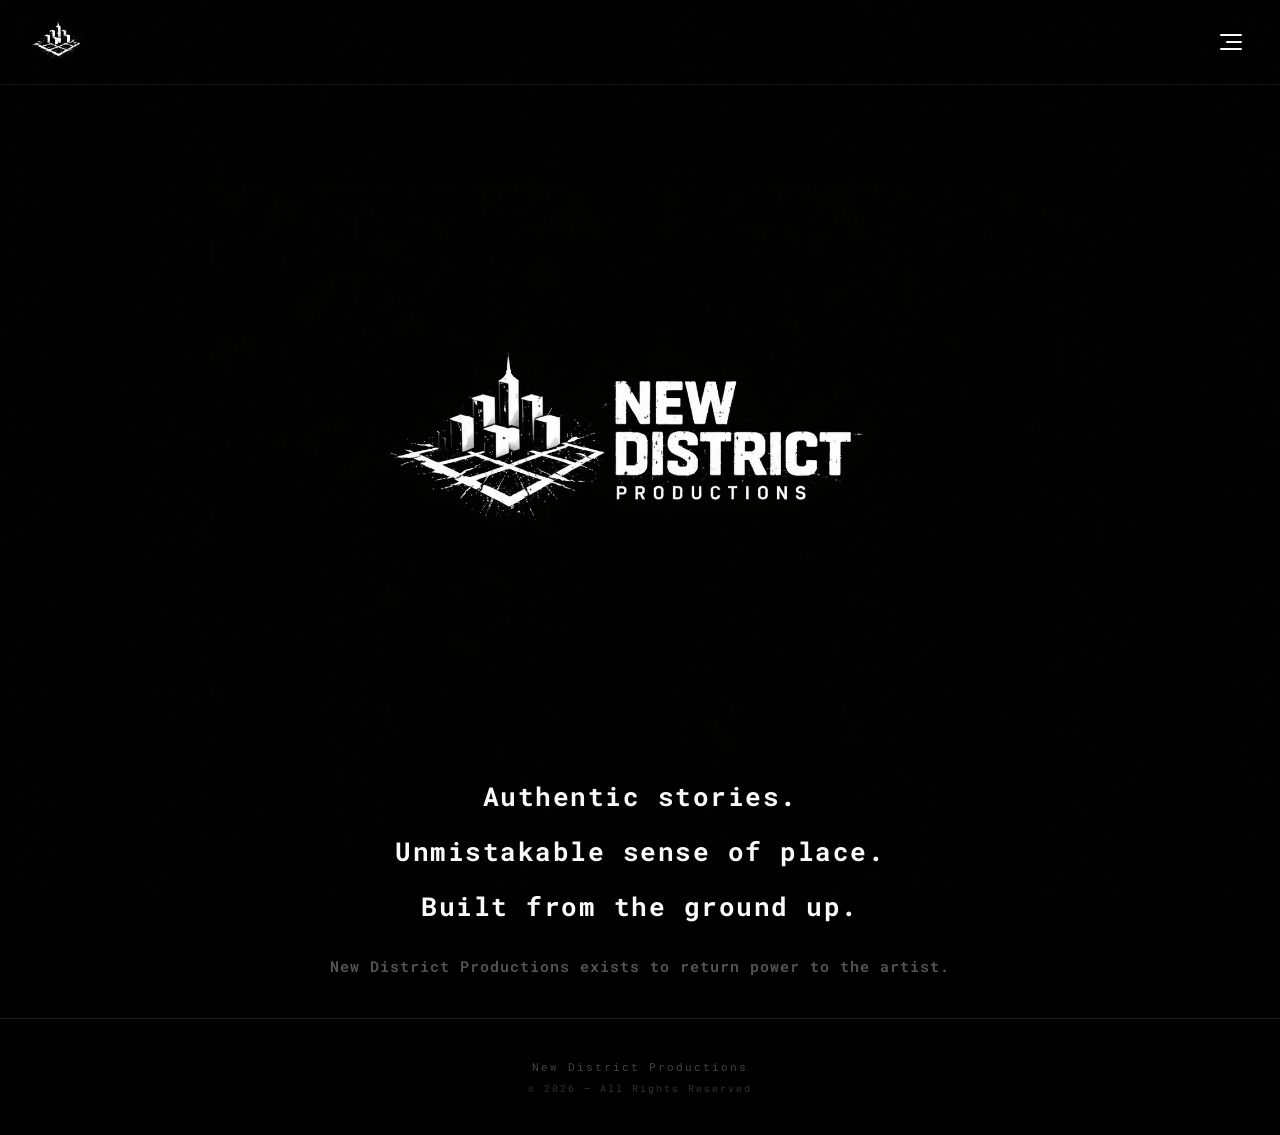
==== index.html @ b6a3fafb "Add files via upload" ====
<!doctype html>
<html lang="en">
<head>
  <meta charset="utf-8" />
  <meta name="viewport" content="width=device-width, initial-scale=1" />
  <title>New District Productions</title>
  <link rel="preconnect" href="https://fonts.googleapis.com">
  <link rel="preconnect" href="https://fonts.gstatic.com" crossorigin>
  <link href="https://fonts.googleapis.com/css2?family=Roboto+Mono:wght@600&display=swap" rel="stylesheet">
  <style>
    /* ── GTA-style district pins ── */
    .ndp-map-shell { position:relative; width:100%; aspect-ratio: 1100/620; }
    .ndp-markers { position:absolute; inset:0; pointer-events:none; }
    .ndp-district {
      position:absolute;
      left: calc(var(--x) * 1%);
      top:  calc(var(--y) * 1%);
      transform: translate(-50%, -100%);
      pointer-events:all;
      cursor:pointer;
      display:flex; flex-direction:column; align-items:center;
      background:none; border:none; padding:0; color:inherit;
      text-decoration:none;
    }
    .ndp-blip {
      width:14px; height:14px;
      transform: rotate(45deg);
      border: 2px solid currentColor;
      display:block;
      position:relative;
    }
    .ndp-blip::after {
      content:'';
      position:absolute; inset:2px;
      background:currentColor;
      opacity:0.5;
    }
    .open-blip  { color:#ffc840; box-shadow: 0 0 8px #ffc840, 0 0 18px #ffc84088; }
    .locked-blip { color:#8899bb; box-shadow: 0 0 6px #8899bb88; }
    .ndp-district .d-name {
      font-family:'Roboto Mono',monospace;
      font-size:11.2px; letter-spacing:2px; text-transform:uppercase;
      margin-top:4px; white-space:nowrap;
      font-weight:700;
      text-shadow: 0 0 4px currentColor, 0 1px 2px rgba(0,0,0,0.9);
    }
    .ndp-district .d-meta {
      font-family:'Roboto Mono',monospace;
      font-size:9.8px; letter-spacing:1px; opacity:0.8;
      font-weight:700;
      text-shadow: 0 0 3px currentColor, 0 1px 2px rgba(0,0,0,0.9);
    }
    .ndp-district.open  { color:#ffc840; }
    .ndp-district.locked { color:#7a90a8; }
    .ndp-district.open:hover .ndp-blip  { box-shadow:0 0 12px #ffc840, 0 0 28px #ffc84099; }
    .ndp-district.locked:hover .ndp-blip { box-shadow:0 0 10px #aabbdd; }
    .ndp-district { animation: pinDrop 0.4s cubic-bezier(0.34,1.56,0.64,1) both; }
    @keyframes pinDrop {
      from { transform:translate(-50%,-140%) scale(0.6); opacity:0; }
      to   { transform:translate(-50%,-100%) scale(1);   opacity:1; }
    }
    .ndp-district:nth-child(1) { animation-delay:0.1s; }
    .ndp-district:nth-child(2) { animation-delay:0.2s; }
    .ndp-district:nth-child(3) { animation-delay:0.3s; }
    .ndp-district:nth-child(4) { animation-delay:0.4s; }
    .ndp-district:nth-child(5) { animation-delay:0.5s; }
    .ndp-district:nth-child(6) { animation-delay:0.6s; }
    .ndp-district:nth-child(7) { animation-delay:0.7s; }

    /* ── Nav dropdown ── */
    .site-nav { position: relative; }
    .nav-toggle {
      background: none; border: none; cursor: pointer; padding: 6px;
      display: flex; flex-direction: column; gap: 5px; align-items: flex-end;
    }
    .nav-toggle span {
      display: block; height: 2px; background: #FAFAFA;
      border-radius: 2px; transition: width 0.2s;
    }
    .nav-toggle span:nth-child(1) { width: 22px; }
    .nav-toggle span:nth-child(2) { width: 16px; }
    .nav-toggle span:nth-child(3) { width: 22px; }
    .nav-toggle[aria-expanded="true"] span:nth-child(2) { width: 22px; }
    .nav-dropdown {
      display: none;
      position: absolute; top: calc(100% + 10px); right: 0;
      background: #0d0d0d; border: 1px solid #2a2a2a;
      border-radius: 6px; min-width: 180px; overflow: hidden;
      box-shadow: 0 8px 32px rgba(0,0,0,0.6);
      z-index: 200;
    }
    .nav-dropdown.open { display: block; }
    .nav-item {
      display: block; padding: 11px 20px;
      font-family: 'Roboto Mono', monospace; font-size: 11px;
      letter-spacing: 2px; text-transform: uppercase;
      color: #CCCCCC; text-decoration: none;
      border-bottom: 1px solid #1a1a1a;
      transition: background 0.15s, color 0.15s;
    }
    .nav-item:last-child { border-bottom: none; }
    .nav-item:hover { background: #111111; color: #FAFAFA; }
    .nav-item--cta { color: #ffc840; }
    .nav-item--cta:hover { background: #111111; color: #ffd870; }

    /* ── Contact page ── */
    .contact-panel {
      min-height: 100vh;
      display: flex; align-items: center; justify-content: center;
      background: #000000;
    }
    .contact-inner { width: 100%; max-width: 560px; padding: 60px 32px; }
    .contact-logo-block { display: flex; align-items: center; margin-bottom: 48px; }
    .contact-logo-mark {
      font-family: 'Roboto Mono', monospace; font-size: 22px;
      font-weight: 700; letter-spacing: 4px; color: #ffc840;
      border: 2px solid #ffc840; padding: 6px 10px;
    }
    .contact-logo-title {
      font-family: 'Roboto Mono', monospace; font-size: 12px;
      letter-spacing: 3px; text-transform: uppercase; color: #FAFAFA; margin: 0 0 2px;
    }
    .contact-logo-sub {
      font-family: 'Roboto Mono', monospace; font-size: 9px;
      letter-spacing: 2px; text-transform: uppercase; color: #666666; margin: 0;
    }
    .contact-heading {
      font-family: 'Roboto Mono', monospace; font-size: 13px;
      letter-spacing: 5px; text-transform: uppercase;
      color: #FAFAFA; margin: 0 0 32px; font-weight: 400;
    }
    .contact-form-wrap { display: flex; flex-direction: column; gap: 20px; }
    .contact-row { display: grid; grid-template-columns: 1fr 1fr; gap: 16px; }
    .contact-field { display: flex; flex-direction: column; gap: 7px; }
    .contact-field label {
      font-family: 'Roboto Mono', monospace; font-size: 10px;
      letter-spacing: 2px; text-transform: uppercase; color: #999;
    }
    .contact-field input, .contact-field textarea {
      background: #0a0a0a; border: 1px solid #2a2a2a;
      border-radius: 6px; padding: 12px 14px;
      font-family: 'Roboto Mono', monospace; font-size: 12px;
      color: #FAFAFA; outline: none; resize: none; transition: border-color 0.2s;
    }
    .contact-field input:focus, .contact-field textarea:focus { border-color: #ffc840; }
    .contact-submit {
      align-self: flex-start; margin-top: 8px;
      background: #ffc840; color: #020202;
      border: none; border-radius: 24px; padding: 13px 34px; cursor: pointer;
      font-family: 'Roboto Mono', monospace; font-size: 11px;
      font-weight: 700; letter-spacing: 3px; text-transform: uppercase;
      transition: background 0.2s, transform 0.15s;
    }
    .contact-submit:hover { background: #ffd870; transform: translateY(-1px); }
    .contact-submit:active { transform: translateY(0); }

    /* ── HEADER LOGO (fixed size for top bar) ── */
    .header-logo-img {
      height: 48px; width: auto;
      display: block;
    }
    .contact-logo-img {
      width: 260px; max-width: 100%; height: auto;
      margin-bottom: 0; display: block; filter: brightness(1);
    }

    /* ── RESET & BASE ── */
    *, *::before, *::after { box-sizing: border-box; margin: 0; padding: 0; }
    html { scroll-behavior: smooth; }
    body {
      background: #000000; color: #FAFAFA;
      font-family: 'Roboto Mono', monospace;
      min-height: 100vh; overflow-x: hidden;
    }

    /* ── GRAIN OVERLAY ── */
    .grain {
      position: fixed; inset: 0; z-index: 9999; pointer-events: none;
      background-image: url("data:image/svg+xml,%3Csvg viewBox='0 0 256 256' xmlns='http://www.w3.org/2000/svg'%3E%3Cfilter id='n'%3E%3CfeTurbulence type='fractalNoise' baseFrequency='0.9' numOctaves='4' stitchTiles='stitch'/%3E%3C/filter%3E%3Crect width='100%25' height='100%25' filter='url(%23n)' opacity='0.04'/%3E%3C/svg%3E");
      opacity: 0.35;
    }

    /* ── HEADER ── */
    .site-header {
      position: fixed; top: 0; left: 0; right: 0; z-index: 100;
      display: flex; align-items: center; justify-content: space-between;
      padding: 18px 32px;
      background: rgba(2, 2, 2, 0.95);
      backdrop-filter: blur(8px);
      border-bottom: 1px solid rgba(255,255,255,0.06);
    }
    .logo-block { display: flex; align-items: center; gap: 12px; }
    .logo-mark {
      font-family: 'Roboto Mono', monospace;
      font-size: 18px; font-weight: 700; letter-spacing: 4px;
      color: #ffc840; border: 2px solid #ffc840; padding: 4px 8px;
    }
    .logo-title {
      font-family: 'Roboto Mono', monospace; font-size: 11px;
      letter-spacing: 3px; text-transform: uppercase; color: #FAFAFA; margin: 0;
    }
    .logo-subtitle {
      font-family: 'Roboto Mono', monospace; font-size: 9px;
      letter-spacing: 2px; text-transform: uppercase; color: #666666; margin: 0;
    }

    /* ── MAIN LAYOUT ── */
    main { padding-top: 72px; }
    .panel { width: 100%; }

    /* ── HERO LOGO BANNER ── */
    .hero-logo-banner {
      width: 100%; display: flex; align-items: center; justify-content: center;
      padding: 40px 24px 0; margin-bottom: 0;
    }
    .hero-logo-img {
      width: 100%; max-width: 860px; height: auto; display: block;
    }
    .hero { flex-direction: column; justify-content: flex-start; padding-top: 72px; }
    .hero-copy { padding-top: 20px; }

    /* ── HERO ── */
    .hero {
      min-height: 100vh; display: flex; align-items: center; justify-content: center;
      background: #000000; position: relative;
    }
    .hero-copy { text-align: center; padding: 20px 24px 40px; max-width: 720px; }
    .hero-copy h1 {
      font-family: 'Roboto Mono', monospace;
      font-size: clamp(22px, 4vw, 44px); font-weight: 700; letter-spacing: 2px;
      color: #FAFAFA; line-height: 1.4; margin-bottom: 24px;
    }
    .hero-slogan {
      font-size: clamp(16px, 2.2vw, 26px);
      font-weight: 700;
      letter-spacing: 1.5px;
      color: #FAFAFA;
      line-height: 1.5;
      margin-bottom: 16px;
    }
    .hero-sub {
      font-size: clamp(11px, 1.3vw, 15px);
      font-weight: 600;
      letter-spacing: 1px;
      color: #555555;
      line-height: 1.6;
      margin-bottom: 0;
    }

    /* ── SECTION HEADERS ── */
    .section-header { text-align: center; padding: 60px 24px 40px; }
    .eyebrow { font-size: 12px; letter-spacing: 4px; text-transform: uppercase; color: #ffc840; margin-bottom: 12px; }
    .section-header h2 { font-size: clamp(18px, 3vw, 32px); font-weight: 700; color: #FAFAFA; letter-spacing: 1px; }
    .who-body { max-width: 680px; margin: 0 auto; text-align: center; }
    .who-body p {
      font-size: clamp(12px, 1.4vw, 15px); font-weight: 600; line-height: 1.75;
      color: #FAFAFA; margin-bottom: 1.4em; letter-spacing: 0.3px;
    }
    .who-body p:last-child { margin-bottom: 0; }

    /* ── FOUNDER BIO DROPDOWN ── */
    .founder-card { cursor: pointer; transition: border-color 0.2s; }
    .founder-card:hover { border-color: #ffc840; }
    .founder-bio-panel {
      max-width: 680px;
      margin: 0 auto 48px;
      padding: 0 24px;
      overflow: hidden;
      max-height: 0;
      opacity: 0;
      transition: max-height 0.45s cubic-bezier(0.4,0,0.2,1), opacity 0.35s ease;
    }
    .founder-bio-panel.open {
      max-height: 1200px;
      opacity: 1;
    }
    .founder-bio-inner {
      background: #0a0a0a;
      border: 1px solid #2a2a2a;
      border-radius: 8px;
      padding: 36px 40px;
      text-align: center;
    }
    .founder-bio-inner p {
      font-family: 'Roboto Mono', monospace;
      font-size: 12px;
      line-height: 1.9;
      color: #cccccc;
      letter-spacing: 0.3px;
      margin-bottom: 1.4em;
    }
    .founder-bio-inner p:last-of-type { margin-bottom: 0; }
    .founder-bio-inner a { color: #ffc840; text-decoration: none; }
    .founder-bio-inner a:hover { text-decoration: underline; }
    .bio-pins {
      display: flex;
      justify-content: center;
      gap: 32px;
      margin-top: 32px;
      flex-wrap: wrap;
    }
    .bio-pin {
      display: flex;
      flex-direction: column;
      align-items: center;
      gap: 8px;
      text-decoration: none;
      color: #ffc840;
      transition: transform 0.15s;
    }
    .bio-pin:hover { transform: translateY(-3px); }
    .bio-pin-diamond {
      width: 18px; height: 18px;
      transform: rotate(45deg);
      border: 2px solid #ffc840;
      position: relative;
      box-shadow: 0 0 8px #ffc840, 0 0 18px #ffc84088;
    }
    .bio-pin-diamond::after {
      content: '';
      position: absolute; inset: 3px;
      background: #ffc840;
      opacity: 0.5;
    }
    .bio-pin-label {
      font-family: 'Roboto Mono', monospace;
      font-size: 10px;
      letter-spacing: 3px;
      text-transform: uppercase;
      font-weight: 700;
      text-shadow: 0 0 6px #ffc840;
    }
    .bio-close {
      display: block;
      margin: 20px auto 0;
      background: none;
      border: 1px solid #2a2a2a;
      color: #666;
      font-family: 'Roboto Mono', monospace;
      font-size: 9px;
      letter-spacing: 2px;
      text-transform: uppercase;
      padding: 6px 16px;
      cursor: pointer;
      border-radius: 2px;
      transition: border-color 0.15s, color 0.15s;
    }
    .bio-close:hover { border-color: #ffc840; color: #ffc840; }
    .founders { background: #000000; padding-bottom: 80px; }
    .founder-grid {
      display: grid; grid-template-columns: repeat(auto-fit, minmax(240px, 1fr));
      gap: 24px; max-width: 900px; margin: 0 auto; padding: 0 24px;
    }
    .founder-card {
      background: #0a0a0a; border: 1px solid #2a2a2a;
      border-radius: 8px; padding: 24px; display: flex; flex-direction: column; gap: 16px;
    }
    .image-frame { width: 100%; aspect-ratio: 1; background: #1a1a1a; border-radius: 4px; }
    .founder-card h3 { font-size: 12px; letter-spacing: 2px; color: #FAFAFA; margin-bottom: 6px; }
    .founder-card p  { font-size: 11px; color: #999999; line-height: 1.6; }

    /* ── BULLETIN / NEWS ── */
    .news { background: #000000; padding-bottom: 80px; }
    .bulletin { max-width: 720px; margin: 0 auto; padding: 0 24px; display: flex; flex-direction: column; gap: 2px; }
    .bulletin-item {
      display: flex; gap: 24px; align-items: flex-start;
      padding: 20px 0; border-bottom: 1px solid #1a1a1a;
    }
    .bulletin-date { font-size: 10px; letter-spacing: 2px; color: #ffc840; min-width: 48px; padding-top: 3px; }
    .bulletin-item h3 { font-size: 12px; letter-spacing: 1px; color: #FAFAFA; margin-bottom: 6px; }
    .bulletin-item p  { font-size: 11px; color: #999999; line-height: 1.6; }

    /* ── PROJECTS / FILM DIVISION ── */
    .projects { background: #000000; padding-bottom: 80px; }
    .project-grid {
      display: grid; grid-template-columns: repeat(auto-fit, minmax(220px, 1fr));
      gap: 24px; max-width: 900px; margin: 0 auto; padding: 0 24px;
    }
    .project-card { background: #0a0a0a; border: 1px solid #2a2a2a; border-radius: 8px; overflow: hidden; }
    .project-thumb { width: 100%; height: 140px; background: #1a1a1a; }
    .project-card > div { padding: 16px; }
    .project-card h3 { font-size: 12px; letter-spacing: 2px; color: #FAFAFA; margin-bottom: 6px; }
    .project-card p  { font-size: 11px; color: #999999; line-height: 1.6; margin-bottom: 4px; }
    .project-meta    { font-size: 10px; color: #444444; letter-spacing: 1px; }

    /* ── MAP PANEL ── */
    .map { background: #000000; padding: 40px 24px 60px; }
    .ndp-map-wrap {
      max-width: 1100px; margin: 0 auto;
      border: 1px solid rgba(255,255,255,0.10); border-radius: 14px; overflow: hidden;
      background: #0d0d0d;
      box-shadow: 0 0 60px rgba(0,0,0,0.6), inset 0 0 0 1px rgba(255,255,255,0.04);
    }
    .ndp-city-svg { display: block; width: 100%; }
    .ndp-map-hud {
      display: flex; align-items: center; justify-content: space-between;
      flex-wrap: wrap; gap: 16px; padding: 24px 32px 16px;
    }
    .ndp-map-titles { display: flex; flex-direction: column; gap: 2px; }
    .ndp-map-title { font-size: 11px; letter-spacing: 4px; color: #ffc840; font-weight: 700; }
    .ndp-map-sub   { font-size: 9px; letter-spacing: 3px; color: #666666; }
    .ndp-map-controls { display: flex; gap: 8px; flex-wrap: wrap; }
    .ndp-btn {
      font-family: 'Roboto Mono', monospace; font-size: 9px; letter-spacing: 2px;
      text-transform: uppercase; padding: 6px 14px;
      background: #0a0a0a; border: 1px solid #2a2a2a; color: #999999;
      cursor: pointer; border-radius: 2px; transition: all 0.15s;
    }
    .ndp-btn.is-active, .ndp-btn:hover { border-color: #ffc840; color: #ffc840; }
    .ndp-btn.ghost { border-color: #2a2a2a; color: #444444; }
    .ndp-map-legend { display: flex; align-items: center; gap: 8px; font-size: 9px; letter-spacing: 2px; color: #666666; }
    .ndp-legend-dot { width: 8px; height: 8px; border-radius: 50%; display: inline-block; }
    .ndp-legend-dot.open { background: #ffc840; }
    .ndp-legend-dot.locked { background: #7a90a8; }
    .ndp-map-grain {
      position: absolute; inset: 0; pointer-events: none; opacity: 0.162;
      background-image: url("data:image/svg+xml,%3Csvg viewBox='0 0 256 256' xmlns='http://www.w3.org/2000/svg'%3E%3Cfilter id='n'%3E%3CfeTurbulence type='fractalNoise' baseFrequency='0.9' numOctaves='4' stitchTiles='stitch'/%3E%3C/filter%3E%3Crect width='100%25' height='100%25' filter='url(%23n)' opacity='1'/%3E%3C/svg%3E");
    }
    .ndp-map-footer { padding: 16px 32px 24px; }
    .ndp-map-guidance { font-size: 10px; letter-spacing: 2px; color: #444444; margin-bottom: 12px; }
    #ndpDetail { display: flex; flex-direction: column; gap: 4px; }
    .ndp-detail-name { font-size: 11px; letter-spacing: 3px; color: #ffc840; }
    .ndp-detail-desc { font-size: 11px; color: #999999; }

    /* ── MODAL ── */
    .modal { display: none; position: fixed; inset: 0; z-index: 500; align-items: center; justify-content: center; }
    .modal.open { display: flex; }
    .modal-backdrop { position: absolute; inset: 0; background: rgba(0,0,0,0.85); }
    .modal-card {
      position: relative; background: #0a0a0a; border: 1px solid #2a2a2a;
      border-radius: 8px; padding: 32px; max-width: 400px; width: 90%; z-index: 1;
    }
    .modal-header { display: flex; justify-content: space-between; align-items: center; margin-bottom: 16px; }
    .modal-header h3 { font-size: 14px; letter-spacing: 4px; color: #ffc840; }
    .modal-close { background: none; border: none; color: #999999; font-size: 14px; cursor: pointer; }
    .modal-body { font-size: 12px; color: #FAFAFA; line-height: 1.7; margin-bottom: 16px; text-align: justify; }
    .modal-tag { font-size: 9px; letter-spacing: 2px; color: #444444; text-transform: uppercase; }

    /* ── FOOTER ── */
    .site-footer {
      text-align: center; padding: 40px 24px;
      background: #000000; border-top: 1px solid #1e1e1e;
      font-size: 11px; letter-spacing: 2px; color: #444444;
    }
    .site-footer p + p { margin-top: 8px; }
    .site-footer a { color: #999999; text-decoration: none; }
    .footer-meta { font-size: 10px; color: #333333; }
  </style>
</head>
<body>
  <div class="grain" aria-hidden="true"></div>

  <!-- ── HEADER: logo uses header-logo-img (48px tall) ── -->
  <header class="site-header">
    <div class="logo-block">
      <img src="New district graphic.png" alt="New District Productions" class="header-logo-img">
    </div>
    <nav class="site-nav" style="position:relative;">
      <button class="nav-toggle" id="navToggle" aria-expanded="false" aria-label="Open menu" onclick="(function(btn){var d=document.getElementById('navDropdown');var open=d.classList.toggle('open');btn.setAttribute('aria-expanded',open?'true':'false');})(this)">
        <span></span><span></span><span></span>
      </button>
      <div class="nav-dropdown" id="navDropdown">
        <a href="#landing" class="nav-item">Home</a>
        <a href="#map"     class="nav-item">District Map</a>
        <a href="#film-division" class="nav-item">Film Division</a>
        <a href="#who"     class="nav-item">About</a>
        <a href="#contact" class="nav-item nav-item--cta">Get In Touch</a>
      </div>
    </nav>
  </header>

  <main>

    <!-- ── LANDING ── -->
    <section id="landing" class="panel hero">
      <div class="hero-logo-banner">
        <img src="New district logo.png" alt="New District Productions" class="hero-logo-img">
      </div>
      <div class="hero-copy">
        <p class="hero-slogan">Authentic stories.</p>
        <p class="hero-slogan">Unmistakable sense of place.</p>
        <p class="hero-slogan" style="margin-bottom:28px;">Built from the ground up.</p>
        <p class="hero-sub">New District Productions exists to return power to the artist.</p>
      </div>
    </section>

    <!-- ── FOUNDERS / WHO WE ARE ── -->
    <section id="who" class="panel founders" style="display:none">
      <div class="section-header">
        <p class="eyebrow">Who We Are</p>
        <div class="who-body">
          <p>New District Productions was built with one goal in mind — <span style="color:#ffc840;">to return power to the artist.</span></p>
          <p>In a creative world where the industry machine rules all, with high-up studio executives deciding on our employment between their morning coffees, us artists often end up out of the loop, and with a great deal of time on our hands. Whether you're a seasoned west end performer, BAFTA winner, Grammy nominee, or just starting out — the shadow of job insecurity and <span style="color:#ffc840;">the question of career progression</span> rarely goes away.</p>
          <p>Here at New District, we aim to solve that problem.</p>
          <p>And here's the thing, we're not just a film production company.</p>
          <p>While our in-house film division does have a <span style="color:#ffc840;">slate in development</span>, we are so much more than that. From our <span style="color:#ffc840;">community forum</span>, to <span style="color:#ffc840;">in-house masterclasses</span> spanning <span style="color:#ffc840;">scriptwriting, music production</span> and <span style="color:#ffc840;">acting performance</span> — we aim to <span style="color:#ffc840;">connect and evolve</span> hardworking industry talent in ways never before seen.</p>
          <p>We stand for betterment and improvement <span style="color:#ffc840;">for the artist, <em>by the artist</em>.</span></p>
        </div>
      </div>
      <div class="founder-grid" style="display:flex; justify-content:center; gap:24px; flex-wrap:wrap; max-width:600px; margin:0 auto; padding:0 24px;">
        <article class="founder-card" id="card-louis" style="flex:1; min-width:220px; max-width:260px;" onclick="toggleBio('louis')">
          <div class="image-frame" style="overflow:hidden; background:#1a1a1a;">
            <img src="L NDP headshot.png" alt="Louis Martino" style="width:100%; height:100%; object-fit:cover; display:block;">
          </div>
          <div><h3>Louis Martino — Founder &amp; Creative Executive</h3></div>
        </article>
        <article class="founder-card" id="card-hero" style="flex:1; min-width:220px; max-width:260px;" onclick="toggleBio('hero')">
          <div class="image-frame" style="overflow:hidden; background:#1a1a1a;">
            <img src="H NDP headshot.png" alt="Hero Maric" style="width:100%; height:100%; object-fit:cover; display:block;">
          </div>
          <div><h3>Hero Maric — Founder &amp; Music Specialist</h3></div>
        </article>
      </div>

      <!-- Louis bio -->
      <div class="founder-bio-panel" id="bio-louis">
        <div class="founder-bio-inner">
          <p>Louis is an <span style="color:#ffc840;">award nominated filmmaker</span> and has worked as a <span style="color:#ffc840;">professional actor</span> across the stage and screen for several years. His external projects include <em><span style="color:#ffc840;">Theodosia</span></em> (BBC iPlayer and Apple TV), <em><span style="color:#ffc840;">Cancer of the Blood</span></em> (Brave Mirror Productions) and most recently, the award-nominated <em><span style="color:#ffc840;">Overwhelm</span></em> (Working Progress Collective, Lion &amp; Unicorn Theatre, national tour). An avid reader, Louis is drawn to stories that capture and transport him to unique places.</p>
          <p>In 2025 Louis completed his training at BADA, as a part of their prestigious London Theatre Programme. He was awarded their <span style="color:#ffc840;">Branch scholarship</span> (prior recipients include Orlando Bloom).</p>
          <p>Louis is represented by <span style="color:#ffc840;">Jewell Wright (JWL)</span> who manage all of his professional acting enquiries in the UK, and <span style="color:#ffc840;">Zero Gravity Management (ZGM)</span> in LA. If you're interested in working with Louis as an actor, you can reach out via their websites below.</p>
          <p>Louis is the mind behind New District's <span style="color:#ffc840;">slated short film, Fridge</span>, a gritty urban crime short centring on a hit-and-run investigation amidst a surge of violent crime in early 2000's Brixton. If you're interested in collaborating with Louis through New District, please get in touch via <a href="/cdn-cgi/l/email-protection#93fdf6e4f7fae0e7e1faf0e7e3e1fcf7e6f0e7fafcfde0d3f4fef2faffbdf0fcfe"><span class="__cf_email__" data-cfemail="6e000b190a071d1a1c070d1a1e1c010a1b0d1a0701001d2e09030f0702400d0103">[email&#160;protected]</span></a>.</p>
          <div class="bio-pins">
            <a href="http://jwl-london.com/actors/" target="_blank" rel="noopener" class="bio-pin">
              <span class="bio-pin-diamond"></span>
              <span class="bio-pin-label">JWL</span>
            </a>
            <a href="https://www.zerogravitymanagement.com/" target="_blank" rel="noopener" class="bio-pin">
              <span class="bio-pin-diamond"></span>
              <span class="bio-pin-label">ZGM</span>
            </a>
          </div>
          <button class="bio-close" onclick="toggleBio('louis')">Close ✕</button>
        </div>
      </div>

      <!-- Hero bio (placeholder, ready for content) -->
      <div class="founder-bio-panel" id="bio-hero">
        <div class="founder-bio-inner">
          <p>Bio coming soon.</p>
          <button class="bio-close" onclick="toggleBio('hero')">Close ✕</button>
        </div>
      </div>
    </section>

    <!-- ── BULLETIN ── -->
    <section id="news" class="panel news" style="display:none">
      <div class="section-header">
        <p class="eyebrow">Latest News / Bulletin</p>
        <h2>Dispatches from the street.</h2>
      </div>
      <div class="bulletin">
        <article class="bulletin-item">
          <p class="bulletin-date">Oct 02</p>
          <div><h3>Location scouts locked in South Yard and Pierline.</h3><p>Our crews are embedded in the neighborhoods that shape the stories.</p></div>
        </article>
        <article class="bulletin-item">
          <p class="bulletin-date">Sep 18</p>
          <div><h3>City map prototype is live — feedback requested.</h3><p>Test the new map interface and send notes.</p></div>
        </article>
        <article class="bulletin-item">
          <p class="bulletin-date">Sep 01</p>
          <div><h3>Film Division: two short-form projects entered pre-production.</h3><p>Working titles: "Alleylight" and "Cold Signal."</p></div>
        </article>
      </div>
    </section>

    <!-- ── FILM DIVISION ── -->
    <section id="projects" class="panel projects" style="display:none">
      <div class="section-header">
        <p class="eyebrow">In-House Projects (Film Division)</p>
        <h2>Stories in motion. Built on the ground.</h2>
      </div>
      <div class="project-grid">
        <article class="project-card">
          <div class="project-thumb"></div>
          <div><h3>Alleylight</h3><p>A nocturnal chase through the warehouse district.</p><p class="project-meta">Status: Pre-production · 28 min</p></div>
        </article>
        <article class="project-card">
          <div class="project-thumb"></div>
          <div><h3>Cold Signal</h3><p>Two siblings navigate a blackout as rival crews hunt for a missing broadcast tape.</p><p class="project-meta">Status: Script lock · 42 min</p></div>
        </article>
        <article class="project-card">
          <div class="project-thumb"></div>
          <div><h3>South Yard Echo</h3><p>Short documentary on local crews reclaiming their sound.</p><p class="project-meta">Status: Field work · 18 min</p></div>
        </article>
      </div>
    </section>

    <!-- ── DISTRICT MAP ── -->
    <section id="map" class="panel map" style="display:none">
      <div class="section-header">
        <p class="eyebrow">District Map</p>
        <h2>Navigate what's open, preview what's locked.</h2>
      </div>
      <div class="ndp-map-wrap">
        <div class="ndp-map-hud">
          <div class="ndp-map-titles">
            <span class="ndp-map-title">DISTRICT MAP</span>
          </div>
          <div class="ndp-map-legend">
            <span class="ndp-legend-dot open"></span><span>OPEN</span>
            <span class="ndp-legend-dot locked"></span><span>LOCKED</span>
          </div>
        </div>

        <div class="ndp-map-shell" id="ndpMapShell" data-state="1">
          <svg class="ndp-city-svg" aria-hidden="true" viewBox="0 0 1100 620" preserveAspectRatio="xMidYMid slice" xmlns="http://www.w3.org/2000/svg">
            <defs>
              <radialGradient id="cityGlow" cx="48%" cy="50%" r="46%">
                <stop offset="0%"   stop-color="#ffe070" stop-opacity="0.95"/>
                <stop offset="10%"  stop-color="#ffaa20" stop-opacity="0.70"/>
                <stop offset="28%"  stop-color="#a05a08" stop-opacity="0.32"/>
                <stop offset="52%"  stop-color="#3a1a00" stop-opacity="0.12"/>
                <stop offset="78%"  stop-color="#0a0500" stop-opacity="0.04"/>
                <stop offset="100%" stop-color="#000000" stop-opacity="0"/>
              </radialGradient>
              <radialGradient id="coreBlaze" cx="50%" cy="50%" r="50%">
                <stop offset="0%"   stop-color="#ffffff" stop-opacity="1.0"/>
                <stop offset="8%"   stop-color="#fffbe0" stop-opacity="0.98"/>
                <stop offset="20%"  stop-color="#ffd060" stop-opacity="0.90"/>
                <stop offset="40%"  stop-color="#ff8800" stop-opacity="0.65"/>
                <stop offset="65%"  stop-color="#aa4400" stop-opacity="0.30"/>
                <stop offset="85%"  stop-color="#330a00" stop-opacity="0.08"/>
                <stop offset="100%" stop-color="#000000" stop-opacity="0"/>
              </radialGradient>
              <radialGradient id="vignette" cx="48%" cy="50%" r="50%">
                <stop offset="28%"  stop-color="#000000" stop-opacity="0"/>
                <stop offset="58%"  stop-color="#000000" stop-opacity="0.50"/>
                <stop offset="78%"  stop-color="#000000" stop-opacity="0.80"/>
                <stop offset="100%" stop-color="#000000" stop-opacity="0.96"/>
              </radialGradient>
              <filter id="streetGlow"><feGaussianBlur stdDeviation="1.0" result="blur"/><feMerge><feMergeNode in="blur"/><feMergeNode in="SourceGraphic"/></feMerge></filter>
              <filter id="majorGlow"><feGaussianBlur stdDeviation="2.2" result="blur"/><feMerge><feMergeNode in="blur"/><feMergeNode in="SourceGraphic"/></feMerge></filter>
              <filter id="dotGlow"><feGaussianBlur stdDeviation="1.4" result="blur"/><feMerge><feMergeNode in="blur"/><feMergeNode in="SourceGraphic"/></feMerge></filter>
              <filter id="softEdge"><feGaussianBlur stdDeviation="9"/></filter>
              <clipPath id="mapClip"><rect width="1100" height="620"/></clipPath>
              <clipPath id="northBank">
                <path d="M 0 0 L 1100 0 L 1100 197 C 1060 201,1030 203,1000 205 C 972 207,948 207,925 211 C 905 215,890 223,872 231 C 855 239,835 245,812 247 C 790 249,768 247,748 249 C 730 251,716 255,706 263 C 696 271,692 283,692 297 C 692 311,696 327,698 345 C 700 363,700 380,695 393 C 690 405,684 413,672 415 C 662 417,650 412,632 407 C 615 403,600 401,585 403 C 570 405,558 410,545 419 C 530 429,520 443,505 455 C 492 465,482 471,470 471 C 458 471,448 466,435 459 C 422 452,412 445,395 442 C 380 439,365 441,345 449 C 320 459,300 472,270 487 C 240 502,210 517,150 532 C 90 547,40 559,-20 567 L 0 567 Z"/>
              </clipPath>
              <clipPath id="southBank">
                <path d="M -20 594 C 40 586,90 574,150 559 C 210 544,240 529,270 514 C 300 499,320 486,345 476 C 365 468,380 466,395 469 C 412 472,422 479,435 486 C 448 493,458 498,470 498 C 482 498,492 492,505 482 C 520 470,530 456,545 446 C 558 437,570 432,585 430 C 600 428,615 430,632 434 C 650 439,662 444,672 442 C 684 440,690 432,695 420 C 700 407,700 390,698 372 C 696 354,692 338,692 324 C 692 310,696 298,706 290 C 716 282,730 278,748 276 C 768 274,790 276,812 274 C 835 272,855 266,872 258 C 890 250,905 242,925 238 C 948 234,972 234,1000 232 C 1030 230,1060 228,1120 224 L 1100 620 L 0 620 Z"/>
              </clipPath>
            </defs>

            <!-- Deep black base -->
            <rect width="1100" height="620" fill="#1a1208"/>
            <!-- Street backlight — warm amber glows through block gaps -->
            <rect width="1100" height="620" fill="#F0EBEB" fill-opacity="0.55"/>

            <!-- North bank blocks -->
            <g fill="#0d0d14" stroke="none" fill-opacity="0.96" clip-path="url(#northBank)">
              <rect x="0" y="0" width="22" height="20"/><rect x="32" y="0" width="22" height="20"/><rect x="60" y="0" width="22" height="20"/><rect x="88" y="0" width="22" height="20"/><rect x="116" y="0" width="22" height="20"/><rect x="144" y="0" width="22" height="20"/><rect x="176" y="0" width="22" height="20"/><rect x="204" y="0" width="22" height="20"/><rect x="232" y="0" width="22" height="20"/><rect x="268" y="0" width="22" height="20"/><rect x="296" y="0" width="22" height="20"/><rect x="328" y="0" width="22" height="20"/><rect x="356" y="0" width="22" height="20"/><rect x="384" y="0" width="22" height="20"/><rect x="412" y="0" width="22" height="20"/><rect x="440" y="0" width="22" height="20"/><rect x="472" y="0" width="22" height="20"/><rect x="500" y="0" width="22" height="20"/><rect x="528" y="0" width="22" height="20"/><rect x="556" y="0" width="22" height="20"/><rect x="584" y="0" width="22" height="20"/><rect x="616" y="0" width="22" height="20"/><rect x="644" y="0" width="22" height="20"/><rect x="672" y="0" width="22" height="20"/><rect x="700" y="0" width="22" height="20"/><rect x="728" y="0" width="22" height="20"/><rect x="760" y="0" width="22" height="20"/><rect x="788" y="0" width="22" height="20"/><rect x="816" y="0" width="22" height="20"/><rect x="844" y="0" width="22" height="20"/><rect x="872" y="0" width="22" height="20"/><rect x="904" y="0" width="22" height="20"/><rect x="932" y="0" width="22" height="20"/><rect x="960" y="0" width="22" height="20"/><rect x="988" y="0" width="22" height="20"/><rect x="1016" y="0" width="22" height="20"/><rect x="1048" y="0" width="22" height="20"/><rect x="1076" y="0" width="22" height="20"/>
              <rect x="0" y="30" width="22" height="20"/><rect x="32" y="30" width="22" height="20"/><rect x="60" y="30" width="22" height="20"/><rect x="88" y="30" width="22" height="20"/><rect x="116" y="30" width="22" height="20"/><rect x="144" y="30" width="22" height="20"/><rect x="176" y="30" width="22" height="20"/><rect x="204" y="30" width="22" height="20"/><rect x="232" y="30" width="22" height="20"/><rect x="268" y="30" width="22" height="20"/><rect x="296" y="30" width="22" height="20"/><rect x="328" y="30" width="22" height="20"/><rect x="356" y="30" width="22" height="20"/><rect x="384" y="30" width="22" height="20"/><rect x="412" y="30" width="22" height="20"/><rect x="440" y="30" width="22" height="20"/><rect x="472" y="30" width="22" height="20"/><rect x="500" y="30" width="22" height="20"/><rect x="528" y="30" width="22" height="20"/><rect x="556" y="30" width="22" height="20"/><rect x="584" y="30" width="22" height="20"/><rect x="616" y="30" width="22" height="20"/><rect x="644" y="30" width="22" height="20"/><rect x="672" y="30" width="22" height="20"/><rect x="700" y="30" width="22" height="20"/><rect x="728" y="30" width="22" height="20"/><rect x="760" y="30" width="22" height="20"/><rect x="788" y="30" width="22" height="20"/><rect x="816" y="30" width="22" height="20"/><rect x="844" y="30" width="22" height="20"/><rect x="872" y="30" width="22" height="20"/><rect x="904" y="30" width="22" height="20"/><rect x="932" y="30" width="22" height="20"/><rect x="960" y="30" width="22" height="20"/><rect x="988" y="30" width="22" height="20"/><rect x="1016" y="30" width="22" height="20"/><rect x="1048" y="30" width="22" height="20"/><rect x="1076" y="30" width="22" height="20"/>
              <rect x="0" y="56" width="22" height="20"/><rect x="32" y="56" width="22" height="20"/><rect x="60" y="56" width="22" height="20"/><rect x="88" y="56" width="22" height="20"/><rect x="116" y="56" width="22" height="20"/><rect x="144" y="56" width="22" height="20"/><rect x="176" y="56" width="22" height="20"/><rect x="204" y="56" width="22" height="20"/><rect x="232" y="56" width="22" height="20"/><rect x="268" y="56" width="22" height="20"/><rect x="296" y="56" width="22" height="20"/><rect x="328" y="56" width="22" height="20"/><rect x="356" y="56" width="22" height="20"/><rect x="384" y="56" width="22" height="20"/><rect x="412" y="56" width="22" height="20"/><rect x="440" y="56" width="22" height="20"/><rect x="472" y="56" width="22" height="20"/><rect x="500" y="56" width="22" height="20"/><rect x="528" y="56" width="22" height="20"/><rect x="556" y="56" width="22" height="20"/><rect x="584" y="56" width="22" height="20"/><rect x="616" y="56" width="22" height="20"/><rect x="644" y="56" width="22" height="20"/><rect x="672" y="56" width="22" height="20"/><rect x="700" y="56" width="22" height="20"/><rect x="728" y="56" width="22" height="20"/><rect x="760" y="56" width="22" height="20"/><rect x="788" y="56" width="22" height="20"/><rect x="816" y="56" width="22" height="20"/><rect x="844" y="56" width="22" height="20"/><rect x="872" y="56" width="22" height="20"/><rect x="904" y="56" width="22" height="20"/><rect x="932" y="56" width="22" height="20"/><rect x="960" y="56" width="22" height="20"/><rect x="988" y="56" width="22" height="20"/><rect x="1016" y="56" width="22" height="20"/><rect x="1048" y="56" width="22" height="20"/><rect x="1076" y="56" width="22" height="20"/>
              <rect x="0" y="82" width="22" height="20"/><rect x="32" y="82" width="22" height="20"/><rect x="60" y="82" width="22" height="20"/><rect x="88" y="82" width="22" height="20"/><rect x="116" y="82" width="22" height="20"/><rect x="144" y="82" width="22" height="20"/><rect x="176" y="82" width="22" height="20"/><rect x="204" y="82" width="22" height="20"/><rect x="232" y="82" width="22" height="20"/><rect x="268" y="82" width="22" height="20"/><rect x="296" y="82" width="22" height="20"/><rect x="328" y="82" width="22" height="20"/><rect x="356" y="82" width="22" height="20"/><rect x="384" y="82" width="22" height="20"/><rect x="412" y="82" width="22" height="20"/><rect x="440" y="82" width="22" height="20"/><rect x="472" y="82" width="22" height="20"/><rect x="500" y="82" width="22" height="20"/><rect x="528" y="82" width="22" height="20"/><rect x="556" y="82" width="22" height="20"/><rect x="584" y="82" width="22" height="20"/><rect x="616" y="82" width="22" height="20"/><rect x="644" y="82" width="22" height="20"/><rect x="672" y="82" width="22" height="20"/><rect x="700" y="82" width="22" height="20"/><rect x="728" y="82" width="22" height="20"/><rect x="760" y="82" width="22" height="20"/><rect x="788" y="82" width="22" height="20"/><rect x="816" y="82" width="22" height="20"/><rect x="844" y="82" width="22" height="20"/><rect x="872" y="82" width="22" height="20"/><rect x="904" y="82" width="22" height="20"/><rect x="932" y="82" width="22" height="20"/><rect x="960" y="82" width="22" height="20"/><rect x="988" y="82" width="22" height="20"/><rect x="1016" y="82" width="22" height="20"/><rect x="1048" y="82" width="22" height="20"/><rect x="1076" y="82" width="22" height="20"/>
              <rect x="0" y="108" width="22" height="20"/><rect x="32" y="108" width="22" height="20"/><rect x="60" y="108" width="22" height="20"/><rect x="88" y="108" width="22" height="20"/><rect x="116" y="108" width="22" height="20"/><rect x="144" y="108" width="22" height="20"/><rect x="176" y="108" width="22" height="20"/><rect x="204" y="108" width="22" height="20"/><rect x="232" y="108" width="22" height="20"/><rect x="268" y="108" width="22" height="20"/><rect x="296" y="108" width="22" height="20"/><rect x="328" y="108" width="22" height="20"/><rect x="356" y="108" width="22" height="20"/><rect x="384" y="108" width="22" height="20"/><rect x="412" y="108" width="22" height="20"/><rect x="440" y="108" width="22" height="20"/><rect x="472" y="108" width="22" height="20"/><rect x="500" y="108" width="22" height="20"/><rect x="528" y="108" width="22" height="20"/><rect x="556" y="108" width="22" height="20"/><rect x="584" y="108" width="22" height="20"/><rect x="616" y="108" width="22" height="20"/><rect x="644" y="108" width="22" height="20"/><rect x="672" y="108" width="22" height="20"/><rect x="700" y="108" width="22" height="20"/><rect x="728" y="108" width="22" height="20"/><rect x="760" y="108" width="22" height="20"/><rect x="788" y="108" width="22" height="20"/><rect x="816" y="108" width="22" height="20"/><rect x="844" y="108" width="22" height="20"/><rect x="872" y="108" width="22" height="20"/><rect x="904" y="108" width="22" height="20"/><rect x="932" y="108" width="22" height="20"/><rect x="960" y="108" width="22" height="20"/><rect x="988" y="108" width="22" height="20"/><rect x="1016" y="108" width="22" height="20"/><rect x="1048" y="108" width="22" height="20"/><rect x="1076" y="108" width="22" height="20"/>
              <rect x="0" y="134" width="22" height="20"/><rect x="32" y="134" width="22" height="20"/><rect x="60" y="134" width="22" height="20"/><rect x="88" y="134" width="22" height="20"/><rect x="116" y="134" width="22" height="20"/><rect x="144" y="134" width="22" height="20"/><rect x="176" y="134" width="22" height="20"/><rect x="204" y="134" width="22" height="20"/><rect x="232" y="134" width="22" height="20"/><rect x="268" y="134" width="22" height="20"/><rect x="296" y="134" width="22" height="20"/><rect x="328" y="134" width="22" height="20"/><rect x="356" y="134" width="22" height="20"/><rect x="384" y="134" width="22" height="20"/><rect x="412" y="134" width="22" height="20"/><rect x="440" y="134" width="22" height="20"/><rect x="472" y="134" width="22" height="20"/><rect x="500" y="134" width="22" height="20"/><rect x="528" y="134" width="22" height="20"/><rect x="556" y="134" width="22" height="20"/><rect x="584" y="134" width="22" height="20"/><rect x="616" y="134" width="22" height="20"/><rect x="644" y="134" width="22" height="20"/><rect x="672" y="134" width="22" height="20"/><rect x="700" y="134" width="22" height="20"/><rect x="728" y="134" width="22" height="20"/><rect x="760" y="134" width="22" height="20"/><rect x="788" y="134" width="22" height="20"/><rect x="816" y="134" width="22" height="20"/><rect x="844" y="134" width="22" height="20"/><rect x="872" y="134" width="22" height="20"/><rect x="904" y="134" width="22" height="20"/><rect x="932" y="134" width="22" height="20"/><rect x="960" y="134" width="22" height="20"/><rect x="988" y="134" width="22" height="20"/><rect x="1016" y="134" width="22" height="20"/><rect x="1048" y="134" width="22" height="20"/><rect x="1076" y="134" width="22" height="20"/>
              <rect x="0" y="164" width="22" height="20"/><rect x="32" y="164" width="22" height="20"/><rect x="60" y="164" width="22" height="20"/><rect x="88" y="164" width="22" height="20"/><rect x="116" y="164" width="22" height="20"/><rect x="144" y="164" width="22" height="20"/><rect x="176" y="164" width="22" height="20"/><rect x="204" y="164" width="22" height="20"/><rect x="232" y="164" width="22" height="20"/><rect x="268" y="164" width="22" height="20"/><rect x="296" y="164" width="22" height="20"/><rect x="328" y="164" width="22" height="20"/><rect x="356" y="164" width="22" height="20"/><rect x="384" y="164" width="22" height="20"/><rect x="412" y="164" width="22" height="20"/><rect x="440" y="164" width="22" height="20"/><rect x="472" y="164" width="22" height="20"/><rect x="500" y="164" width="22" height="20"/><rect x="528" y="164" width="22" height="20"/><rect x="556" y="164" width="22" height="20"/><rect x="584" y="164" width="22" height="20"/><rect x="616" y="164" width="22" height="20"/><rect x="644" y="164" width="22" height="20"/><rect x="672" y="164" width="22" height="20"/><rect x="700" y="164" width="22" height="20"/><rect x="728" y="164" width="22" height="20"/><rect x="760" y="164" width="22" height="20"/><rect x="788" y="164" width="22" height="20"/><rect x="816" y="164" width="22" height="20"/><rect x="844" y="164" width="22" height="20"/><rect x="872" y="164" width="22" height="20"/><rect x="904" y="164" width="22" height="20"/><rect x="932" y="164" width="22" height="20"/><rect x="960" y="164" width="22" height="20"/><rect x="988" y="164" width="22" height="20"/><rect x="1016" y="164" width="22" height="20"/><rect x="1048" y="164" width="22" height="20"/><rect x="1076" y="164" width="22" height="20"/>
              <rect x="0" y="190" width="22" height="20"/><rect x="32" y="190" width="22" height="20"/><rect x="60" y="190" width="22" height="20"/><rect x="88" y="190" width="22" height="20"/><rect x="116" y="190" width="22" height="20"/><rect x="144" y="190" width="22" height="20"/><rect x="176" y="190" width="22" height="20"/><rect x="204" y="190" width="22" height="20"/><rect x="232" y="190" width="22" height="20"/><rect x="268" y="190" width="22" height="20"/><rect x="296" y="190" width="22" height="20"/><rect x="328" y="190" width="22" height="20"/><rect x="356" y="190" width="22" height="20"/><rect x="384" y="190" width="22" height="20"/><rect x="412" y="190" width="22" height="20"/><rect x="440" y="190" width="22" height="20"/><rect x="472" y="190" width="22" height="20"/><rect x="500" y="190" width="22" height="20"/><rect x="528" y="190" width="22" height="20"/><rect x="556" y="190" width="22" height="20"/><rect x="584" y="190" width="22" height="20"/><rect x="616" y="190" width="22" height="20"/><rect x="644" y="190" width="22" height="20"/><rect x="672" y="190" width="22" height="20"/><rect x="700" y="190" width="22" height="20"/><rect x="728" y="190" width="22" height="20"/><rect x="760" y="190" width="22" height="20"/><rect x="788" y="190" width="22" height="20"/><rect x="816" y="190" width="22" height="20"/><rect x="844" y="190" width="22" height="20"/><rect x="872" y="190" width="22" height="20"/><rect x="904" y="190" width="22" height="20"/><rect x="932" y="190" width="22" height="20"/><rect x="960" y="190" width="22" height="20"/><rect x="988" y="190" width="22" height="20"/><rect x="1016" y="190" width="22" height="20"/><rect x="1048" y="190" width="22" height="20"/><rect x="1076" y="190" width="22" height="20"/>
              <rect x="0" y="216" width="22" height="20"/><rect x="32" y="216" width="22" height="20"/><rect x="60" y="216" width="22" height="20"/><rect x="88" y="216" width="22" height="20"/><rect x="116" y="216" width="22" height="20"/><rect x="144" y="216" width="22" height="20"/><rect x="176" y="216" width="22" height="20"/><rect x="204" y="216" width="22" height="20"/><rect x="232" y="216" width="22" height="20"/><rect x="268" y="216" width="22" height="20"/><rect x="296" y="216" width="22" height="20"/><rect x="328" y="216" width="22" height="20"/><rect x="356" y="216" width="22" height="20"/><rect x="384" y="216" width="22" height="20"/><rect x="412" y="216" width="22" height="20"/><rect x="440" y="216" width="22" height="20"/><rect x="472" y="216" width="22" height="20"/><rect x="500" y="216" width="22" height="20"/><rect x="528" y="216" width="22" height="20"/><rect x="556" y="216" width="22" height="20"/><rect x="584" y="216" width="22" height="20"/><rect x="616" y="216" width="22" height="20"/><rect x="644" y="216" width="22" height="20"/><rect x="672" y="216" width="22" height="20"/><rect x="700" y="216" width="22" height="20"/><rect x="728" y="216" width="22" height="20"/><rect x="760" y="216" width="22" height="20"/><rect x="788" y="216" width="22" height="20"/><rect x="816" y="216" width="22" height="20"/><rect x="844" y="216" width="22" height="20"/><rect x="872" y="216" width="22" height="20"/><rect x="904" y="216" width="22" height="20"/><rect x="932" y="216" width="22" height="20"/><rect x="960" y="216" width="22" height="20"/><rect x="988" y="216" width="22" height="20"/><rect x="1016" y="216" width="22" height="20"/><rect x="1048" y="216" width="22" height="20"/><rect x="1076" y="216" width="22" height="20"/>
              <rect x="0" y="242" width="22" height="20"/><rect x="32" y="242" width="22" height="20"/><rect x="60" y="242" width="22" height="20"/><rect x="88" y="242" width="22" height="20"/><rect x="116" y="242" width="22" height="20"/><rect x="144" y="242" width="22" height="20"/><rect x="176" y="242" width="22" height="20"/><rect x="204" y="242" width="22" height="20"/><rect x="232" y="242" width="22" height="20"/><rect x="268" y="242" width="22" height="20"/><rect x="296" y="242" width="22" height="20"/><rect x="328" y="242" width="22" height="20"/><rect x="356" y="242" width="22" height="20"/><rect x="384" y="242" width="22" height="20"/><rect x="412" y="242" width="22" height="20"/><rect x="440" y="242" width="22" height="20"/><rect x="472" y="242" width="22" height="20"/><rect x="500" y="242" width="22" height="20"/><rect x="528" y="242" width="22" height="20"/><rect x="556" y="242" width="22" height="20"/><rect x="584" y="242" width="22" height="20"/><rect x="616" y="242" width="22" height="20"/><rect x="644" y="242" width="22" height="20"/><rect x="672" y="242" width="22" height="20"/><rect x="700" y="242" width="22" height="20"/><rect x="728" y="242" width="22" height="20"/><rect x="760" y="242" width="22" height="20"/><rect x="788" y="242" width="22" height="20"/><rect x="816" y="242" width="22" height="20"/><rect x="844" y="242" width="22" height="20"/><rect x="872" y="242" width="22" height="20"/><rect x="904" y="242" width="22" height="20"/><rect x="932" y="242" width="22" height="20"/><rect x="960" y="242" width="22" height="20"/><rect x="988" y="242" width="22" height="20"/><rect x="1016" y="242" width="22" height="20"/><rect x="1048" y="242" width="22" height="20"/><rect x="1076" y="242" width="22" height="20"/>
              <rect x="0" y="268" width="22" height="20"/><rect x="32" y="268" width="22" height="20"/><rect x="60" y="268" width="22" height="20"/><rect x="88" y="268" width="22" height="20"/><rect x="116" y="268" width="22" height="20"/><rect x="144" y="268" width="22" height="20"/><rect x="176" y="268" width="22" height="20"/><rect x="204" y="268" width="22" height="20"/><rect x="232" y="268" width="22" height="20"/><rect x="268" y="268" width="22" height="20"/><rect x="296" y="268" width="22" height="20"/><rect x="328" y="268" width="22" height="20"/><rect x="356" y="268" width="22" height="20"/><rect x="384" y="268" width="22" height="20"/><rect x="412" y="268" width="22" height="20"/><rect x="440" y="268" width="22" height="20"/><rect x="472" y="268" width="22" height="20"/><rect x="500" y="268" width="22" height="20"/><rect x="528" y="268" width="22" height="20"/><rect x="556" y="268" width="22" height="20"/><rect x="584" y="268" width="22" height="20"/><rect x="616" y="268" width="22" height="20"/><rect x="644" y="268" width="22" height="20"/><rect x="672" y="268" width="22" height="20"/><rect x="700" y="268" width="22" height="20"/><rect x="728" y="268" width="22" height="20"/><rect x="760" y="268" width="22" height="20"/><rect x="788" y="268" width="22" height="20"/><rect x="816" y="268" width="22" height="20"/><rect x="844" y="268" width="22" height="20"/><rect x="872" y="268" width="22" height="20"/><rect x="904" y="268" width="22" height="20"/><rect x="932" y="268" width="22" height="20"/><rect x="960" y="268" width="22" height="20"/><rect x="988" y="268" width="22" height="20"/><rect x="1016" y="268" width="22" height="20"/><rect x="1048" y="268" width="22" height="20"/><rect x="1076" y="268" width="22" height="20"/>
              <rect x="0" y="302" width="22" height="20"/><rect x="32" y="302" width="22" height="20"/><rect x="60" y="302" width="22" height="20"/><rect x="88" y="302" width="22" height="20"/><rect x="116" y="302" width="22" height="20"/><rect x="144" y="302" width="22" height="20"/><rect x="176" y="302" width="22" height="20"/><rect x="204" y="302" width="22" height="20"/><rect x="232" y="302" width="22" height="20"/><rect x="268" y="302" width="22" height="20"/><rect x="296" y="302" width="22" height="20"/><rect x="328" y="302" width="22" height="20"/><rect x="356" y="302" width="22" height="20"/><rect x="384" y="302" width="22" height="20"/><rect x="412" y="302" width="22" height="20"/><rect x="440" y="302" width="22" height="20"/><rect x="472" y="302" width="22" height="20"/><rect x="500" y="302" width="22" height="20"/><rect x="528" y="302" width="22" height="20"/><rect x="556" y="302" width="22" height="20"/><rect x="584" y="302" width="22" height="20"/><rect x="616" y="302" width="22" height="20"/><rect x="644" y="302" width="22" height="20"/><rect x="672" y="302" width="22" height="20"/><rect x="700" y="302" width="22" height="20"/><rect x="728" y="302" width="22" height="20"/><rect x="760" y="302" width="22" height="20"/><rect x="788" y="302" width="22" height="20"/><rect x="816" y="302" width="22" height="20"/><rect x="844" y="302" width="22" height="20"/><rect x="872" y="302" width="22" height="20"/><rect x="904" y="302" width="22" height="20"/><rect x="932" y="302" width="22" height="20"/><rect x="960" y="302" width="22" height="20"/><rect x="988" y="302" width="22" height="20"/><rect x="1016" y="302" width="22" height="20"/><rect x="1048" y="302" width="22" height="20"/><rect x="1076" y="302" width="22" height="20"/>
              <rect x="0" y="328" width="22" height="20"/><rect x="32" y="328" width="22" height="20"/><rect x="60" y="328" width="22" height="20"/><rect x="88" y="328" width="22" height="20"/><rect x="116" y="328" width="22" height="20"/><rect x="144" y="328" width="22" height="20"/><rect x="176" y="328" width="22" height="20"/><rect x="204" y="328" width="22" height="20"/><rect x="232" y="328" width="22" height="20"/><rect x="268" y="328" width="22" height="20"/><rect x="296" y="328" width="22" height="20"/><rect x="328" y="328" width="22" height="20"/><rect x="356" y="328" width="22" height="20"/><rect x="384" y="328" width="22" height="20"/><rect x="412" y="328" width="22" height="20"/><rect x="440" y="328" width="22" height="20"/><rect x="472" y="328" width="22" height="20"/><rect x="500" y="328" width="22" height="20"/><rect x="528" y="328" width="22" height="20"/><rect x="556" y="328" width="22" height="20"/><rect x="584" y="328" width="22" height="20"/><rect x="616" y="328" width="22" height="20"/><rect x="644" y="328" width="22" height="20"/><rect x="672" y="328" width="22" height="20"/><rect x="700" y="328" width="22" height="20"/><rect x="728" y="328" width="22" height="20"/><rect x="760" y="328" width="22" height="20"/><rect x="788" y="328" width="22" height="20"/><rect x="816" y="328" width="22" height="20"/><rect x="844" y="328" width="22" height="20"/><rect x="872" y="328" width="22" height="20"/><rect x="904" y="328" width="22" height="20"/><rect x="932" y="328" width="22" height="20"/><rect x="960" y="328" width="22" height="20"/><rect x="988" y="328" width="22" height="20"/><rect x="1016" y="328" width="22" height="20"/><rect x="1048" y="328" width="22" height="20"/><rect x="1076" y="328" width="22" height="20"/>
              <rect x="0" y="354" width="22" height="20"/><rect x="32" y="354" width="22" height="20"/><rect x="60" y="354" width="22" height="20"/><rect x="88" y="354" width="22" height="20"/><rect x="116" y="354" width="22" height="20"/><rect x="144" y="354" width="22" height="20"/><rect x="176" y="354" width="22" height="20"/><rect x="204" y="354" width="22" height="20"/><rect x="232" y="354" width="22" height="20"/><rect x="268" y="354" width="22" height="20"/><rect x="296" y="354" width="22" height="20"/><rect x="328" y="354" width="22" height="20"/><rect x="356" y="354" width="22" height="20"/><rect x="384" y="354" width="22" height="20"/><rect x="412" y="354" width="22" height="20"/><rect x="440" y="354" width="22" height="20"/><rect x="472" y="354" width="22" height="20"/><rect x="500" y="354" width="22" height="20"/><rect x="528" y="354" width="22" height="20"/><rect x="556" y="354" width="22" height="20"/><rect x="584" y="354" width="22" height="20"/><rect x="616" y="354" width="22" height="20"/><rect x="644" y="354" width="22" height="20"/><rect x="672" y="354" width="22" height="20"/><rect x="700" y="354" width="22" height="20"/><rect x="728" y="354" width="22" height="20"/><rect x="760" y="354" width="22" height="20"/><rect x="788" y="354" width="22" height="20"/><rect x="816" y="354" width="22" height="20"/><rect x="844" y="354" width="22" height="20"/><rect x="872" y="354" width="22" height="20"/><rect x="904" y="354" width="22" height="20"/><rect x="932" y="354" width="22" height="20"/><rect x="960" y="354" width="22" height="20"/><rect x="988" y="354" width="22" height="20"/><rect x="1016" y="354" width="22" height="20"/><rect x="1048" y="354" width="22" height="20"/><rect x="1076" y="354" width="22" height="20"/>
              <rect x="0" y="380" width="22" height="20"/><rect x="32" y="380" width="22" height="20"/><rect x="60" y="380" width="22" height="20"/><rect x="88" y="380" width="22" height="20"/><rect x="116" y="380" width="22" height="20"/><rect x="144" y="380" width="22" height="20"/><rect x="176" y="380" width="22" height="20"/><rect x="204" y="380" width="22" height="20"/><rect x="232" y="380" width="22" height="20"/><rect x="268" y="380" width="22" height="20"/><rect x="296" y="380" width="22" height="20"/><rect x="328" y="380" width="22" height="20"/><rect x="356" y="380" width="22" height="20"/><rect x="384" y="380" width="22" height="20"/><rect x="412" y="380" width="22" height="20"/><rect x="440" y="380" width="22" height="20"/><rect x="472" y="380" width="22" height="20"/><rect x="500" y="380" width="22" height="20"/><rect x="528" y="380" width="22" height="20"/><rect x="556" y="380" width="22" height="20"/><rect x="584" y="380" width="22" height="20"/><rect x="616" y="380" width="22" height="20"/><rect x="644" y="380" width="22" height="20"/><rect x="672" y="380" width="22" height="20"/><rect x="700" y="380" width="22" height="20"/><rect x="728" y="380" width="22" height="20"/><rect x="760" y="380" width="22" height="20"/><rect x="788" y="380" width="22" height="20"/><rect x="816" y="380" width="22" height="20"/><rect x="844" y="380" width="22" height="20"/><rect x="872" y="380" width="22" height="20"/><rect x="904" y="380" width="22" height="20"/><rect x="932" y="380" width="22" height="20"/><rect x="960" y="380" width="22" height="20"/><rect x="988" y="380" width="22" height="20"/><rect x="1016" y="380" width="22" height="20"/><rect x="1048" y="380" width="22" height="20"/><rect x="1076" y="380" width="22" height="20"/>
              <rect x="0" y="406" width="22" height="20"/><rect x="32" y="406" width="22" height="20"/><rect x="60" y="406" width="22" height="20"/><rect x="88" y="406" width="22" height="20"/><rect x="116" y="406" width="22" height="20"/><rect x="144" y="406" width="22" height="20"/><rect x="176" y="406" width="22" height="20"/><rect x="204" y="406" width="22" height="20"/><rect x="232" y="406" width="22" height="20"/><rect x="268" y="406" width="22" height="20"/><rect x="296" y="406" width="22" height="20"/><rect x="328" y="406" width="22" height="20"/><rect x="356" y="406" width="22" height="20"/><rect x="384" y="406" width="22" height="20"/><rect x="412" y="406" width="22" height="20"/><rect x="440" y="406" width="22" height="20"/><rect x="472" y="406" width="22" height="20"/><rect x="500" y="406" width="22" height="20"/><rect x="528" y="406" width="22" height="20"/><rect x="556" y="406" width="22" height="20"/><rect x="584" y="406" width="22" height="20"/><rect x="616" y="406" width="22" height="20"/><rect x="644" y="406" width="22" height="20"/><rect x="672" y="406" width="22" height="20"/><rect x="700" y="406" width="22" height="20"/><rect x="728" y="406" width="22" height="20"/><rect x="760" y="406" width="22" height="20"/><rect x="788" y="406" width="22" height="20"/><rect x="816" y="406" width="22" height="20"/><rect x="844" y="406" width="22" height="20"/><rect x="872" y="406" width="22" height="20"/><rect x="904" y="406" width="22" height="20"/><rect x="932" y="406" width="22" height="20"/><rect x="960" y="406" width="22" height="20"/><rect x="988" y="406" width="22" height="20"/><rect x="1016" y="406" width="22" height="20"/><rect x="1048" y="406" width="22" height="20"/><rect x="1076" y="406" width="22" height="20"/>
              <rect x="0" y="436" width="22" height="20"/><rect x="32" y="436" width="22" height="20"/><rect x="60" y="436" width="22" height="20"/><rect x="88" y="436" width="22" height="20"/><rect x="116" y="436" width="22" height="20"/><rect x="144" y="436" width="22" height="20"/><rect x="176" y="436" width="22" height="20"/><rect x="204" y="436" width="22" height="20"/><rect x="232" y="436" width="22" height="20"/><rect x="268" y="436" width="22" height="20"/><rect x="296" y="436" width="22" height="20"/><rect x="328" y="436" width="22" height="20"/><rect x="356" y="436" width="22" height="20"/><rect x="384" y="436" width="22" height="20"/><rect x="412" y="436" width="22" height="20"/><rect x="440" y="436" width="22" height="20"/><rect x="472" y="436" width="22" height="20"/><rect x="500" y="436" width="22" height="20"/><rect x="528" y="436" width="22" height="20"/><rect x="556" y="436" width="22" height="20"/><rect x="584" y="436" width="22" height="20"/><rect x="616" y="436" width="22" height="20"/><rect x="644" y="436" width="22" height="20"/><rect x="672" y="436" width="22" height="20"/><rect x="700" y="436" width="22" height="20"/><rect x="728" y="436" width="22" height="20"/><rect x="760" y="436" width="22" height="20"/><rect x="788" y="436" width="22" height="20"/><rect x="816" y="436" width="22" height="20"/><rect x="844" y="436" width="22" height="20"/><rect x="872" y="436" width="22" height="20"/><rect x="904" y="436" width="22" height="20"/><rect x="932" y="436" width="22" height="20"/><rect x="960" y="436" width="22" height="20"/><rect x="988" y="436" width="22" height="20"/><rect x="1016" y="436" width="22" height="20"/><rect x="1048" y="436" width="22" height="20"/><rect x="1076" y="436" width="22" height="20"/>
              <rect x="0" y="462" width="22" height="20"/><rect x="32" y="462" width="22" height="20"/><rect x="60" y="462" width="22" height="20"/><rect x="88" y="462" width="22" height="20"/><rect x="116" y="462" width="22" height="20"/><rect x="144" y="462" width="22" height="20"/><rect x="176" y="462" width="22" height="20"/><rect x="204" y="462" width="22" height="20"/><rect x="232" y="462" width="22" height="20"/><rect x="268" y="462" width="22" height="20"/><rect x="296" y="462" width="22" height="20"/><rect x="328" y="462" width="22" height="20"/><rect x="356" y="462" width="22" height="20"/><rect x="384" y="462" width="22" height="20"/><rect x="412" y="462" width="22" height="20"/><rect x="440" y="462" width="22" height="20"/><rect x="472" y="462" width="22" height="20"/><rect x="500" y="462" width="22" height="20"/><rect x="528" y="462" width="22" height="20"/><rect x="556" y="462" width="22" height="20"/><rect x="584" y="462" width="22" height="20"/><rect x="616" y="462" width="22" height="20"/><rect x="644" y="462" width="22" height="20"/><rect x="672" y="462" width="22" height="20"/><rect x="700" y="462" width="22" height="20"/><rect x="728" y="462" width="22" height="20"/><rect x="760" y="462" width="22" height="20"/><rect x="788" y="462" width="22" height="20"/><rect x="816" y="462" width="22" height="20"/><rect x="844" y="462" width="22" height="20"/><rect x="872" y="462" width="22" height="20"/><rect x="904" y="462" width="22" height="20"/><rect x="932" y="462" width="22" height="20"/><rect x="960" y="462" width="22" height="20"/><rect x="988" y="462" width="22" height="20"/><rect x="1016" y="462" width="22" height="20"/><rect x="1048" y="462" width="22" height="20"/><rect x="1076" y="462" width="22" height="20"/>
              <rect x="0" y="488" width="22" height="20"/><rect x="32" y="488" width="22" height="20"/><rect x="60" y="488" width="22" height="20"/><rect x="88" y="488" width="22" height="20"/><rect x="116" y="488" width="22" height="20"/><rect x="144" y="488" width="22" height="20"/><rect x="176" y="488" width="22" height="20"/><rect x="204" y="488" width="22" height="20"/><rect x="232" y="488" width="22" height="20"/><rect x="268" y="488" width="22" height="20"/><rect x="296" y="488" width="22" height="20"/><rect x="328" y="488" width="22" height="20"/><rect x="356" y="488" width="22" height="20"/><rect x="384" y="488" width="22" height="20"/><rect x="412" y="488" width="22" height="20"/><rect x="440" y="488" width="22" height="20"/><rect x="472" y="488" width="22" height="20"/><rect x="500" y="488" width="22" height="20"/><rect x="528" y="488" width="22" height="20"/><rect x="556" y="488" width="22" height="20"/><rect x="584" y="488" width="22" height="20"/><rect x="616" y="488" width="22" height="20"/><rect x="644" y="488" width="22" height="20"/><rect x="672" y="488" width="22" height="20"/><rect x="700" y="488" width="22" height="20"/><rect x="728" y="488" width="22" height="20"/><rect x="760" y="488" width="22" height="20"/><rect x="788" y="488" width="22" height="20"/><rect x="816" y="488" width="22" height="20"/><rect x="844" y="488" width="22" height="20"/><rect x="872" y="488" width="22" height="20"/><rect x="904" y="488" width="22" height="20"/><rect x="932" y="488" width="22" height="20"/><rect x="960" y="488" width="22" height="20"/><rect x="988" y="488" width="22" height="20"/><rect x="1016" y="488" width="22" height="20"/><rect x="1048" y="488" width="22" height="20"/><rect x="1076" y="488" width="22" height="20"/>
              <rect x="0" y="514" width="22" height="20"/><rect x="32" y="514" width="22" height="20"/><rect x="60" y="514" width="22" height="20"/><rect x="88" y="514" width="22" height="20"/><rect x="116" y="514" width="22" height="20"/><rect x="144" y="514" width="22" height="20"/><rect x="176" y="514" width="22" height="20"/><rect x="204" y="514" width="22" height="20"/><rect x="232" y="514" width="22" height="20"/><rect x="268" y="514" width="22" height="20"/><rect x="296" y="514" width="22" height="20"/><rect x="328" y="514" width="22" height="20"/><rect x="356" y="514" width="22" height="20"/><rect x="384" y="514" width="22" height="20"/><rect x="412" y="514" width="22" height="20"/><rect x="440" y="514" width="22" height="20"/><rect x="472" y="514" width="22" height="20"/><rect x="500" y="514" width="22" height="20"/><rect x="528" y="514" width="22" height="20"/><rect x="556" y="514" width="22" height="20"/><rect x="584" y="514" width="22" height="20"/><rect x="616" y="514" width="22" height="20"/><rect x="644" y="514" width="22" height="20"/><rect x="672" y="514" width="22" height="20"/><rect x="700" y="514" width="22" height="20"/><rect x="728" y="514" width="22" height="20"/><rect x="760" y="514" width="22" height="20"/><rect x="788" y="514" width="22" height="20"/><rect x="816" y="514" width="22" height="20"/><rect x="844" y="514" width="22" height="20"/><rect x="872" y="514" width="22" height="20"/><rect x="904" y="514" width="22" height="20"/><rect x="932" y="514" width="22" height="20"/><rect x="960" y="514" width="22" height="20"/><rect x="988" y="514" width="22" height="20"/><rect x="1016" y="514" width="22" height="20"/><rect x="1048" y="514" width="22" height="20"/><rect x="1076" y="514" width="22" height="20"/>
              <rect x="0" y="540" width="22" height="20"/><rect x="32" y="540" width="22" height="20"/><rect x="60" y="540" width="22" height="20"/><rect x="88" y="540" width="22" height="20"/><rect x="116" y="540" width="22" height="20"/><rect x="144" y="540" width="22" height="20"/><rect x="176" y="540" width="22" height="20"/><rect x="204" y="540" width="22" height="20"/><rect x="232" y="540" width="22" height="20"/><rect x="268" y="540" width="22" height="20"/><rect x="296" y="540" width="22" height="20"/><rect x="328" y="540" width="22" height="20"/><rect x="356" y="540" width="22" height="20"/><rect x="384" y="540" width="22" height="20"/><rect x="412" y="540" width="22" height="20"/><rect x="440" y="540" width="22" height="20"/><rect x="472" y="540" width="22" height="20"/><rect x="500" y="540" width="22" height="20"/><rect x="528" y="540" width="22" height="20"/><rect x="556" y="540" width="22" height="20"/><rect x="584" y="540" width="22" height="20"/><rect x="616" y="540" width="22" height="20"/><rect x="644" y="540" width="22" height="20"/><rect x="672" y="540" width="22" height="20"/><rect x="700" y="540" width="22" height="20"/><rect x="728" y="540" width="22" height="20"/><rect x="760" y="540" width="22" height="20"/><rect x="788" y="540" width="22" height="20"/><rect x="816" y="540" width="22" height="20"/><rect x="844" y="540" width="22" height="20"/><rect x="872" y="540" width="22" height="20"/><rect x="904" y="540" width="22" height="20"/><rect x="932" y="540" width="22" height="20"/><rect x="960" y="540" width="22" height="20"/><rect x="988" y="540" width="22" height="20"/><rect x="1016" y="540" width="22" height="20"/><rect x="1048" y="540" width="22" height="20"/><rect x="1076" y="540" width="22" height="20"/>
              <rect x="0" y="570" width="22" height="20"/><rect x="32" y="570" width="22" height="20"/><rect x="60" y="570" width="22" height="20"/><rect x="88" y="570" width="22" height="20"/><rect x="116" y="570" width="22" height="20"/><rect x="144" y="570" width="22" height="20"/><rect x="176" y="570" width="22" height="20"/><rect x="204" y="570" width="22" height="20"/><rect x="232" y="570" width="22" height="20"/><rect x="268" y="570" width="22" height="20"/><rect x="296" y="570" width="22" height="20"/><rect x="328" y="570" width="22" height="20"/><rect x="356" y="570" width="22" height="20"/><rect x="384" y="570" width="22" height="20"/><rect x="412" y="570" width="22" height="20"/><rect x="440" y="570" width="22" height="20"/><rect x="472" y="570" width="22" height="20"/><rect x="500" y="570" width="22" height="20"/><rect x="528" y="570" width="22" height="20"/><rect x="556" y="570" width="22" height="20"/><rect x="584" y="570" width="22" height="20"/><rect x="616" y="570" width="22" height="20"/><rect x="644" y="570" width="22" height="20"/><rect x="672" y="570" width="22" height="20"/><rect x="700" y="570" width="22" height="20"/><rect x="728" y="570" width="22" height="20"/><rect x="760" y="570" width="22" height="20"/><rect x="788" y="570" width="22" height="20"/><rect x="816" y="570" width="22" height="20"/><rect x="844" y="570" width="22" height="20"/><rect x="872" y="570" width="22" height="20"/><rect x="904" y="570" width="22" height="20"/><rect x="932" y="570" width="22" height="20"/><rect x="960" y="570" width="22" height="20"/><rect x="988" y="570" width="22" height="20"/><rect x="1016" y="570" width="22" height="20"/><rect x="1048" y="570" width="22" height="20"/><rect x="1076" y="570" width="22" height="20"/>
              <rect x="0" y="596" width="22" height="20"/><rect x="32" y="596" width="22" height="20"/><rect x="60" y="596" width="22" height="20"/><rect x="88" y="596" width="22" height="20"/><rect x="116" y="596" width="22" height="20"/><rect x="144" y="596" width="22" height="20"/><rect x="176" y="596" width="22" height="20"/><rect x="204" y="596" width="22" height="20"/><rect x="232" y="596" width="22" height="20"/><rect x="268" y="596" width="22" height="20"/><rect x="296" y="596" width="22" height="20"/><rect x="328" y="596" width="22" height="20"/><rect x="356" y="596" width="22" height="20"/><rect x="384" y="596" width="22" height="20"/><rect x="412" y="596" width="22" height="20"/><rect x="440" y="596" width="22" height="20"/><rect x="472" y="596" width="22" height="20"/><rect x="500" y="596" width="22" height="20"/><rect x="528" y="596" width="22" height="20"/><rect x="556" y="596" width="22" height="20"/><rect x="584" y="596" width="22" height="20"/><rect x="616" y="596" width="22" height="20"/><rect x="644" y="596" width="22" height="20"/><rect x="672" y="596" width="22" height="20"/><rect x="700" y="596" width="22" height="20"/><rect x="728" y="596" width="22" height="20"/><rect x="760" y="596" width="22" height="20"/><rect x="788" y="596" width="22" height="20"/><rect x="816" y="596" width="22" height="20"/><rect x="844" y="596" width="22" height="20"/><rect x="872" y="596" width="22" height="20"/><rect x="904" y="596" width="22" height="20"/><rect x="932" y="596" width="22" height="20"/><rect x="960" y="596" width="22" height="20"/><rect x="988" y="596" width="22" height="20"/><rect x="1016" y="596" width="22" height="20"/><rect x="1048" y="596" width="22" height="20"/><rect x="1076" y="596" width="22" height="20"/>
            </g>

            <!-- South bank blocks -->
            <g fill="#0d0d14" stroke="none" fill-opacity="0.96" clip-path="url(#southBank)">
              <rect x="0" y="0" width="22" height="20"/><rect x="32" y="0" width="22" height="20"/><rect x="60" y="0" width="22" height="20"/><rect x="88" y="0" width="22" height="20"/><rect x="116" y="0" width="22" height="20"/><rect x="144" y="0" width="22" height="20"/><rect x="176" y="0" width="22" height="20"/><rect x="204" y="0" width="22" height="20"/><rect x="232" y="0" width="22" height="20"/><rect x="268" y="0" width="22" height="20"/><rect x="296" y="0" width="22" height="20"/><rect x="328" y="0" width="22" height="20"/><rect x="356" y="0" width="22" height="20"/><rect x="384" y="0" width="22" height="20"/><rect x="412" y="0" width="22" height="20"/><rect x="440" y="0" width="22" height="20"/><rect x="472" y="0" width="22" height="20"/><rect x="500" y="0" width="22" height="20"/><rect x="528" y="0" width="22" height="20"/><rect x="556" y="0" width="22" height="20"/><rect x="584" y="0" width="22" height="20"/><rect x="616" y="0" width="22" height="20"/><rect x="644" y="0" width="22" height="20"/><rect x="672" y="0" width="22" height="20"/><rect x="700" y="0" width="22" height="20"/><rect x="728" y="0" width="22" height="20"/><rect x="760" y="0" width="22" height="20"/><rect x="788" y="0" width="22" height="20"/><rect x="816" y="0" width="22" height="20"/><rect x="844" y="0" width="22" height="20"/><rect x="872" y="0" width="22" height="20"/><rect x="904" y="0" width="22" height="20"/><rect x="932" y="0" width="22" height="20"/><rect x="960" y="0" width="22" height="20"/><rect x="988" y="0" width="22" height="20"/><rect x="1016" y="0" width="22" height="20"/><rect x="1048" y="0" width="22" height="20"/><rect x="1076" y="0" width="22" height="20"/>
              <rect x="0" y="30" width="22" height="20"/><rect x="32" y="30" width="22" height="20"/><rect x="60" y="30" width="22" height="20"/><rect x="88" y="30" width="22" height="20"/><rect x="116" y="30" width="22" height="20"/><rect x="144" y="30" width="22" height="20"/><rect x="176" y="30" width="22" height="20"/><rect x="204" y="30" width="22" height="20"/><rect x="232" y="30" width="22" height="20"/><rect x="268" y="30" width="22" height="20"/><rect x="296" y="30" width="22" height="20"/><rect x="328" y="30" width="22" height="20"/><rect x="356" y="30" width="22" height="20"/><rect x="384" y="30" width="22" height="20"/><rect x="412" y="30" width="22" height="20"/><rect x="440" y="30" width="22" height="20"/><rect x="472" y="30" width="22" height="20"/><rect x="500" y="30" width="22" height="20"/><rect x="528" y="30" width="22" height="20"/><rect x="556" y="30" width="22" height="20"/><rect x="584" y="30" width="22" height="20"/><rect x="616" y="30" width="22" height="20"/><rect x="644" y="30" width="22" height="20"/><rect x="672" y="30" width="22" height="20"/><rect x="700" y="30" width="22" height="20"/><rect x="728" y="30" width="22" height="20"/><rect x="760" y="30" width="22" height="20"/><rect x="788" y="30" width="22" height="20"/><rect x="816" y="30" width="22" height="20"/><rect x="844" y="30" width="22" height="20"/><rect x="872" y="30" width="22" height="20"/><rect x="904" y="30" width="22" height="20"/><rect x="932" y="30" width="22" height="20"/><rect x="960" y="30" width="22" height="20"/><rect x="988" y="30" width="22" height="20"/><rect x="1016" y="30" width="22" height="20"/><rect x="1048" y="30" width="22" height="20"/><rect x="1076" y="30" width="22" height="20"/>
              <rect x="0" y="56" width="22" height="20"/><rect x="32" y="56" width="22" height="20"/><rect x="60" y="56" width="22" height="20"/><rect x="88" y="56" width="22" height="20"/><rect x="116" y="56" width="22" height="20"/><rect x="144" y="56" width="22" height="20"/><rect x="176" y="56" width="22" height="20"/><rect x="204" y="56" width="22" height="20"/><rect x="232" y="56" width="22" height="20"/><rect x="268" y="56" width="22" height="20"/><rect x="296" y="56" width="22" height="20"/><rect x="328" y="56" width="22" height="20"/><rect x="356" y="56" width="22" height="20"/><rect x="384" y="56" width="22" height="20"/><rect x="412" y="56" width="22" height="20"/><rect x="440" y="56" width="22" height="20"/><rect x="472" y="56" width="22" height="20"/><rect x="500" y="56" width="22" height="20"/><rect x="528" y="56" width="22" height="20"/><rect x="556" y="56" width="22" height="20"/><rect x="584" y="56" width="22" height="20"/><rect x="616" y="56" width="22" height="20"/><rect x="644" y="56" width="22" height="20"/><rect x="672" y="56" width="22" height="20"/><rect x="700" y="56" width="22" height="20"/><rect x="728" y="56" width="22" height="20"/><rect x="760" y="56" width="22" height="20"/><rect x="788" y="56" width="22" height="20"/><rect x="816" y="56" width="22" height="20"/><rect x="844" y="56" width="22" height="20"/><rect x="872" y="56" width="22" height="20"/><rect x="904" y="56" width="22" height="20"/><rect x="932" y="56" width="22" height="20"/><rect x="960" y="56" width="22" height="20"/><rect x="988" y="56" width="22" height="20"/><rect x="1016" y="56" width="22" height="20"/><rect x="1048" y="56" width="22" height="20"/><rect x="1076" y="56" width="22" height="20"/>
              <rect x="0" y="82" width="22" height="20"/><rect x="32" y="82" width="22" height="20"/><rect x="60" y="82" width="22" height="20"/><rect x="88" y="82" width="22" height="20"/><rect x="116" y="82" width="22" height="20"/><rect x="144" y="82" width="22" height="20"/><rect x="176" y="82" width="22" height="20"/><rect x="204" y="82" width="22" height="20"/><rect x="232" y="82" width="22" height="20"/><rect x="268" y="82" width="22" height="20"/><rect x="296" y="82" width="22" height="20"/><rect x="328" y="82" width="22" height="20"/><rect x="356" y="82" width="22" height="20"/><rect x="384" y="82" width="22" height="20"/><rect x="412" y="82" width="22" height="20"/><rect x="440" y="82" width="22" height="20"/><rect x="472" y="82" width="22" height="20"/><rect x="500" y="82" width="22" height="20"/><rect x="528" y="82" width="22" height="20"/><rect x="556" y="82" width="22" height="20"/><rect x="584" y="82" width="22" height="20"/><rect x="616" y="82" width="22" height="20"/><rect x="644" y="82" width="22" height="20"/><rect x="672" y="82" width="22" height="20"/><rect x="700" y="82" width="22" height="20"/><rect x="728" y="82" width="22" height="20"/><rect x="760" y="82" width="22" height="20"/><rect x="788" y="82" width="22" height="20"/><rect x="816" y="82" width="22" height="20"/><rect x="844" y="82" width="22" height="20"/><rect x="872" y="82" width="22" height="20"/><rect x="904" y="82" width="22" height="20"/><rect x="932" y="82" width="22" height="20"/><rect x="960" y="82" width="22" height="20"/><rect x="988" y="82" width="22" height="20"/><rect x="1016" y="82" width="22" height="20"/><rect x="1048" y="82" width="22" height="20"/><rect x="1076" y="82" width="22" height="20"/>
              <rect x="0" y="108" width="22" height="20"/><rect x="32" y="108" width="22" height="20"/><rect x="60" y="108" width="22" height="20"/><rect x="88" y="108" width="22" height="20"/><rect x="116" y="108" width="22" height="20"/><rect x="144" y="108" width="22" height="20"/><rect x="176" y="108" width="22" height="20"/><rect x="204" y="108" width="22" height="20"/><rect x="232" y="108" width="22" height="20"/><rect x="268" y="108" width="22" height="20"/><rect x="296" y="108" width="22" height="20"/><rect x="328" y="108" width="22" height="20"/><rect x="356" y="108" width="22" height="20"/><rect x="384" y="108" width="22" height="20"/><rect x="412" y="108" width="22" height="20"/><rect x="440" y="108" width="22" height="20"/><rect x="472" y="108" width="22" height="20"/><rect x="500" y="108" width="22" height="20"/><rect x="528" y="108" width="22" height="20"/><rect x="556" y="108" width="22" height="20"/><rect x="584" y="108" width="22" height="20"/><rect x="616" y="108" width="22" height="20"/><rect x="644" y="108" width="22" height="20"/><rect x="672" y="108" width="22" height="20"/><rect x="700" y="108" width="22" height="20"/><rect x="728" y="108" width="22" height="20"/><rect x="760" y="108" width="22" height="20"/><rect x="788" y="108" width="22" height="20"/><rect x="816" y="108" width="22" height="20"/><rect x="844" y="108" width="22" height="20"/><rect x="872" y="108" width="22" height="20"/><rect x="904" y="108" width="22" height="20"/><rect x="932" y="108" width="22" height="20"/><rect x="960" y="108" width="22" height="20"/><rect x="988" y="108" width="22" height="20"/><rect x="1016" y="108" width="22" height="20"/><rect x="1048" y="108" width="22" height="20"/><rect x="1076" y="108" width="22" height="20"/>
              <rect x="0" y="134" width="22" height="20"/><rect x="32" y="134" width="22" height="20"/><rect x="60" y="134" width="22" height="20"/><rect x="88" y="134" width="22" height="20"/><rect x="116" y="134" width="22" height="20"/><rect x="144" y="134" width="22" height="20"/><rect x="176" y="134" width="22" height="20"/><rect x="204" y="134" width="22" height="20"/><rect x="232" y="134" width="22" height="20"/><rect x="268" y="134" width="22" height="20"/><rect x="296" y="134" width="22" height="20"/><rect x="328" y="134" width="22" height="20"/><rect x="356" y="134" width="22" height="20"/><rect x="384" y="134" width="22" height="20"/><rect x="412" y="134" width="22" height="20"/><rect x="440" y="134" width="22" height="20"/><rect x="472" y="134" width="22" height="20"/><rect x="500" y="134" width="22" height="20"/><rect x="528" y="134" width="22" height="20"/><rect x="556" y="134" width="22" height="20"/><rect x="584" y="134" width="22" height="20"/><rect x="616" y="134" width="22" height="20"/><rect x="644" y="134" width="22" height="20"/><rect x="672" y="134" width="22" height="20"/><rect x="700" y="134" width="22" height="20"/><rect x="728" y="134" width="22" height="20"/><rect x="760" y="134" width="22" height="20"/><rect x="788" y="134" width="22" height="20"/><rect x="816" y="134" width="22" height="20"/><rect x="844" y="134" width="22" height="20"/><rect x="872" y="134" width="22" height="20"/><rect x="904" y="134" width="22" height="20"/><rect x="932" y="134" width="22" height="20"/><rect x="960" y="134" width="22" height="20"/><rect x="988" y="134" width="22" height="20"/><rect x="1016" y="134" width="22" height="20"/><rect x="1048" y="134" width="22" height="20"/><rect x="1076" y="134" width="22" height="20"/>
              <rect x="0" y="164" width="22" height="20"/><rect x="32" y="164" width="22" height="20"/><rect x="60" y="164" width="22" height="20"/><rect x="88" y="164" width="22" height="20"/><rect x="116" y="164" width="22" height="20"/><rect x="144" y="164" width="22" height="20"/><rect x="176" y="164" width="22" height="20"/><rect x="204" y="164" width="22" height="20"/><rect x="232" y="164" width="22" height="20"/><rect x="268" y="164" width="22" height="20"/><rect x="296" y="164" width="22" height="20"/><rect x="328" y="164" width="22" height="20"/><rect x="356" y="164" width="22" height="20"/><rect x="384" y="164" width="22" height="20"/><rect x="412" y="164" width="22" height="20"/><rect x="440" y="164" width="22" height="20"/><rect x="472" y="164" width="22" height="20"/><rect x="500" y="164" width="22" height="20"/><rect x="528" y="164" width="22" height="20"/><rect x="556" y="164" width="22" height="20"/><rect x="584" y="164" width="22" height="20"/><rect x="616" y="164" width="22" height="20"/><rect x="644" y="164" width="22" height="20"/><rect x="672" y="164" width="22" height="20"/><rect x="700" y="164" width="22" height="20"/><rect x="728" y="164" width="22" height="20"/><rect x="760" y="164" width="22" height="20"/><rect x="788" y="164" width="22" height="20"/><rect x="816" y="164" width="22" height="20"/><rect x="844" y="164" width="22" height="20"/><rect x="872" y="164" width="22" height="20"/><rect x="904" y="164" width="22" height="20"/><rect x="932" y="164" width="22" height="20"/><rect x="960" y="164" width="22" height="20"/><rect x="988" y="164" width="22" height="20"/><rect x="1016" y="164" width="22" height="20"/><rect x="1048" y="164" width="22" height="20"/><rect x="1076" y="164" width="22" height="20"/>
              <rect x="0" y="190" width="22" height="20"/><rect x="32" y="190" width="22" height="20"/><rect x="60" y="190" width="22" height="20"/><rect x="88" y="190" width="22" height="20"/><rect x="116" y="190" width="22" height="20"/><rect x="144" y="190" width="22" height="20"/><rect x="176" y="190" width="22" height="20"/><rect x="204" y="190" width="22" height="20"/><rect x="232" y="190" width="22" height="20"/><rect x="268" y="190" width="22" height="20"/><rect x="296" y="190" width="22" height="20"/><rect x="328" y="190" width="22" height="20"/><rect x="356" y="190" width="22" height="20"/><rect x="384" y="190" width="22" height="20"/><rect x="412" y="190" width="22" height="20"/><rect x="440" y="190" width="22" height="20"/><rect x="472" y="190" width="22" height="20"/><rect x="500" y="190" width="22" height="20"/><rect x="528" y="190" width="22" height="20"/><rect x="556" y="190" width="22" height="20"/><rect x="584" y="190" width="22" height="20"/><rect x="616" y="190" width="22" height="20"/><rect x="644" y="190" width="22" height="20"/><rect x="672" y="190" width="22" height="20"/><rect x="700" y="190" width="22" height="20"/><rect x="728" y="190" width="22" height="20"/><rect x="760" y="190" width="22" height="20"/><rect x="788" y="190" width="22" height="20"/><rect x="816" y="190" width="22" height="20"/><rect x="844" y="190" width="22" height="20"/><rect x="872" y="190" width="22" height="20"/><rect x="904" y="190" width="22" height="20"/><rect x="932" y="190" width="22" height="20"/><rect x="960" y="190" width="22" height="20"/><rect x="988" y="190" width="22" height="20"/><rect x="1016" y="190" width="22" height="20"/><rect x="1048" y="190" width="22" height="20"/><rect x="1076" y="190" width="22" height="20"/>
              <rect x="0" y="216" width="22" height="20"/><rect x="32" y="216" width="22" height="20"/><rect x="60" y="216" width="22" height="20"/><rect x="88" y="216" width="22" height="20"/><rect x="116" y="216" width="22" height="20"/><rect x="144" y="216" width="22" height="20"/><rect x="176" y="216" width="22" height="20"/><rect x="204" y="216" width="22" height="20"/><rect x="232" y="216" width="22" height="20"/><rect x="268" y="216" width="22" height="20"/><rect x="296" y="216" width="22" height="20"/><rect x="328" y="216" width="22" height="20"/><rect x="356" y="216" width="22" height="20"/><rect x="384" y="216" width="22" height="20"/><rect x="412" y="216" width="22" height="20"/><rect x="440" y="216" width="22" height="20"/><rect x="472" y="216" width="22" height="20"/><rect x="500" y="216" width="22" height="20"/><rect x="528" y="216" width="22" height="20"/><rect x="556" y="216" width="22" height="20"/><rect x="584" y="216" width="22" height="20"/><rect x="616" y="216" width="22" height="20"/><rect x="644" y="216" width="22" height="20"/><rect x="672" y="216" width="22" height="20"/><rect x="700" y="216" width="22" height="20"/><rect x="728" y="216" width="22" height="20"/><rect x="760" y="216" width="22" height="20"/><rect x="788" y="216" width="22" height="20"/><rect x="816" y="216" width="22" height="20"/><rect x="844" y="216" width="22" height="20"/><rect x="872" y="216" width="22" height="20"/><rect x="904" y="216" width="22" height="20"/><rect x="932" y="216" width="22" height="20"/><rect x="960" y="216" width="22" height="20"/><rect x="988" y="216" width="22" height="20"/><rect x="1016" y="216" width="22" height="20"/><rect x="1048" y="216" width="22" height="20"/><rect x="1076" y="216" width="22" height="20"/>
              <rect x="0" y="242" width="22" height="20"/><rect x="32" y="242" width="22" height="20"/><rect x="60" y="242" width="22" height="20"/><rect x="88" y="242" width="22" height="20"/><rect x="116" y="242" width="22" height="20"/><rect x="144" y="242" width="22" height="20"/><rect x="176" y="242" width="22" height="20"/><rect x="204" y="242" width="22" height="20"/><rect x="232" y="242" width="22" height="20"/><rect x="268" y="242" width="22" height="20"/><rect x="296" y="242" width="22" height="20"/><rect x="328" y="242" width="22" height="20"/><rect x="356" y="242" width="22" height="20"/><rect x="384" y="242" width="22" height="20"/><rect x="412" y="242" width="22" height="20"/><rect x="440" y="242" width="22" height="20"/><rect x="472" y="242" width="22" height="20"/><rect x="500" y="242" width="22" height="20"/><rect x="528" y="242" width="22" height="20"/><rect x="556" y="242" width="22" height="20"/><rect x="584" y="242" width="22" height="20"/><rect x="616" y="242" width="22" height="20"/><rect x="644" y="242" width="22" height="20"/><rect x="672" y="242" width="22" height="20"/><rect x="700" y="242" width="22" height="20"/><rect x="728" y="242" width="22" height="20"/><rect x="760" y="242" width="22" height="20"/><rect x="788" y="242" width="22" height="20"/><rect x="816" y="242" width="22" height="20"/><rect x="844" y="242" width="22" height="20"/><rect x="872" y="242" width="22" height="20"/><rect x="904" y="242" width="22" height="20"/><rect x="932" y="242" width="22" height="20"/><rect x="960" y="242" width="22" height="20"/><rect x="988" y="242" width="22" height="20"/><rect x="1016" y="242" width="22" height="20"/><rect x="1048" y="242" width="22" height="20"/><rect x="1076" y="242" width="22" height="20"/>
              <rect x="0" y="268" width="22" height="20"/><rect x="32" y="268" width="22" height="20"/><rect x="60" y="268" width="22" height="20"/><rect x="88" y="268" width="22" height="20"/><rect x="116" y="268" width="22" height="20"/><rect x="144" y="268" width="22" height="20"/><rect x="176" y="268" width="22" height="20"/><rect x="204" y="268" width="22" height="20"/><rect x="232" y="268" width="22" height="20"/><rect x="268" y="268" width="22" height="20"/><rect x="296" y="268" width="22" height="20"/><rect x="328" y="268" width="22" height="20"/><rect x="356" y="268" width="22" height="20"/><rect x="384" y="268" width="22" height="20"/><rect x="412" y="268" width="22" height="20"/><rect x="440" y="268" width="22" height="20"/><rect x="472" y="268" width="22" height="20"/><rect x="500" y="268" width="22" height="20"/><rect x="528" y="268" width="22" height="20"/><rect x="556" y="268" width="22" height="20"/><rect x="584" y="268" width="22" height="20"/><rect x="616" y="268" width="22" height="20"/><rect x="644" y="268" width="22" height="20"/><rect x="672" y="268" width="22" height="20"/><rect x="700" y="268" width="22" height="20"/><rect x="728" y="268" width="22" height="20"/><rect x="760" y="268" width="22" height="20"/><rect x="788" y="268" width="22" height="20"/><rect x="816" y="268" width="22" height="20"/><rect x="844" y="268" width="22" height="20"/><rect x="872" y="268" width="22" height="20"/><rect x="904" y="268" width="22" height="20"/><rect x="932" y="268" width="22" height="20"/><rect x="960" y="268" width="22" height="20"/><rect x="988" y="268" width="22" height="20"/><rect x="1016" y="268" width="22" height="20"/><rect x="1048" y="268" width="22" height="20"/><rect x="1076" y="268" width="22" height="20"/>
              <rect x="0" y="302" width="22" height="20"/><rect x="32" y="302" width="22" height="20"/><rect x="60" y="302" width="22" height="20"/><rect x="88" y="302" width="22" height="20"/><rect x="116" y="302" width="22" height="20"/><rect x="144" y="302" width="22" height="20"/><rect x="176" y="302" width="22" height="20"/><rect x="204" y="302" width="22" height="20"/><rect x="232" y="302" width="22" height="20"/><rect x="268" y="302" width="22" height="20"/><rect x="296" y="302" width="22" height="20"/><rect x="328" y="302" width="22" height="20"/><rect x="356" y="302" width="22" height="20"/><rect x="384" y="302" width="22" height="20"/><rect x="412" y="302" width="22" height="20"/><rect x="440" y="302" width="22" height="20"/><rect x="472" y="302" width="22" height="20"/><rect x="500" y="302" width="22" height="20"/><rect x="528" y="302" width="22" height="20"/><rect x="556" y="302" width="22" height="20"/><rect x="584" y="302" width="22" height="20"/><rect x="616" y="302" width="22" height="20"/><rect x="644" y="302" width="22" height="20"/><rect x="672" y="302" width="22" height="20"/><rect x="700" y="302" width="22" height="20"/><rect x="728" y="302" width="22" height="20"/><rect x="760" y="302" width="22" height="20"/><rect x="788" y="302" width="22" height="20"/><rect x="816" y="302" width="22" height="20"/><rect x="844" y="302" width="22" height="20"/><rect x="872" y="302" width="22" height="20"/><rect x="904" y="302" width="22" height="20"/><rect x="932" y="302" width="22" height="20"/><rect x="960" y="302" width="22" height="20"/><rect x="988" y="302" width="22" height="20"/><rect x="1016" y="302" width="22" height="20"/><rect x="1048" y="302" width="22" height="20"/><rect x="1076" y="302" width="22" height="20"/>
              <rect x="0" y="328" width="22" height="20"/><rect x="32" y="328" width="22" height="20"/><rect x="60" y="328" width="22" height="20"/><rect x="88" y="328" width="22" height="20"/><rect x="116" y="328" width="22" height="20"/><rect x="144" y="328" width="22" height="20"/><rect x="176" y="328" width="22" height="20"/><rect x="204" y="328" width="22" height="20"/><rect x="232" y="328" width="22" height="20"/><rect x="268" y="328" width="22" height="20"/><rect x="296" y="328" width="22" height="20"/><rect x="328" y="328" width="22" height="20"/><rect x="356" y="328" width="22" height="20"/><rect x="384" y="328" width="22" height="20"/><rect x="412" y="328" width="22" height="20"/><rect x="440" y="328" width="22" height="20"/><rect x="472" y="328" width="22" height="20"/><rect x="500" y="328" width="22" height="20"/><rect x="528" y="328" width="22" height="20"/><rect x="556" y="328" width="22" height="20"/><rect x="584" y="328" width="22" height="20"/><rect x="616" y="328" width="22" height="20"/><rect x="644" y="328" width="22" height="20"/><rect x="672" y="328" width="22" height="20"/><rect x="700" y="328" width="22" height="20"/><rect x="728" y="328" width="22" height="20"/><rect x="760" y="328" width="22" height="20"/><rect x="788" y="328" width="22" height="20"/><rect x="816" y="328" width="22" height="20"/><rect x="844" y="328" width="22" height="20"/><rect x="872" y="328" width="22" height="20"/><rect x="904" y="328" width="22" height="20"/><rect x="932" y="328" width="22" height="20"/><rect x="960" y="328" width="22" height="20"/><rect x="988" y="328" width="22" height="20"/><rect x="1016" y="328" width="22" height="20"/><rect x="1048" y="328" width="22" height="20"/><rect x="1076" y="328" width="22" height="20"/>
              <rect x="0" y="354" width="22" height="20"/><rect x="32" y="354" width="22" height="20"/><rect x="60" y="354" width="22" height="20"/><rect x="88" y="354" width="22" height="20"/><rect x="116" y="354" width="22" height="20"/><rect x="144" y="354" width="22" height="20"/><rect x="176" y="354" width="22" height="20"/><rect x="204" y="354" width="22" height="20"/><rect x="232" y="354" width="22" height="20"/><rect x="268" y="354" width="22" height="20"/><rect x="296" y="354" width="22" height="20"/><rect x="328" y="354" width="22" height="20"/><rect x="356" y="354" width="22" height="20"/><rect x="384" y="354" width="22" height="20"/><rect x="412" y="354" width="22" height="20"/><rect x="440" y="354" width="22" height="20"/><rect x="472" y="354" width="22" height="20"/><rect x="500" y="354" width="22" height="20"/><rect x="528" y="354" width="22" height="20"/><rect x="556" y="354" width="22" height="20"/><rect x="584" y="354" width="22" height="20"/><rect x="616" y="354" width="22" height="20"/><rect x="644" y="354" width="22" height="20"/><rect x="672" y="354" width="22" height="20"/><rect x="700" y="354" width="22" height="20"/><rect x="728" y="354" width="22" height="20"/><rect x="760" y="354" width="22" height="20"/><rect x="788" y="354" width="22" height="20"/><rect x="816" y="354" width="22" height="20"/><rect x="844" y="354" width="22" height="20"/><rect x="872" y="354" width="22" height="20"/><rect x="904" y="354" width="22" height="20"/><rect x="932" y="354" width="22" height="20"/><rect x="960" y="354" width="22" height="20"/><rect x="988" y="354" width="22" height="20"/><rect x="1016" y="354" width="22" height="20"/><rect x="1048" y="354" width="22" height="20"/><rect x="1076" y="354" width="22" height="20"/>
              <rect x="0" y="380" width="22" height="20"/><rect x="32" y="380" width="22" height="20"/><rect x="60" y="380" width="22" height="20"/><rect x="88" y="380" width="22" height="20"/><rect x="116" y="380" width="22" height="20"/><rect x="144" y="380" width="22" height="20"/><rect x="176" y="380" width="22" height="20"/><rect x="204" y="380" width="22" height="20"/><rect x="232" y="380" width="22" height="20"/><rect x="268" y="380" width="22" height="20"/><rect x="296" y="380" width="22" height="20"/><rect x="328" y="380" width="22" height="20"/><rect x="356" y="380" width="22" height="20"/><rect x="384" y="380" width="22" height="20"/><rect x="412" y="380" width="22" height="20"/><rect x="440" y="380" width="22" height="20"/><rect x="472" y="380" width="22" height="20"/><rect x="500" y="380" width="22" height="20"/><rect x="528" y="380" width="22" height="20"/><rect x="556" y="380" width="22" height="20"/><rect x="584" y="380" width="22" height="20"/><rect x="616" y="380" width="22" height="20"/><rect x="644" y="380" width="22" height="20"/><rect x="672" y="380" width="22" height="20"/><rect x="700" y="380" width="22" height="20"/><rect x="728" y="380" width="22" height="20"/><rect x="760" y="380" width="22" height="20"/><rect x="788" y="380" width="22" height="20"/><rect x="816" y="380" width="22" height="20"/><rect x="844" y="380" width="22" height="20"/><rect x="872" y="380" width="22" height="20"/><rect x="904" y="380" width="22" height="20"/><rect x="932" y="380" width="22" height="20"/><rect x="960" y="380" width="22" height="20"/><rect x="988" y="380" width="22" height="20"/><rect x="1016" y="380" width="22" height="20"/><rect x="1048" y="380" width="22" height="20"/><rect x="1076" y="380" width="22" height="20"/>
              <rect x="0" y="406" width="22" height="20"/><rect x="32" y="406" width="22" height="20"/><rect x="60" y="406" width="22" height="20"/><rect x="88" y="406" width="22" height="20"/><rect x="116" y="406" width="22" height="20"/><rect x="144" y="406" width="22" height="20"/><rect x="176" y="406" width="22" height="20"/><rect x="204" y="406" width="22" height="20"/><rect x="232" y="406" width="22" height="20"/><rect x="268" y="406" width="22" height="20"/><rect x="296" y="406" width="22" height="20"/><rect x="328" y="406" width="22" height="20"/><rect x="356" y="406" width="22" height="20"/><rect x="384" y="406" width="22" height="20"/><rect x="412" y="406" width="22" height="20"/><rect x="440" y="406" width="22" height="20"/><rect x="472" y="406" width="22" height="20"/><rect x="500" y="406" width="22" height="20"/><rect x="528" y="406" width="22" height="20"/><rect x="556" y="406" width="22" height="20"/><rect x="584" y="406" width="22" height="20"/><rect x="616" y="406" width="22" height="20"/><rect x="644" y="406" width="22" height="20"/><rect x="672" y="406" width="22" height="20"/><rect x="700" y="406" width="22" height="20"/><rect x="728" y="406" width="22" height="20"/><rect x="760" y="406" width="22" height="20"/><rect x="788" y="406" width="22" height="20"/><rect x="816" y="406" width="22" height="20"/><rect x="844" y="406" width="22" height="20"/><rect x="872" y="406" width="22" height="20"/><rect x="904" y="406" width="22" height="20"/><rect x="932" y="406" width="22" height="20"/><rect x="960" y="406" width="22" height="20"/><rect x="988" y="406" width="22" height="20"/><rect x="1016" y="406" width="22" height="20"/><rect x="1048" y="406" width="22" height="20"/><rect x="1076" y="406" width="22" height="20"/>
              <rect x="0" y="436" width="22" height="20"/><rect x="32" y="436" width="22" height="20"/><rect x="60" y="436" width="22" height="20"/><rect x="88" y="436" width="22" height="20"/><rect x="116" y="436" width="22" height="20"/><rect x="144" y="436" width="22" height="20"/><rect x="176" y="436" width="22" height="20"/><rect x="204" y="436" width="22" height="20"/><rect x="232" y="436" width="22" height="20"/><rect x="268" y="436" width="22" height="20"/><rect x="296" y="436" width="22" height="20"/><rect x="328" y="436" width="22" height="20"/><rect x="356" y="436" width="22" height="20"/><rect x="384" y="436" width="22" height="20"/><rect x="412" y="436" width="22" height="20"/><rect x="440" y="436" width="22" height="20"/><rect x="472" y="436" width="22" height="20"/><rect x="500" y="436" width="22" height="20"/><rect x="528" y="436" width="22" height="20"/><rect x="556" y="436" width="22" height="20"/><rect x="584" y="436" width="22" height="20"/><rect x="616" y="436" width="22" height="20"/><rect x="644" y="436" width="22" height="20"/><rect x="672" y="436" width="22" height="20"/><rect x="700" y="436" width="22" height="20"/><rect x="728" y="436" width="22" height="20"/><rect x="760" y="436" width="22" height="20"/><rect x="788" y="436" width="22" height="20"/><rect x="816" y="436" width="22" height="20"/><rect x="844" y="436" width="22" height="20"/><rect x="872" y="436" width="22" height="20"/><rect x="904" y="436" width="22" height="20"/><rect x="932" y="436" width="22" height="20"/><rect x="960" y="436" width="22" height="20"/><rect x="988" y="436" width="22" height="20"/><rect x="1016" y="436" width="22" height="20"/><rect x="1048" y="436" width="22" height="20"/><rect x="1076" y="436" width="22" height="20"/>
              <rect x="0" y="462" width="22" height="20"/><rect x="32" y="462" width="22" height="20"/><rect x="60" y="462" width="22" height="20"/><rect x="88" y="462" width="22" height="20"/><rect x="116" y="462" width="22" height="20"/><rect x="144" y="462" width="22" height="20"/><rect x="176" y="462" width="22" height="20"/><rect x="204" y="462" width="22" height="20"/><rect x="232" y="462" width="22" height="20"/><rect x="268" y="462" width="22" height="20"/><rect x="296" y="462" width="22" height="20"/><rect x="328" y="462" width="22" height="20"/><rect x="356" y="462" width="22" height="20"/><rect x="384" y="462" width="22" height="20"/><rect x="412" y="462" width="22" height="20"/><rect x="440" y="462" width="22" height="20"/><rect x="472" y="462" width="22" height="20"/><rect x="500" y="462" width="22" height="20"/><rect x="528" y="462" width="22" height="20"/><rect x="556" y="462" width="22" height="20"/><rect x="584" y="462" width="22" height="20"/><rect x="616" y="462" width="22" height="20"/><rect x="644" y="462" width="22" height="20"/><rect x="672" y="462" width="22" height="20"/><rect x="700" y="462" width="22" height="20"/><rect x="728" y="462" width="22" height="20"/><rect x="760" y="462" width="22" height="20"/><rect x="788" y="462" width="22" height="20"/><rect x="816" y="462" width="22" height="20"/><rect x="844" y="462" width="22" height="20"/><rect x="872" y="462" width="22" height="20"/><rect x="904" y="462" width="22" height="20"/><rect x="932" y="462" width="22" height="20"/><rect x="960" y="462" width="22" height="20"/><rect x="988" y="462" width="22" height="20"/><rect x="1016" y="462" width="22" height="20"/><rect x="1048" y="462" width="22" height="20"/><rect x="1076" y="462" width="22" height="20"/>
              <rect x="0" y="488" width="22" height="20"/><rect x="32" y="488" width="22" height="20"/><rect x="60" y="488" width="22" height="20"/><rect x="88" y="488" width="22" height="20"/><rect x="116" y="488" width="22" height="20"/><rect x="144" y="488" width="22" height="20"/><rect x="176" y="488" width="22" height="20"/><rect x="204" y="488" width="22" height="20"/><rect x="232" y="488" width="22" height="20"/><rect x="268" y="488" width="22" height="20"/><rect x="296" y="488" width="22" height="20"/><rect x="328" y="488" width="22" height="20"/><rect x="356" y="488" width="22" height="20"/><rect x="384" y="488" width="22" height="20"/><rect x="412" y="488" width="22" height="20"/><rect x="440" y="488" width="22" height="20"/><rect x="472" y="488" width="22" height="20"/><rect x="500" y="488" width="22" height="20"/><rect x="528" y="488" width="22" height="20"/><rect x="556" y="488" width="22" height="20"/><rect x="584" y="488" width="22" height="20"/><rect x="616" y="488" width="22" height="20"/><rect x="644" y="488" width="22" height="20"/><rect x="672" y="488" width="22" height="20"/><rect x="700" y="488" width="22" height="20"/><rect x="728" y="488" width="22" height="20"/><rect x="760" y="488" width="22" height="20"/><rect x="788" y="488" width="22" height="20"/><rect x="816" y="488" width="22" height="20"/><rect x="844" y="488" width="22" height="20"/><rect x="872" y="488" width="22" height="20"/><rect x="904" y="488" width="22" height="20"/><rect x="932" y="488" width="22" height="20"/><rect x="960" y="488" width="22" height="20"/><rect x="988" y="488" width="22" height="20"/><rect x="1016" y="488" width="22" height="20"/><rect x="1048" y="488" width="22" height="20"/><rect x="1076" y="488" width="22" height="20"/>
              <rect x="0" y="514" width="22" height="20"/><rect x="32" y="514" width="22" height="20"/><rect x="60" y="514" width="22" height="20"/><rect x="88" y="514" width="22" height="20"/><rect x="116" y="514" width="22" height="20"/><rect x="144" y="514" width="22" height="20"/><rect x="176" y="514" width="22" height="20"/><rect x="204" y="514" width="22" height="20"/><rect x="232" y="514" width="22" height="20"/><rect x="268" y="514" width="22" height="20"/><rect x="296" y="514" width="22" height="20"/><rect x="328" y="514" width="22" height="20"/><rect x="356" y="514" width="22" height="20"/><rect x="384" y="514" width="22" height="20"/><rect x="412" y="514" width="22" height="20"/><rect x="440" y="514" width="22" height="20"/><rect x="472" y="514" width="22" height="20"/><rect x="500" y="514" width="22" height="20"/><rect x="528" y="514" width="22" height="20"/><rect x="556" y="514" width="22" height="20"/><rect x="584" y="514" width="22" height="20"/><rect x="616" y="514" width="22" height="20"/><rect x="644" y="514" width="22" height="20"/><rect x="672" y="514" width="22" height="20"/><rect x="700" y="514" width="22" height="20"/><rect x="728" y="514" width="22" height="20"/><rect x="760" y="514" width="22" height="20"/><rect x="788" y="514" width="22" height="20"/><rect x="816" y="514" width="22" height="20"/><rect x="844" y="514" width="22" height="20"/><rect x="872" y="514" width="22" height="20"/><rect x="904" y="514" width="22" height="20"/><rect x="932" y="514" width="22" height="20"/><rect x="960" y="514" width="22" height="20"/><rect x="988" y="514" width="22" height="20"/><rect x="1016" y="514" width="22" height="20"/><rect x="1048" y="514" width="22" height="20"/><rect x="1076" y="514" width="22" height="20"/>
              <rect x="0" y="540" width="22" height="20"/><rect x="32" y="540" width="22" height="20"/><rect x="60" y="540" width="22" height="20"/><rect x="88" y="540" width="22" height="20"/><rect x="116" y="540" width="22" height="20"/><rect x="144" y="540" width="22" height="20"/><rect x="176" y="540" width="22" height="20"/><rect x="204" y="540" width="22" height="20"/><rect x="232" y="540" width="22" height="20"/><rect x="268" y="540" width="22" height="20"/><rect x="296" y="540" width="22" height="20"/><rect x="328" y="540" width="22" height="20"/><rect x="356" y="540" width="22" height="20"/><rect x="384" y="540" width="22" height="20"/><rect x="412" y="540" width="22" height="20"/><rect x="440" y="540" width="22" height="20"/><rect x="472" y="540" width="22" height="20"/><rect x="500" y="540" width="22" height="20"/><rect x="528" y="540" width="22" height="20"/><rect x="556" y="540" width="22" height="20"/><rect x="584" y="540" width="22" height="20"/><rect x="616" y="540" width="22" height="20"/><rect x="644" y="540" width="22" height="20"/><rect x="672" y="540" width="22" height="20"/><rect x="700" y="540" width="22" height="20"/><rect x="728" y="540" width="22" height="20"/><rect x="760" y="540" width="22" height="20"/><rect x="788" y="540" width="22" height="20"/><rect x="816" y="540" width="22" height="20"/><rect x="844" y="540" width="22" height="20"/><rect x="872" y="540" width="22" height="20"/><rect x="904" y="540" width="22" height="20"/><rect x="932" y="540" width="22" height="20"/><rect x="960" y="540" width="22" height="20"/><rect x="988" y="540" width="22" height="20"/><rect x="1016" y="540" width="22" height="20"/><rect x="1048" y="540" width="22" height="20"/><rect x="1076" y="540" width="22" height="20"/>
              <rect x="0" y="570" width="22" height="20"/><rect x="32" y="570" width="22" height="20"/><rect x="60" y="570" width="22" height="20"/><rect x="88" y="570" width="22" height="20"/><rect x="116" y="570" width="22" height="20"/><rect x="144" y="570" width="22" height="20"/><rect x="176" y="570" width="22" height="20"/><rect x="204" y="570" width="22" height="20"/><rect x="232" y="570" width="22" height="20"/><rect x="268" y="570" width="22" height="20"/><rect x="296" y="570" width="22" height="20"/><rect x="328" y="570" width="22" height="20"/><rect x="356" y="570" width="22" height="20"/><rect x="384" y="570" width="22" height="20"/><rect x="412" y="570" width="22" height="20"/><rect x="440" y="570" width="22" height="20"/><rect x="472" y="570" width="22" height="20"/><rect x="500" y="570" width="22" height="20"/><rect x="528" y="570" width="22" height="20"/><rect x="556" y="570" width="22" height="20"/><rect x="584" y="570" width="22" height="20"/><rect x="616" y="570" width="22" height="20"/><rect x="644" y="570" width="22" height="20"/><rect x="672" y="570" width="22" height="20"/><rect x="700" y="570" width="22" height="20"/><rect x="728" y="570" width="22" height="20"/><rect x="760" y="570" width="22" height="20"/><rect x="788" y="570" width="22" height="20"/><rect x="816" y="570" width="22" height="20"/><rect x="844" y="570" width="22" height="20"/><rect x="872" y="570" width="22" height="20"/><rect x="904" y="570" width="22" height="20"/><rect x="932" y="570" width="22" height="20"/><rect x="960" y="570" width="22" height="20"/><rect x="988" y="570" width="22" height="20"/><rect x="1016" y="570" width="22" height="20"/><rect x="1048" y="570" width="22" height="20"/><rect x="1076" y="570" width="22" height="20"/>
              <rect x="0" y="596" width="22" height="20"/><rect x="32" y="596" width="22" height="20"/><rect x="60" y="596" width="22" height="20"/><rect x="88" y="596" width="22" height="20"/><rect x="116" y="596" width="22" height="20"/><rect x="144" y="596" width="22" height="20"/><rect x="176" y="596" width="22" height="20"/><rect x="204" y="596" width="22" height="20"/><rect x="232" y="596" width="22" height="20"/><rect x="268" y="596" width="22" height="20"/><rect x="296" y="596" width="22" height="20"/><rect x="328" y="596" width="22" height="20"/><rect x="356" y="596" width="22" height="20"/><rect x="384" y="596" width="22" height="20"/><rect x="412" y="596" width="22" height="20"/><rect x="440" y="596" width="22" height="20"/><rect x="472" y="596" width="22" height="20"/><rect x="500" y="596" width="22" height="20"/><rect x="528" y="596" width="22" height="20"/><rect x="556" y="596" width="22" height="20"/><rect x="584" y="596" width="22" height="20"/><rect x="616" y="596" width="22" height="20"/><rect x="644" y="596" width="22" height="20"/><rect x="672" y="596" width="22" height="20"/><rect x="700" y="596" width="22" height="20"/><rect x="728" y="596" width="22" height="20"/><rect x="760" y="596" width="22" height="20"/><rect x="788" y="596" width="22" height="20"/><rect x="816" y="596" width="22" height="20"/><rect x="844" y="596" width="22" height="20"/><rect x="872" y="596" width="22" height="20"/><rect x="904" y="596" width="22" height="20"/><rect x="932" y="596" width="22" height="20"/><rect x="960" y="596" width="22" height="20"/><rect x="988" y="596" width="22" height="20"/><rect x="1016" y="596" width="22" height="20"/><rect x="1048" y="596" width="22" height="20"/><rect x="1076" y="596" width="22" height="20"/>
            </g>


          <!-- River — outer blur shadow -->
          <path d="M -20 580 C 40 572,90 560,150 545 C 210 530,240 515,270 500 C 300 485,320 472,345 462 C 365 454,380 452,395 455 C 412 458,422 465,435 472 C 448 479,458 484,470 484 C 482 484,492 478,505 468 C 520 456,530 442,545 432 C 558 423,570 418,585 416 C 600 414,615 416,632 420 C 650 425,662 430,672 428 C 684 426,690 418,695 406 C 700 393,700 376,698 358 C 696 340,692 324,692 310 C 692 296,696 284,706 276 C 716 268,730 264,748 262 C 768 260,790 262,812 260 C 835 258,855 252,872 244 C 890 236,905 228,925 224 C 948 220,972 220,1000 218 C 1030 216,1060 214,1120 210"
            fill="none" stroke="#000000" stroke-opacity="0.85" stroke-width="43" filter="url(#softEdge)" clip-path="url(#mapClip)"/>
          <!-- River — solid core -->
          <path d="M -20 580 C 40 572,90 560,150 545 C 210 530,240 515,270 500 C 300 485,320 472,345 462 C 365 454,380 452,395 455 C 412 458,422 465,435 472 C 448 479,458 484,470 484 C 482 484,492 478,505 468 C 520 456,530 442,545 432 C 558 423,570 418,585 416 C 600 414,615 416,632 420 C 650 425,662 430,672 428 C 684 426,690 418,695 406 C 700 393,700 376,698 358 C 696 340,692 324,692 310 C 692 296,696 284,706 276 C 716 268,730 264,748 262 C 768 260,790 262,812 260 C 835 258,855 252,872 244 C 890 236,905 228,925 224 C 948 220,972 220,1000 218 C 1030 216,1060 214,1120 210"
            fill="none" stroke="#02020a" stroke-width="20" clip-path="url(#mapClip)"/>
          <!-- Isle of Dogs -->
          <path d="M 636 422 C 648 432,656 446,660 462 C 664 478,662 494,656 506 C 650 518,638 526,624 528 C 610 530,596 526,585 518 C 574 510,567 498,565 484 C 563 470,567 456,575 446 C 583 436,594 430,608 426 C 618 423,628 421,636 422 Z"
            fill="#1a1a22" stroke="#fff" stroke-opacity="0.20" stroke-width="0.8" clip-path="url(#northBank)"/>
          <!-- River reinforcement -->
          <path d="M -20 580 C 40 572,90 560,150 545 C 210 530,240 515,270 500 C 300 485,320 472,345 462 C 365 454,380 452,395 455 C 412 458,422 465,435 472 C 448 479,458 484,470 484 C 482 484,492 478,505 468 C 520 456,530 442,545 432 C 558 423,570 418,585 416 C 600 414,615 416,632 420 C 650 425,662 430,672 428 C 684 426,690 418,695 406 C 700 393,700 376,698 358 C 696 340,692 324,692 310 C 692 296,696 284,706 276 C 716 268,730 264,748 262 C 768 260,790 262,812 260 C 835 258,855 252,872 244 C 890 236,905 228,925 224 C 948 220,972 220,1000 218 C 1030 216,1060 214,1120 210"
            fill="none" stroke="#010208" stroke-width="14" clip-path="url(#mapClip)"/>

          <!-- North bank glow — outer halo -->
          <path d="M -20 567 C 40 559,90 547,150 532 C 210 517,240 502,270 487 C 300 472,320 459,345 449 C 365 441,380 439,395 442 C 412 445,422 452,435 459 C 448 466,458 471,470 471 C 482 471,492 465,505 455 C 520 443,530 429,545 419 C 558 410,570 405,585 403 C 600 401,615 403,632 407 C 650 412,662 417,672 415 C 684 413,690 405,695 393 C 700 380,700 363,698 345 C 696 327,692 311,692 297 C 692 283,696 271,706 263 C 716 255,730 251,748 249 C 768 247,790 249,812 247 C 835 245,855 239,872 231 C 890 223,905 215,925 211 C 948 207,972 207,1000 205 C 1030 203,1060 201,1120 197"
            fill="none" stroke="#ffc840" stroke-opacity="0.08" stroke-width="10" filter="url(#softEdge)" clip-path="url(#mapClip)"/>
          <!-- North bank glow — mid -->
          <path d="M -20 567 C 40 559,90 547,150 532 C 210 517,240 502,270 487 C 300 472,320 459,345 449 C 365 441,380 439,395 442 C 412 445,422 452,435 459 C 448 466,458 471,470 471 C 482 471,492 465,505 455 C 520 443,530 429,545 419 C 558 410,570 405,585 403 C 600 401,615 403,632 407 C 650 412,662 417,672 415 C 684 413,690 405,695 393 C 700 380,700 363,698 345 C 696 327,692 311,692 297 C 692 283,696 271,706 263 C 716 255,730 251,748 249 C 768 247,790 249,812 247 C 835 245,855 239,872 231 C 890 223,905 215,925 211 C 948 207,972 207,1000 205 C 1030 203,1060 201,1120 197"
            fill="none" stroke="#e89030" stroke-opacity="0.28" stroke-width="6" filter="url(#streetGlow)" clip-path="url(#mapClip)"/>
          <!-- North bank glow — bright edge -->
          <path d="M -20 567 C 40 559,90 547,150 532 C 210 517,240 502,270 487 C 300 472,320 459,345 449 C 365 441,380 439,395 442 C 412 445,422 452,435 459 C 448 466,458 471,470 471 C 482 471,492 465,505 455 C 520 443,530 429,545 419 C 558 410,570 405,585 403 C 600 401,615 403,632 407 C 650 412,662 417,672 415 C 684 413,690 405,695 393 C 700 380,700 363,698 345 C 696 327,692 311,692 297 C 692 283,696 271,706 263 C 716 255,730 251,748 249 C 768 247,790 249,812 247 C 835 245,855 239,872 231 C 890 223,905 215,925 211 C 948 207,972 207,1000 205 C 1030 203,1060 201,1120 197"
            fill="none" stroke="#ffc840" stroke-opacity="0.55" stroke-width="1.4" clip-path="url(#mapClip)"/>
          <!-- South bank glow — outer halo -->
          <path d="M -20 594 C 40 586,90 574,150 559 C 210 544,240 529,270 514 C 300 499,320 486,345 476 C 365 468,380 466,395 469 C 412 472,422 479,435 486 C 448 493,458 498,470 498 C 482 498,492 492,505 482 C 520 470,530 456,545 446 C 558 437,570 432,585 430 C 600 428,615 430,632 434 C 650 439,662 444,672 442 C 684 440,690 432,695 420 C 700 407,700 390,698 372 C 696 354,692 338,692 324 C 692 310,696 298,706 290 C 716 282,730 278,748 276 C 768 274,790 276,812 274 C 835 272,855 266,872 258 C 890 250,905 242,925 238 C 948 234,972 234,1000 232 C 1030 230,1060 228,1120 224"
            fill="none" stroke="#ffc840" stroke-opacity="0.06" stroke-width="10" filter="url(#softEdge)" clip-path="url(#mapClip)"/>
          <!-- South bank glow — mid -->
          <path d="M -20 594 C 40 586,90 574,150 559 C 210 544,240 529,270 514 C 300 499,320 486,345 476 C 365 468,380 466,395 469 C 412 472,422 479,435 486 C 448 493,458 498,470 498 C 482 498,492 492,505 482 C 520 470,530 456,545 446 C 558 437,570 432,585 430 C 600 428,615 430,632 434 C 650 439,662 444,672 442 C 684 440,690 432,695 420 C 700 407,700 390,698 372 C 696 354,692 338,692 324 C 692 310,696 298,706 290 C 716 282,730 278,748 276 C 768 274,790 276,812 274 C 835 272,855 266,872 258 C 890 250,905 242,925 238 C 948 234,972 234,1000 232 C 1030 230,1060 228,1120 224"
            fill="none" stroke="#e89030" stroke-opacity="0.22" stroke-width="6" filter="url(#streetGlow)" clip-path="url(#mapClip)"/>
          <!-- South bank glow — bright edge -->
          <path d="M -20 594 C 40 586,90 574,150 559 C 210 544,240 529,270 514 C 300 499,320 486,345 476 C 365 468,380 466,395 469 C 412 472,422 479,435 486 C 448 493,458 498,470 498 C 482 498,492 492,505 482 C 520 470,530 456,545 446 C 558 437,570 432,585 430 C 600 428,615 430,632 434 C 650 439,662 444,672 442 C 684 440,690 432,695 420 C 700 407,700 390,698 372 C 696 354,692 338,692 324 C 692 310,696 298,706 290 C 716 282,730 278,748 276 C 768 274,790 276,812 274 C 835 272,855 266,872 258 C 890 250,905 242,925 238 C 948 234,972 234,1000 232 C 1030 230,1060 228,1120 224"
            fill="none" stroke="#ffc840" stroke-opacity="0.42" stroke-width="1.4" clip-path="url(#mapClip)"/>

          <!-- Aerial city glow -->
          <ellipse cx="528" cy="300" rx="560" ry="380" fill="url(#cityGlow)" opacity="0.65"/>

          <!-- Wintry district blooms -->
          <ellipse cx="155"  cy="95"  rx="220" ry="187" fill="url(#glowDistrict1)" opacity="0.99"/>
          <ellipse cx="155"  cy="95"  rx="99"  ry="82"  fill="url(#glowDistrict2)" opacity="0.88"/>
          <ellipse cx="658"  cy="85"  rx="220" ry="187" fill="url(#glowDistrict1)" opacity="0.99"/>
          <ellipse cx="658"  cy="85"  rx="99"  ry="82"  fill="url(#glowDistrict2)" opacity="0.88"/>
          <ellipse cx="845"  cy="535" rx="200" ry="170" fill="url(#glowDistrict1)" opacity="0.9"/>
          <ellipse cx="845"  cy="535" rx="90"  ry="75"  fill="url(#glowDistrict2)" opacity="0.8"/>
          <ellipse cx="308"  cy="396" rx="200" ry="170" fill="url(#glowDistrict1)" opacity="0.9"/>
          <ellipse cx="308"  cy="396" rx="90"  ry="75"  fill="url(#glowDistrict2)" opacity="0.8"/>
          <ellipse cx="510"  cy="565" rx="200" ry="170" fill="url(#glowDistrict1)" opacity="0.9"/>
          <ellipse cx="510"  cy="565" rx="90"  ry="75"  fill="url(#glowDistrict2)" opacity="0.8"/>
          <ellipse cx="916"  cy="310" rx="280" ry="230" fill="url(#glowDistrict1)" opacity="1.0"/>
          <ellipse cx="916"  cy="310" rx="130" ry="110" fill="url(#glowDistrict2)" opacity="0.99"/>

          <!-- Fog of war -->
          <rect width="1100" height="620" fill="url(#fogScriptwriting)"/>
          <rect width="1100" height="620" fill="url(#fogCommunity)"/>
          <rect width="1100" height="620" fill="url(#fogCareer)"/>
          <rect width="1100" height="620" fill="url(#fogSelfEmp)"/>
          <rect width="1100" height="620" fill="url(#fogMaster)"/>

          <!-- Deep vignette -->
          <rect width="1100" height="620" fill="url(#vignette)"/>

          <!-- City lights (JS-driven twinkling dots) -->
          <g id="city-lights-layer" clip-path="url(#mapClip)"></g>

          <!-- Core nucleus -->
          <ellipse cx="528" cy="254" rx="250" ry="219" fill="url(#coreBlaze)" opacity="0.55"/>
          <ellipse cx="528" cy="254" rx="138" ry="119" fill="url(#coreBlaze)" opacity="0.85"/>
          <ellipse cx="528" cy="254" rx="69"  ry="58"  fill="url(#coreBlaze)" opacity="1.0"/>


          <style>
            @keyframes twinkle  { 0%,100%{opacity:1}   50%{opacity:0.08} }
            @keyframes twinkleB { 0%,100%{opacity:0.85} 50%{opacity:0.04} }
            @keyframes twinkleC { 0%,100%{opacity:0.6}  50%{opacity:0.02} }
          </style>

          <script>
          (function(){
            const ns = "http://www.w3.org/2000/svg";
            const g  = document.getElementById("city-lights-layer");
            const anims = ["twinkle","twinkleB","twinkleC"];
            const blocks = [[11,10],[11,40],[11,66],[11,92],[11,118],[11,144],[11,174],[11,200],[11,226],[11,252],[11,278],[11,312],[11,338],[11,364],[11,390],[11,416],[11,446],[11,472],[11,498],[11,524],[11,550],[11,580],[11,606],[43,10],[43,40],[43,66],[43,92],[43,118],[43,144],[43,174],[43,200],[43,226],[43,252],[43,278],[43,312],[43,338],[43,364],[43,390],[43,416],[43,446],[43,472],[43,498],[43,524],[43,550],[43,580],[43,606],[71,10],[71,40],[71,66],[71,92],[71,118],[71,144],[71,174],[71,200],[71,226],[71,252],[71,278],[71,312],[71,338],[71,364],[71,390],[71,416],[71,446],[71,472],[71,498],[71,524],[71,550],[71,580],[71,606],[99,10],[99,40],[99,66],[99,92],[99,118],[99,144],[99,174],[99,200],[99,226],[99,252],[99,278],[99,312],[99,338],[99,364],[99,390],[99,416],[99,446],[99,472],[99,498],[99,524],[99,550],[99,580],[99,606],[127,10],[127,40],[127,66],[127,92],[127,118],[127,144],[127,174],[127,200],[127,226],[127,252],[127,278],[127,312],[127,338],[127,364],[127,390],[127,416],[127,446],[127,472],[127,498],[127,524],[127,550],[127,580],[127,606],[155,10],[155,40],[155,66],[155,92],[155,118],[155,144],[155,174],[155,200],[155,226],[155,252],[155,278],[155,312],[155,338],[155,364],[155,390],[155,416],[155,446],[155,472],[155,498],[155,524],[155,550],[155,580],[155,606],[187,10],[187,40],[187,66],[187,92],[187,118],[187,144],[187,174],[187,200],[187,226],[187,252],[187,278],[187,312],[187,338],[187,364],[187,390],[187,416],[187,446],[187,472],[187,498],[187,524],[187,550],[187,580],[187,606],[215,10],[215,40],[215,66],[215,92],[215,118],[215,144],[215,174],[215,200],[215,226],[215,252],[215,278],[215,312],[215,338],[215,364],[215,390],[215,416],[215,446],[215,472],[215,498],[215,524],[215,550],[215,580],[215,606],[243,10],[243,40],[243,66],[243,92],[243,118],[243,144],[243,174],[243,200],[243,226],[243,252],[243,278],[243,312],[243,338],[243,364],[243,390],[243,416],[243,446],[243,472],[243,498],[243,524],[243,550],[243,580],[243,606],[279,10],[279,40],[279,66],[279,92],[279,118],[279,144],[279,174],[279,200],[279,226],[279,252],[279,278],[279,312],[279,338],[279,364],[279,390],[279,416],[279,446],[279,472],[279,498],[279,524],[279,550],[279,580],[279,606],[307,10],[307,40],[307,66],[307,92],[307,118],[307,144],[307,174],[307,200],[307,226],[307,252],[307,278],[307,312],[307,338],[307,364],[307,390],[307,416],[307,446],[307,472],[307,498],[307,524],[307,550],[307,580],[307,606],[339,10],[339,40],[339,66],[339,92],[339,118],[339,144],[339,174],[339,200],[339,226],[339,252],[339,278],[339,312],[339,338],[339,364],[339,390],[339,416],[339,446],[339,472],[339,498],[339,524],[339,550],[339,580],[339,606],[367,10],[367,40],[367,66],[367,92],[367,118],[367,144],[367,174],[367,200],[367,226],[367,252],[367,278],[367,312],[367,338],[367,364],[367,390],[367,416],[367,446],[367,472],[367,498],[367,524],[367,550],[367,580],[367,606],[395,10],[395,40],[395,66],[395,92],[395,118],[395,144],[395,174],[395,200],[395,226],[395,252],[395,278],[395,312],[395,338],[395,364],[395,390],[395,416],[395,446],[395,472],[395,498],[395,524],[395,550],[395,580],[395,606],[423,10],[423,40],[423,66],[423,92],[423,118],[423,144],[423,174],[423,200],[423,226],[423,252],[423,278],[423,312],[423,338],[423,364],[423,390],[423,416],[423,446],[423,472],[423,498],[423,524],[423,550],[423,580],[423,606],[451,10],[451,40],[451,66],[451,92],[451,118],[451,144],[451,174],[451,200],[451,226],[451,252],[451,278],[451,312],[451,338],[451,364],[451,390],[451,416],[451,446],[451,472],[451,498],[451,524],[451,550],[451,580],[451,606],[483,10],[483,40],[483,66],[483,92],[483,118],[483,144],[483,174],[483,200],[483,226],[483,252],[483,278],[483,312],[483,338],[483,364],[483,390],[483,416],[483,446],[483,472],[483,498],[483,524],[483,550],[483,580],[483,606],[511,10],[511,40],[511,66],[511,92],[511,118],[511,144],[511,174],[511,200],[511,226],[511,252],[511,278],[511,312],[511,338],[511,364],[511,390],[511,416],[511,446],[511,472],[511,498],[511,524],[511,550],[511,580],[511,606],[539,10],[539,40],[539,66],[539,92],[539,118],[539,144],[539,174],[539,200],[539,226],[539,252],[539,278],[539,312],[539,338],[539,364],[539,390],[539,416],[539,446],[539,472],[539,498],[539,524],[539,550],[539,580],[539,606],[567,10],[567,40],[567,66],[567,92],[567,118],[567,144],[567,174],[567,200],[567,226],[567,252],[567,278],[567,312],[567,338],[567,364],[567,390],[567,416],[567,446],[567,472],[567,498],[567,524],[567,550],[567,580],[567,606],[595,10],[595,40],[595,66],[595,92],[595,118],[595,144],[595,174],[595,200],[595,226],[595,252],[595,278],[595,312],[595,338],[595,364],[595,390],[595,416],[595,446],[595,472],[595,498],[595,524],[595,550],[595,580],[595,606],[627,10],[627,40],[627,66],[627,92],[627,118],[627,144],[627,174],[627,200],[627,226],[627,252],[627,278],[627,312],[627,338],[627,364],[627,390],[627,416],[627,446],[627,472],[627,498],[627,524],[627,550],[627,580],[627,606],[655,10],[655,40],[655,66],[655,92],[655,118],[655,144],[655,174],[655,200],[655,226],[655,252],[655,278],[655,312],[655,338],[655,364],[655,390],[655,416],[655,446],[655,472],[655,498],[655,524],[655,550],[655,580],[655,606],[683,10],[683,40],[683,66],[683,92],[683,118],[683,144],[683,174],[683,200],[683,226],[683,252],[683,278],[683,312],[683,338],[683,364],[683,390],[683,416],[683,446],[683,472],[683,498],[683,524],[683,550],[683,580],[683,606],[711,10],[711,40],[711,66],[711,92],[711,118],[711,144],[711,174],[711,200],[711,226],[711,252],[711,278],[711,312],[711,338],[711,364],[711,390],[711,416],[711,446],[711,472],[711,498],[711,524],[711,550],[711,580],[711,606],[739,10],[739,40],[739,66],[739,92],[739,118],[739,144],[739,174],[739,200],[739,226],[739,252],[739,278],[739,312],[739,338],[739,364],[739,390],[739,416],[739,446],[739,472],[739,498],[739,524],[739,550],[739,580],[739,606],[771,10],[771,40],[771,66],[771,92],[771,118],[771,144],[771,174],[771,200],[771,226],[771,252],[771,278],[771,312],[771,338],[771,364],[771,390],[771,416],[771,446],[771,472],[771,498],[771,524],[771,550],[771,580],[771,606],[799,10],[799,40],[799,66],[799,92],[799,118],[799,144],[799,174],[799,200],[799,226],[799,252],[799,278],[799,312],[799,338],[799,364],[799,390],[799,416],[799,446],[799,472],[799,498],[799,524],[799,550],[799,580],[799,606],[827,10],[827,40],[827,66],[827,92],[827,118],[827,144],[827,174],[827,200],[827,226],[827,252],[827,278],[827,312],[827,338],[827,364],[827,390],[827,416],[827,446],[827,472],[827,498],[827,524],[827,550],[827,580],[827,606],[855,10],[855,40],[855,66],[855,92],[855,118],[855,144],[855,174],[855,200],[855,226],[855,252],[855,278],[855,312],[855,338],[855,364],[855,390],[855,416],[855,446],[855,472],[855,498],[855,524],[855,550],[855,580],[855,606],[883,10],[883,40],[883,66],[883,92],[883,118],[883,144],[883,174],[883,200],[883,226],[883,252],[883,278],[883,312],[883,338],[883,364],[883,390],[883,416],[883,446],[883,472],[883,498],[883,524],[883,550],[883,580],[883,606],[915,10],[915,40],[915,66],[915,92],[915,118],[915,144],[915,174],[915,200],[915,226],[915,252],[915,278],[915,312],[915,338],[915,364],[915,390],[915,416],[915,446],[915,472],[915,498],[915,524],[915,550],[915,580],[915,606],[943,10],[943,40],[943,66],[943,92],[943,118],[943,144],[943,174],[943,200],[943,226],[943,252],[943,278],[943,312],[943,338],[943,364],[943,390],[943,416],[943,446],[943,472],[943,498],[943,524],[943,550],[943,580],[943,606],[971,10],[971,40],[971,66],[971,92],[971,118],[971,144],[971,174],[971,200],[971,226],[971,252],[971,278],[971,312],[971,338],[971,364],[971,390],[971,416],[971,446],[971,472],[971,498],[971,524],[971,550],[971,580],[971,606],[999,10],[999,40],[999,66],[999,92],[999,118],[999,144],[999,174],[999,200],[999,226],[999,252],[999,278],[999,312],[999,338],[999,364],[999,390],[999,416],[999,446],[999,472],[999,498],[999,524],[999,550],[999,580],[999,606],[1027,10],[1027,40],[1027,66],[1027,92],[1027,118],[1027,144],[1027,174],[1027,200],[1027,226],[1027,252],[1027,278],[1027,312],[1027,338],[1027,364],[1027,390],[1027,416],[1027,446],[1027,472],[1027,498],[1027,524],[1027,550],[1027,580],[1027,606],[1059,10],[1059,40],[1059,66],[1059,92],[1059,118],[1059,144],[1059,174],[1059,200],[1059,226],[1059,252],[1059,278],[1059,312],[1059,338],[1059,364],[1059,390],[1059,416],[1059,446],[1059,472],[1059,498],[1059,524],[1059,550],[1059,580],[1059,606],[1087,10],[1087,40],[1087,66],[1087,92],[1087,118],[1087,144],[1087,174],[1087,200],[1087,226],[1087,252],[1087,278],[1087,312],[1087,338],[1087,364],[1087,390],[1087,416],[1087,446],[1087,472],[1087,498],[1087,524],[1087,550],[1087,580],[1087,606]];
            const districts = [
              { cx:528, cy:310, rx:115, ry:100, cols:["#ffffff","#fff8d0","#ffe890","#ffd060","#ffb830"], core:true },
              { cx:155, cy:95,  rx:95,  ry:85,  cols:["#c8d8ff","#a0b8e8","#8090c8","#6878a8","#b0c4f0"], core:false },
              { cx:658, cy:85,  rx:95,  ry:85,  cols:["#c8d8ff","#a0b8e8","#8090c8","#6878a8","#b0c4f0"], core:false },
              { cx:845, cy:535, rx:95,  ry:85,  cols:["#c8d8ff","#a0b8e8","#8090c8","#6878a8","#b0c4f0"], core:false },
              { cx:308, cy:396, rx:95,  ry:85,  cols:["#c8d8ff","#a0b8e8","#8090c8","#6878a8","#b0c4f0"], core:false },
              { cx:510, cy:565, rx:95,  ry:85,  cols:["#c8d8ff","#a0b8e8","#8090c8","#6878a8","#b0c4f0"], core:false },
              { cx:916, cy:310, rx:95,  ry:85,  cols:["#c8d8ff","#a0b8e8","#8090c8","#6878a8","#b0c4f0"], core:false },
            ];
            const riverZones = [[300,490,110,45],[440,468,90,38],[580,422,90,38],[692,348,42,88],[748,260,65,32],[900,218,110,32],[200,510,80,35],[650,440,60,30]];
            function inRiver(x,y){ for(const [cx,cy,rx,ry] of riverZones){ if(((x-cx)/rx)**2+((y-cy)/ry)**2<1) return true; } return false; }
            for(const d of districts){
              const candidates = blocks.filter(([bx,by])=>{ const nx=(bx-d.cx)/d.rx,ny=(by-d.cy)/d.ry; return nx*nx+ny*ny<9.0&&!inRiver(bx,by); });
              for(const [bx,by] of candidates){
                const dist=Math.sqrt(((bx-d.cx)/d.rx)**2+((by-d.cy)/d.ry)**2);
                const brightness=Math.exp(-dist*1.6);
                if(brightness<0.04) continue;
                const lightCount=d.core?Math.ceil(brightness*5+Math.random()*3):Math.ceil(brightness*4+Math.random()*2);
                for(let i=0;i<lightCount;i++){
                  const jx=bx+(Math.random()-0.5)*20, jy=by+(Math.random()-0.5)*18;
                  const r=d.core?(0.5+Math.random()*1.8)*(0.4+brightness*0.6):(0.4+Math.random()*1.4)*(0.3+brightness*0.7);
                  const op=d.core?Math.min(1,(0.5+Math.random()*0.5)*brightness*2.4):Math.min(1,(0.4+Math.random()*0.6)*brightness*2.0);
                  const col=d.cols[Math.floor(Math.random()*d.cols.length)];
                  const dur=(1.6+Math.random()*4.0).toFixed(2), del=(Math.random()*6.0).toFixed(2);
                  const anim=anims[Math.floor(Math.random()*anims.length)];
                  const c=document.createElementNS(ns,"circle");
                  c.setAttribute("cx",jx.toFixed(1)); c.setAttribute("cy",jy.toFixed(1));
                  c.setAttribute("r",r.toFixed(2)); c.setAttribute("fill",col);
                  c.setAttribute("fill-opacity",op.toFixed(3));
                  c.style.animation=`${anim} ${dur}s ease-in-out ${del}s infinite`;
                  g.appendChild(c);
                }
              }
            }
          })();
          </script>
        </svg>

          <!-- District marker pins — HTML overlay on top of SVG -->
          <div class="ndp-markers">
            <button class="ndp-district open" style="--x:48;--y:50;"
              data-ndp-name="FILM DIVISION" data-ndp-desc="Our in-house production arm. Currently in pre-production.">
              <span class="ndp-blip open-blip"></span>
              <span class="d-name">Film Division</span>
              <span class="d-meta">Open · Enter</span>
            </button>
            <button class="ndp-district locked" style="--x:22;--y:22;"
              data-ndp-name="CAREER MAPPING" data-ndp-desc="Career roadmaps and production pathways. Coming soon." data-ndp-modal="Feel like your career's in a rut? Or just wanting assistance pivoting, growing, or developing? Look no further than our career mapping division. Our network of industry professionals spanning songwriting, music production, scriptwriting, acting and filmmaking, are here to help inspire your next steps. COMING SOON.">
              <span class="ndp-blip locked-blip"></span>
              <span class="d-name">Career Mapping</span>
              <span class="d-meta">Locked</span>
            </button>
            <button class="ndp-district locked" style="--x:72;--y:22;"
              data-ndp-name="SCRIPTWRITING" data-ndp-desc="Progress your script in our specialist division. Coming soon." data-ndp-modal="Whether you're working on a play, short, feature, or TV series pilot, our specialist writers division is the place for you. Get detailed feedback, schedule 1-on-1 workshop time with our team of in-house writers, and get your script ready for its next step. COMING SOON.">
              <span class="ndp-blip locked-blip"></span>
              <span class="d-name">Scriptwriting</span>
              <span class="d-meta">Locked</span>
            </button>
            <button class="ndp-district locked" style="--x:12;--y:58;"
              data-ndp-name="SELF EMPLOYMENT" data-ndp-desc="Tax, contracts, and going it alone. Coming soon." data-ndp-modal="Learn how to leverage your skills as a creative to earn a consistent income, without relying entirely on sporadic employment. Give yourself a financial leg-up, so you can continue pursuing your dream career. Here you'll find resources to help you navigate self-employment, contracts, tax, and much more. COMING SOON.">
              <span class="ndp-blip locked-blip"></span>
              <span class="d-name">Self Employment</span>
              <span class="d-meta">Locked</span>
            </button>
            <button class="ndp-district locked" style="--x:55;--y:88;"
              data-ndp-name="MASTERCLASSES" data-ndp-desc="Intensive skills training from industry practitioners. Coming soon." data-ndp-modal="In-depth tutorials, panels, and guidance from a mix of our in-house network and industry special guests on how to refine and develop your professional practice, whatever medium you specialise in. COMING SOON.">
              <span class="ndp-blip locked-blip"></span>
              <span class="d-name">Masterclasses</span>
              <span class="d-meta">Locked</span>
            </button>
            <button class="ndp-district locked" style="--x:84;--y:82;"
              data-ndp-name="COMMUNITY (SKOOL)" data-ndp-desc="The forum. Artist-to-artist. Coming soon." data-ndp-modal="The forum for all things New District. A space for you to get to know your peers, keep up to date with developments, build relationships, and ask questions. Artist-to-artist. COMING SOON.">
              <span class="ndp-blip locked-blip"></span>
              <span class="d-name">Community (Skool)</span>
              <span class="d-meta">Locked</span>
            </button>
          </div>

          <div class="ndp-map-grain" aria-hidden="true"></div>

          <script>
          function syncMapGlow(){
            const shell = document.getElementById('ndpMapShell');
            if(!shell) return;
            const svg = shell.querySelector('svg');
            if(!svg) return;
            const blip = shell.querySelector('.ndp-district.open .ndp-blip');
            if(!blip) return;
            const sr = shell.getBoundingClientRect();
            if(sr.width === 0 || sr.height === 0) return;
            const br = blip.getBoundingClientRect();
            const px = ((br.left + br.width  * 0.5 - sr.left) / sr.width)  * 1100;
            const py = ((br.top  + br.height * 0.5 - sr.top)  / sr.height) * 620;
            svg.querySelectorAll('ellipse[fill="url(#coreBlaze)"]').forEach(el => {
              el.setAttribute('cx', px.toFixed(1));
              el.setAttribute('cy', py.toFixed(1));
            });
            const cg = svg.querySelector('ellipse[fill="url(#cityGlow)"]');
            if(cg){ cg.setAttribute('cx', px.toFixed(1)); cg.setAttribute('cy', py.toFixed(1)); }
            if(window._mapCanvasCentre) window._mapCanvasCentre(px/1100, py/620);
          }
          window.syncMapGlow = syncMapGlow;
          window.addEventListener('resize', syncMapGlow);
          </script>
        </div><!-- /ndp-map-shell -->

        <div class="ndp-map-footer">
          <p class="ndp-map-guidance">Hover a pin to preview the district. Click a locked district for details.</p>
          <div id="ndpDetail">
            <span class="ndp-detail-name">District Details</span>
            <span class="ndp-detail-desc">Hover a pin to preview</span>
          </div>
        </div>
      </div><!-- /ndp-map-wrap -->
    </section>

    <!-- ── FILM DIVISION ── -->
    <section id="film-division" style="display:none; min-height:100vh; background:#000000; flex-direction:column; align-items:center; justify-content:center; padding: 80px 24px 60px; position:relative;" class="fd-shell">
      <style>
        .fridge-body {
          opacity: 0;
          transform: translateY(14px);
          transition: opacity 1.4s ease, transform 1.4s ease;
        }
        .fridge-body.revealed { opacity: 1; transform: translateY(0); }
        .fridge-reveal-title {
          opacity: 0;
          transform: scale(0.92);
          transition: opacity 1.4s ease, transform 1.4s ease;
          font-size: 15px; letter-spacing: 4px; color: #ffc840;
          text-transform: uppercase; margin-top: 40px; display: block;
        }
        .fridge-reveal-title.revealed { opacity: 1; transform: scale(1); }
      </style>
      <button onclick="window.showSection('map')" style="position:absolute; top:24px; left:32px; background:none; border:none; color:#555; font-size:10px; letter-spacing:3px; cursor:pointer; padding:0; text-transform:uppercase;">← Back to Map</button>
      <div style="width:100%; display:flex; justify-content:center;">
        <article class="founder-card" id="card-fridge" style="width:420px; max-width:85vw; cursor:pointer; text-align:center;" onclick="fridgeSingleClick(event)" ondblclick="fridgeDoubleClick(event)">
          <div class="image-frame" style="overflow:hidden; background:#1a1a1a; aspect-ratio:12/16;">
            <img src="Fridge visual 2.png" alt="Fridge" style="width:100%; height:100%; object-fit:cover; display:block;">
          </div>
          <div>
            <h3 style="text-align:center;">Fridge</h3>
            <p style="text-align:center; color:#888; font-size:10px; letter-spacing:1px; margin-bottom:2px;">Written by Louis Martino</p>
            <p style="text-align:center;">Status: Post-production</p>
          </div>
        </article>
      </div>
      <div id="fridge-synopsis" style="max-height:0; overflow:hidden; transition: max-height 1.0s ease; max-width:560px; width:100%; margin:40px auto 0; text-align:center;">
        <div style="padding-top:32px; border-top:1px solid #2a2a2a;">
        <div class="fridge-body">
          <p style="font-size:13px; color:#FAFAFA; line-height:1.8; margin-bottom:20px;">A young detective investigates a hit-and-run outside a nightclub during a surge of violent crime in early 2000's Brixton. When the system gets in her way, she breaks protocol in pursuit of a confession — only to find herself tangled in a web of truth, guilt, and coercion.</p>
          <p style="font-size:13px; color:#FAFAFA; line-height:1.8; margin-bottom:20px;">Fridge peels back the curtain on an era where institutional corruption and abuse of power thrived in the shadows — shielded by paperwork and procedure. The story bridges the gap between this hidden rot, and the open dysfunction we see today, where systems still fail the people they're meant to serve, only now those in charge have stopped pretending.</p>
          <p style="font-size:13px; color:#FAFAFA; line-height:1.8;">Fridge exposes the roots of a problem we're only now fully seeing — a reminder that truth and justice have long been misaligned. The difference is simple: they used to hide it better.</p>
        </div>
        <span class="fridge-reveal-title" id="fridge-coming">Coming 2026.</span>
        </div>
      </div>
      <script>
      var _fridgeOpen = false;
      function revealFridgeSynopsis(){
        const syn = document.getElementById('fridge-synopsis');
        const body = syn.querySelector('.fridge-body');
        const title = document.getElementById('fridge-coming');
        if(_fridgeOpen){
          body.classList.remove('revealed');
          title.classList.remove('revealed');
          syn.style.maxHeight = '0';
          _fridgeOpen = false;
          return;
        }
        _fridgeOpen = true;
        syn.style.maxHeight = '800px';
        setTimeout(()=>{ body.classList.add('revealed'); }, 40);
        setTimeout(()=>{ title.classList.add('revealed'); }, 1600);
      }
      window.revealFridgeSynopsis = revealFridgeSynopsis;
      </script>
    </section>

    <!-- ── CONTACT ── -->
    <section id="contact" class="contact-panel" style="display:none">
      <div class="contact-inner">
        <div style="display:flex; justify-content:center; margin-bottom:36px;">
          <img src="New district logo.png" alt="New District Productions" style="width:100%; max-width:645px; height:auto; display:block;">
        </div>
        <h2 class="contact-heading">Get In Touch</h2>
        <div class="contact-form-wrap">
          <div class="contact-row">
            <div class="contact-field">
              <label for="cf-name">Name</label>
              <input type="text" id="cf-name" placeholder="Your name">
            </div>
            <div class="contact-field">
              <label for="cf-email">Email</label>
              <input type="email" id="cf-email" placeholder="you@example.com">
            </div>
          </div>
          <div class="contact-field">
            <label for="cf-subject">Subject</label>
            <input type="text" id="cf-subject" placeholder="What's this about?">
          </div>
          <div class="contact-field">
            <label for="cf-message">Message</label>
            <textarea id="cf-message" rows="6" placeholder="Tell us what's on your mind..."></textarea>
          </div>
          <button class="contact-submit" type="button">Send Message</button>
        </div>
      </div>
    </section>

  </main>

  <!-- ── MODAL ── -->
  <div class="modal" id="district-modal" role="dialog" aria-modal="true" aria-hidden="true">
    <div class="modal-backdrop" data-close="true"></div>
    <div class="modal-card">
      <div class="modal-header">
        <h3 id="modal-title">District</h3>
        <button class="modal-close" data-close="true" aria-label="Close">✕</button>
      </div>
      <p class="modal-body">Details loading…</p>
      <p class="modal-tag">New District Productions — Coming Soon</p>
    </div>
  </div>

  <!-- ── FOOTER ── -->
  <footer class="site-footer">
    <p>New District Productions</p>
    <p class="footer-meta">© 2026 — All Rights Reserved</p>
  </footer>

  <script>
    // toggleBio must be global for inline onclick handlers
    function toggleBio(name) {
      const panel = document.getElementById('bio-' + name);
      if (!panel) return;
      const isOpen = panel.classList.contains('open');
      // Close all panels smoothly
      document.querySelectorAll('.founder-bio-panel').forEach(p => p.classList.remove('open'));
      // Open the target if it wasn't already open
      if (!isOpen) {
        panel.classList.add('open');
        setTimeout(() => panel.scrollIntoView({ behavior: 'smooth', block: 'nearest' }), 50);
      }
    }

  document.addEventListener('DOMContentLoaded', function() {
    // ── Nav toggle ──────────────────────────────────────────
    const navToggle   = document.getElementById('navToggle');
    const navDropdown = document.getElementById('navDropdown');

    document.addEventListener('click', (e) => {
      const navToggle   = document.getElementById('navToggle');
      const navDropdown = document.getElementById('navDropdown');
      if (!navToggle.contains(e.target) && !navDropdown.contains(e.target)) {
        navToggle.setAttribute('aria-expanded', 'false');
        navDropdown.classList.remove('open');
      }
    });

    // ── Founder bio toggle is defined globally above ─────────

    const allSections = {
      landing:       document.getElementById('landing'),
      map:           document.getElementById('map'),
      who:           document.getElementById('who'),
      contact:       document.getElementById('contact'),
      'film-division': document.getElementById('film-division'),
    };

    function showSection(id) {
      Object.entries(allSections).forEach(([key, el]) => {
        if (!el) return;
        if (key === id) {
          el.style.display = (key === 'film-division') ? 'flex' : '';
        } else {
          el.style.display = 'none';
        }
      });
      // Re-hide news/projects — they're never shown via nav
      ['news','projects'].forEach(s => {
        const el = document.getElementById(s);
        if (el) el.style.display = 'none';
      });
      window.scrollTo(0, 0);
      if (id === 'map') setTimeout(() => { syncMapGlow(); if(window._drawMapLights) window._drawMapLights(); }, 50);
    }
    window.showSection = showSection; // expose for inline onclick handlers

    // Default: show landing only
    showSection('landing');

    // Close dropdown + switch section on nav link click
    document.querySelectorAll('.nav-item').forEach(link => {
      link.addEventListener('click', (e) => {
        e.preventDefault();
        document.getElementById('navToggle').setAttribute('aria-expanded', 'false');
        document.getElementById('navDropdown').classList.remove('open');
        const href = link.getAttribute('href');
        const id = href ? href.replace('#', '') : 'landing';
        showSection(id);
      });
    });

    // ── Modal ───────────────────────────────────────────────
    const modal      = document.getElementById('district-modal');
    const modalTitle = document.getElementById('modal-title');
    const modalBody  = document.querySelector('.modal-body');
    const LOCKED_MSG = 'New District Productions exists to return power to the artist. This district is not yet open — check back soon.';

    function openModal(name, desc) {
      if (!modal || !modalTitle || !modalBody) return;
      modalTitle.textContent = `No Entry — ${name}`;
      modalBody.textContent  = desc || LOCKED_MSG;
      modal.classList.add('open');
      modal.setAttribute('aria-hidden', 'false');
    }
    function closeModal() {
      if (!modal) return;
      modal.classList.remove('open');
      modal.setAttribute('aria-hidden', 'true');
    }
    modal?.addEventListener('click', (e) => { if (e.target.dataset.close) closeModal(); });
    document.addEventListener('keydown', (e) => { if (e.key === 'Escape') closeModal(); });

    // ── District Map ────────────────────────────────────────
    (() => {
      const shell  = document.getElementById('ndpMapShell');
      const detail = document.getElementById('ndpDetail');
      if (!shell) return;

      // Hover detail strip
      shell.addEventListener('mouseover', (e) => {
        const pin = e.target.closest('.ndp-district');
        if (!pin || !detail) return;
        detail.innerHTML = `
          <span class="ndp-detail-name">${pin.dataset.ndpName || 'District'}</span>
          <span class="ndp-detail-desc">${pin.dataset.ndpDesc || 'Coming soon.'}</span>
        `;
      });
      shell.addEventListener('mouseleave', () => {
        if (!detail) return;
        detail.innerHTML = `
          <span class="ndp-detail-name">District Details</span>
          <span class="ndp-detail-desc">Hover a pin to preview</span>
        `;
      });

      // Click locked → modal
      shell.addEventListener('click', (e) => {
        const locked = e.target.closest('.ndp-district.locked');
        if (!locked) return;
        e.preventDefault();
        openModal(locked.dataset.ndpName || 'Restricted', locked.dataset.ndpModal || locked.dataset.ndpDesc || LOCKED_MSG);
      });
      shell.addEventListener('click', (e) => {
        const open = e.target.closest('.ndp-district.open');
        if (!open) return;
        e.preventDefault();
        showSection('film-division');
      });
    })();

    // ── City lights canvas ──────────────────────────────────
    (() => {
      const shell = document.getElementById('ndpMapShell');
      if (!shell) return;
      const canvas = document.createElement('canvas');
      canvas.setAttribute('aria-hidden', 'true');
      canvas.style.cssText = 'position:absolute;inset:0;width:100%;height:100%;z-index:2;pointer-events:none;mix-blend-mode:normal;';
      shell.appendChild(canvas);

      // Block centres in SVG space (1100x620) — same grid as SVG rects
      const BXS = [11,43,71,99,127,155,187,215,243,279,307,339,367,395,423,451,483,511,539,567,595,627,655,683,711,739,771,799,827,855,883,915,943,971,999,1027,1059,1087];
      const BYS = [10,40,66,92,118,144,174,200,226,252,278,312,338,364,390,416,446,472,498,524,550,580,606];

      // Districts in SVG space — large radii so influence spreads well across map
      const DIST = [
        { cx:528, cy:270, rx:420, ry:380, warm:true,  base:1.0  }, // Film Division
        { cx:242, cy:136, rx:340, ry:300, warm:false, base:0.75 }, // Career Mapping
        { cx:792, cy:136, rx:340, ry:300, warm:false, base:0.75 }, // Scriptwriting
        { cx:132, cy:360, rx:300, ry:280, warm:false, base:0.68 }, // Self Employment
        { cx:528, cy:508, rx:300, ry:270, warm:false, base:0.68 }, // Masterclasses
        { cx:924, cy:484, rx:320, ry:290, warm:false, base:0.72 }, // Community
      ];

      // River exclusion in SVG space
      const riverZones = [[300,490,110,45],[440,468,90,38],[580,422,90,38],[692,348,42,88],[748,260,65,32],[900,218,110,32],[200,510,80,35],[650,440,60,30]];
      function inRiver(x,y){ for(const [cx,cy,rx,ry] of riverZones){ if(((x-cx)/rx)**2+((y-cy)/ry)**2<1) return true; } return false; }

      function drawLights() {
        const W = shell.offsetWidth, H = shell.offsetHeight;
        if (!W || !H) return;
        canvas.width = W; canvas.height = H;
        const ctx = canvas.getContext('2d');
        ctx.clearRect(0, 0, W, H);

        const scaleX = W / 1100, scaleY = H / 620;
        // Block size in canvas px (~22px wide, ~20px tall in SVG)
        const bw = 22 * scaleX, bh = 20 * scaleY;

        for (const bx of BXS) {
          for (const by of BYS) {
            if (inRiver(bx, by)) continue;

            // Compute influence from each district
            let warmInfluence = 0, coolInfluence = 0;
            for (const d of DIST) {
              const nx = (bx - d.cx) / d.rx;
              const ny = (by - d.cy) / d.ry;
              const dist = Math.sqrt(nx*nx + ny*ny);
              if (dist > 1) continue;
              // Soft falloff: 1 at centre, 0 at edge
              const influence = d.base * Math.pow(1 - dist, 1.4);
              if (d.warm) warmInfluence = Math.max(warmInfluence, influence);
              else        coolInfluence = Math.max(coolInfluence, influence);
            }

            const totalInfluence = warmInfluence + coolInfluence * 0.75;
            if (totalInfluence < 0.015) continue;

            // Number of dots to place in this block — more near district centres
            const dotCount = Math.floor(0.5 + totalInfluence * 5 + Math.random() * (0.8 + totalInfluence * 3));
            if (dotCount < 1) continue;

            const cx = bx * scaleX, cy = by * scaleY;

            for (let d = 0; d < dotCount; d++) {
              const jx = cx + (Math.random() - 0.5) * bw * 0.82;
              const jy = cy + (Math.random() - 0.5) * bh * 0.82;

              const alpha = Math.min(0.92, (0.18 + totalInfluence * 0.72) * (0.4 + Math.random() * 0.6));
              const size  = 0.5 + Math.random() * 0.8;

              let r, g, b;
              if (warmInfluence >= coolInfluence) {
                r=255; g=200; b=64;  // #ffc840
              } else {
                r=136; g=153; b=187; // #8899bb
              }

              const grd = ctx.createRadialGradient(jx, jy, 0, jx, jy, size * 2.2);
              grd.addColorStop(0,   `rgba(${r},${g},${b},${alpha.toFixed(3)})`);
              grd.addColorStop(0.5, `rgba(${r},${g},${b},${(alpha*0.12).toFixed(3)})`);
              grd.addColorStop(1,   'rgba(0,0,0,0)');
              ctx.beginPath();
              ctx.arc(jx, jy, size * 2.2, 0, Math.PI * 2);
              ctx.fillStyle = grd;
              ctx.fill();
            }
          }
        }
      }

      drawLights();
      window.addEventListener('resize', drawLights);
      window._drawMapLights = drawLights;
    })();

  }); // end DOMContentLoaded
  </script>


  <!-- ── PNC SYSTEM ── -->
  <style>
    /* ── LOADING SCREEN ── */
    #pnc-loader {
      display: none;
      position: fixed; inset: 0; z-index: 1000;
      background: #000;
      flex-direction: column;
      align-items: center;
      justify-content: center;
      padding: 60px 80px;
      font-family: 'Courier New', Courier, monospace;
      color: #00ff41;
    }
    #pnc-loader.open { display: flex; }
    #pnc-log { font-size: 15.6px; line-height: 2; letter-spacing: 1px; margin-bottom: 38px; min-height: 144px; text-align: left; }
    #pnc-log .log-line { display: block; opacity: 0; color: #00ff41; }
    #pnc-log .log-line.show { opacity: 1; }
    #pnc-bar-wrap {
      width: 504px; max-width: 80vw;
      border: 1px solid #00ff41;
      height: 22px; position: relative; margin-bottom: 12px;
    }
    #pnc-bar-fill {
      height: 100%; width: 0%;
      background: #00ff41;
      transition: width 0.25s linear;
    }
    #pnc-bar-pct {
      font-size: 14px; letter-spacing: 2px; margin-bottom: 38px; color: #00ff41;
    }
    #pnc-granted {
      font-size: 21.6px; letter-spacing: 6px; font-weight: bold;
      opacity: 0; transition: opacity 0.6s ease;
      color: #00ff41;
    }
    #pnc-granted.show { opacity: 1; }

    /* ── PHONE LAYOUT (portrait, ~9:16) ──────────────────
       Loader: shrink padding/text so the matrix readout fits
       within the phone's own viewport without overflow.
       PNC desktop: keep its native 1280px canvas size — instead
       of shrinking icons/windows to fit, the desktop becomes a
       horizontally-scrollable viewport so nothing gets squashed. */
    @media (max-width: 768px) {
      #pnc-loader {
        padding: 24px 16px;
        box-sizing: border-box;
        overflow: hidden;
      }
      #pnc-log {
        font-size: 10px;
        line-height: 1.9;
        min-height: 96px;
        width: 100%;
        box-sizing: border-box;
        overflow: hidden;
      }
      #pnc-bar-wrap {
        width: 100%;
        max-width: 100%;
        height: 18px;
      }
      #pnc-bar-pct {
        font-size: 11px;
        margin-bottom: 28px;
      }
      #pnc-granted {
        font-size: 16px;
        letter-spacing: 4px;
      }

      #pnc-desktop {
        overflow-x: auto;
        overflow-y: hidden;
        -webkit-overflow-scrolling: touch;
      }
      #pnc-desktop-inner {
        width: 1280px;
        height: 100%;
      }

      /* Explorer ("My Computer") has an extra left description panel
         that folder windows don't — it collapses #pnc-exp-files into
         a single narrow column with heavy label wrapping. Hide it on
         phone so the explorer's body layout matches the (working)
         folder windows. */
      #pnc-exp-left {
        display: none;
      }
      .pnc-file {
        width: 90px;
      }
      /* Menu bar (File Edit View Go Favorites Tools Help) — shrink
         to keep it on one line within the popup's width. */
      #pnc-exp-menubar {
        flex-wrap: nowrap;
        gap: 0;
        padding: 2px 2px;
      }
      .pnc-menu-item {
        font-size: 8px;
        padding: 2px 3px;
        white-space: nowrap;
      }

      /* Bigger close/min/max buttons — popups get scaled down via
         pncFitPopupPhone, so a larger base size here keeps the
         rendered close button easily tappable. */
      .pnc-win-btn {
        width: 46px;
        height: 42px;
        font-size: 22px;
        position: relative;
      }
      /* Expand the close button's tappable area well beyond what's
         visible, without changing how it looks. Scoped to the close
         button only (not min/max) to avoid overlapping hit-areas.
         Note: this inset is in the popup's UNSCALED coordinate space —
         pncFitPopupPhone scales popups down to as little as 0.55x, so
         a -30px inset here still gives a real ~16px+ expansion after
         scaling, growing toward -30px effective for popups that don't
         need to shrink as much. */
      .pnc-win-close::after {
        content: '';
        position: absolute;
        inset: -30px;
      }
    }

    /* ── PNC DESKTOP ── */
    #pnc-desktop {
      display: none;
      position: fixed; inset: 0; z-index: 1000;
      background: #808080; /* Win98 grey */
      font-family: 'MS Sans Serif', 'Tahoma', Arial, sans-serif;
      font-size: 12px;
      overflow: hidden;
    }
    #pnc-desktop.open { display: block; }

    /* Inner canvas — positioning context for all desktop content.
       Fills #pnc-desktop on large screens; on phone (see media query
       below) becomes a fixed-width canvas that #pnc-desktop scrolls
       horizontally to reveal. */
    #pnc-desktop-inner {
      position: relative;
      width: 100%;
      height: 100%;
    }

    /* Desktop icons on left */
    #pnc-icons {
      position: absolute;
      top: 16px; left: 16px;
      display: flex; flex-direction: column; gap: 14px;
    }
    .pnc-icon {
      display: flex; flex-direction: column;
      align-items: center;
      width: 94px; cursor: default;
      padding: 6px;
      border: 1px solid transparent;
    }
    .pnc-icon:hover, .pnc-icon.selected {
      background: #000080;
      border: 1px dotted #fff;
    }
    .pnc-icon img, .pnc-icon svg { width: 42px; height: 42px; }
    .pnc-icon-label {
      font-size: 11px; color: #fff;
      text-align: center; margin-top: 8px;
      text-shadow: 1px 1px 0 #000;
      word-break: break-word;
      line-height: 1.5;
    }
    .pnc-icon.selected .pnc-icon-label { background: #000080; }

    /* Centre crest */
    #pnc-crest {
      position: absolute;
      top: 0; left: 0; right: 0; bottom: 32px;
      pointer-events: none;
      display: flex;
      align-items: center;
      justify-content: center;
      overflow: hidden;
    }
    #pnc-crest img {
      width: 380px;
      max-width: 50vw;
      height: auto;
      user-select: none;
    }

    /* Taskbar */
    #pnc-taskbar {
      position: absolute; bottom: 0; left: 0; right: 0;
      height: 32px;
      background: #c0c0c0;
      border-top: 2px solid #fff;
      display: flex; align-items: center;
      padding: 0 4px; gap: 4px;
    }
    #pnc-start {
      display: flex; align-items: center; gap: 4px;
      background: #c0c0c0;
      border-top: 2px solid #fff;
      border-left: 2px solid #fff;
      border-right: 2px solid #808080;
      border-bottom: 2px solid #808080;
      padding: 2px 8px;
      font-weight: bold; font-size: 12px;
      cursor: default;
    }
    #pnc-start:active {
      border-top: 2px solid #808080;
      border-left: 2px solid #808080;
      border-right: 2px solid #fff;
      border-bottom: 2px solid #fff;
    }
    #pnc-taskbar-clock {
      margin-left: auto;
      border-top: 1px solid #808080;
      border-left: 1px solid #808080;
      border-right: 1px solid #fff;
      border-bottom: 1px solid #fff;
      padding: 2px 8px;
      font-size: 11px;
    }
    #pnc-taskbar-item {
      border-top: 2px solid #808080;
      border-left: 2px solid #808080;
      border-right: 2px solid #fff;
      border-bottom: 2px solid #fff;
      padding: 2px 10px;
      font-size: 11px;
      background: #c0c0c0;
    }

    /* Explorer window */
    #pnc-explorer {
      position: absolute;
      top: 40px; left: 120px;
      width: 680px; max-width: calc(100% - 140px);
      background: #c0c0c0;
      border-top: 2px solid #fff;
      border-left: 2px solid #fff;
      border-right: 2px solid #404040;
      border-bottom: 2px solid #404040;
      box-shadow: 2px 2px 0 #000;
      display: none;
    }
    #pnc-explorer.open { display: block; }
    #pnc-exp-titlebar {
      background: linear-gradient(to right, #000080, #1084d0);
      color: #fff; font-weight: bold; font-size: 12px;
      padding: 3px 4px;
      display: flex; align-items: center; justify-content: space-between;
      cursor: move; user-select: none; touch-action: none;
    }
    #pnc-exp-titlebar-left { display: flex; align-items: center; gap: 5px; }
    .pnc-win-btn {
      width: 16px; height: 14px;
      background: #c0c0c0;
      border-top: 1px solid #fff; border-left: 1px solid #fff;
      border-right: 1px solid #808080; border-bottom: 1px solid #808080;
      font-size: 10px; display: flex; align-items: center;
      justify-content: center; cursor: pointer; color: #000;
    }
    #pnc-exp-menubar {
      background: #c0c0c0; padding: 2px 4px;
      display: flex; gap: 2px; border-bottom: 1px solid #808080;
    }
    .pnc-menu-item { padding: 2px 6px; cursor: default; }
    .pnc-menu-item:hover { background: #000080; color: #fff; }
    #pnc-exp-toolbar {
      background: #c0c0c0; padding: 3px 6px;
      display: flex; align-items: center; gap: 4px;
      border-bottom: 1px solid #808080;
    }
    .pnc-tool-btn {
      padding: 2px 8px; font-size: 11px; background: #c0c0c0;
      border-top: 1px solid #fff; border-left: 1px solid #fff;
      border-right: 1px solid #808080; border-bottom: 1px solid #808080;
      cursor: default; color: #808080;
    }
    #pnc-exp-addr {
      background: #c0c0c0; padding: 2px 6px;
      display: flex; align-items: center; gap: 6px;
      border-bottom: 1px solid #808080; font-size: 11px;
    }
    #pnc-addr-field {
      flex: 1; min-width: 0; box-sizing: border-box; background: #fff;
      border-top: 1px solid #808080; border-left: 1px solid #808080;
      border-right: 1px solid #fff; border-bottom: 1px solid #fff;
      padding: 1px 4px; font-size: 11px; font-family: inherit;
    }
    #pnc-exp-body {
      display: flex; background: #fff; min-height: 260px;
    }
    #pnc-exp-left {
      width: 160px; background: #fff;
      border-right: 1px solid #c0c0c0;
      padding: 10px 10px; flex-shrink: 0;
    }
    #pnc-exp-left-title { font-size: 14px; font-weight: bold; color: #000080; margin-bottom: 4px; }
    #pnc-exp-left-rule { height: 2px; background: linear-gradient(to right,#000080,transparent); margin-bottom: 8px; }
    #pnc-exp-left-desc { font-size: 11px; color: #444; line-height: 1.5; }
    #pnc-exp-files {
      flex: 1; padding: 16px;
      display: flex; flex-wrap: wrap;
      align-content: flex-start; gap: 16px 24px;
    }
    .pnc-file {
      display: flex; flex-direction: column;
      align-items: center; width: 72px; cursor: default;
    }
    .pnc-file-icon { width: 40px; height: 40px; }
    .pnc-file.selected { background: rgba(0,0,128,0.15); outline: 1px dotted #000080; }
    .pnc-file-label {
      font-size: 11px; text-align: center; color: #000;
      margin-top: 3px; padding: 1px 2px; word-break: break-word;
    }
    .pnc-file:hover .pnc-file-label, .pnc-file.selected .pnc-file-label {
      background: #000080; color: #fff;
    }
    #pnc-exp-status {
      background: #c0c0c0; border-top: 1px solid #808080;
      padding: 2px 6px; font-size: 11px;
      display: flex; gap: 8px;
    }
    .pnc-status-cell {
      border-top: 1px solid #808080; border-left: 1px solid #808080;
      border-right: 1px solid #fff; border-bottom: 1px solid #fff;
      padding: 1px 4px; flex: 1;
    }

    /* Credits window */
    #pnc-credits {
      position: absolute; top: 80px; left: 180px;
      width: 480px; max-width: calc(100% - 160px);
      background: #fff;
      border-top: 2px solid #fff; border-left: 2px solid #fff;
      border-right: 2px solid #404040; border-bottom: 2px solid #404040;
      box-shadow: 2px 2px 0 #000;
      display: none; z-index: 10;
      font-family: 'Courier New', Courier, monospace;
    }
    #pnc-credits.open { display: block; }
    #pnc-cred-titlebar {
      background: linear-gradient(to right, #000080, #1084d0);
      color: #fff; font-weight: bold; font-size: 12px;
      padding: 3px 4px; display: flex;
      align-items: center; justify-content: space-between;
      cursor: move; user-select: none; touch-action: none;
    }
    #pnc-cred-body {
      padding: 16px; font-size: 12px; line-height: 1.9;
      color: #000; background: #fff; max-height: 360px;
      overflow-y: auto; white-space: pre;
    }


    /* Individual folder windows */
    .pnc-folder-win-frame {
      position: absolute;
      width: 560px; max-width: calc(100% - 40px);
      background: #c0c0c0;
      border-top: 2px solid #fff;
      border-left: 2px solid #fff;
      border-right: 2px solid #404040;
      border-bottom: 2px solid #404040;
      box-shadow: 2px 2px 0 #000;
      display: none; z-index: 20;
      font-family: 'MS Sans Serif', 'Tahoma', Arial, sans-serif;
      font-size: 12px;
    }
    .pnc-folder-win-frame.open { display: block; }
    .pnc-folder-titlebar {
      background: linear-gradient(to right, #000080, #1084d0);
      color: #fff; font-weight: bold; font-size: 12px;
      padding: 3px 4px; display: flex;
      align-items: center; justify-content: space-between;
      cursor: move; user-select: none; touch-action: none;
    }
    .pnc-folder-body {
      background: #fff; min-height: 180px;
      padding: 24px; display: flex;
      align-items: center; justify-content: center;
      font-size: 11px; color: #888; font-style: italic;
    }
    .pnc-folder-statusbar {
      background: #c0c0c0; border-top: 1px solid #808080;
      padding: 2px 6px; font-size: 11px;
      display: flex; gap: 8px;
    }
    .pnc-folder-status-cell {
      border-top: 1px solid #808080; border-left: 1px solid #808080;
      border-right: 1px solid #fff; border-bottom: 1px solid #fff;
      padding: 1px 4px; flex: 1;
    }
    /* Suppress pointer events when desktop closed */
    #pnc-desktop:not(.open) { pointer-events: none; }
  </style>

  <!-- LOADING SCREEN -->
  <div id="pnc-loader">
    <div id="pnc-log">
      <span class="log-line" id="ll0">METROPOLITAN POLICE SERVICE</span>
      <span class="log-line" id="ll1">POLICE NATIONAL COMPUTER  //  TERMINAL ACCESS v4.1</span>
      <span class="log-line" id="ll2">──────────────────────────────────────────────────</span>
      <span class="log-line" id="ll3">CONNECTING TO PNC...</span>
      <span class="log-line" id="ll4">AUTHENTICATING USER CREDENTIALS...</span>
      <span class="log-line" id="ll5">ACCESSING RESTRICTED DATABASE...</span>
      <span class="log-line" id="ll6">LOCATING CASE FILES...</span>
      <span class="log-line" id="ll7">PREPARING CASE FILES...</span>
      <span class="log-line" id="ll8">──────────────────────────────────────────────────</span>
    </div>
    <div id="pnc-bar-wrap"><div id="pnc-bar-fill"></div></div>
    <div id="pnc-bar-pct">0%</div>
    <div id="pnc-granted">ACCESS GRANTED</div>
  </div>

  <!-- PNC DESKTOP -->
  <div id="pnc-desktop">
  <div id="pnc-desktop-inner">
  <!-- Centre crest — decorative only, self-contained -->
    <div id="pnc-crest">
      <img src="NDP_met police crest.jpeg" alt="">
    </div>

    <!-- Desktop icons — sibling of crest, not nested inside it -->
    <div id="pnc-icons">
      <!-- My Computer - classic Win98 monitor with keyboard -->
      <div class="pnc-icon" ondblclick="pncOpenExplorer()">
        <svg class="pnc-icon-svg" viewBox="0 0 32 32" xmlns="http://www.w3.org/2000/svg">
          <!-- Monitor body -->
          <rect x="3" y="2" width="22" height="17" rx="2" fill="#c8c8c8" stroke="#666" stroke-width="0.8"/>
          <!-- Screen bezel -->
          <rect x="5" y="4" width="18" height="13" rx="1" fill="#888"/>
          <!-- Screen content - blue with white cursor -->
          <rect x="6" y="5" width="16" height="11" fill="#000080"/>
          <rect x="7" y="6" width="5" height="1" fill="#fff" opacity="0.8"/>
          <rect x="7" y="8" width="8" height="1" fill="#fff" opacity="0.6"/>
          <rect x="7" y="10" width="6" height="1" fill="#fff" opacity="0.6"/>
          <rect x="7" y="12" width="1" height="2" fill="#fff"/>
          <!-- Monitor base neck -->
          <rect x="12" y="19" width="4" height="3" fill="#b0b0b0"/>
          <!-- Monitor foot -->
          <rect x="9" y="22" width="10" height="2" rx="1" fill="#a0a0a0" stroke="#666" stroke-width="0.5"/>
          <!-- Keyboard -->
          <rect x="1" y="25" width="26" height="5" rx="1" fill="#c0c0c0" stroke="#666" stroke-width="0.6"/>
          <rect x="3" y="27" width="22" height="1" fill="#888" opacity="0.5"/>
          <!-- Power light -->
          <circle cx="23" cy="18" r="1" fill="#00cc00"/>
        </svg>
        <span class="pnc-icon-label">My Computer</span>
      </div>
      <!-- Stills -->
      <div class="pnc-icon" ondblclick="pncOpenFolder('Stills')">
        <svg viewBox="0 0 32 32" xmlns="http://www.w3.org/2000/svg">
          <rect x="2" y="7" width="28" height="22" rx="1" fill="#f5d76e" stroke="#000" stroke-width="0.8"/>
          <path d="M2 6 Q2 4 4 4 L11 4 Q13 4 14 6 L14 7 L2 7 Z" fill="#f5d76e" stroke="#000" stroke-width="0.8"/>
        </svg>
        <span class="pnc-icon-label">Stills</span>
      </div>
      <!-- Demos - CD icon -->
      <div class="pnc-icon" ondblclick="pncOpenFolder('Demos')">
        <svg viewBox="0 0 32 32" xmlns="http://www.w3.org/2000/svg">
          <!-- CD disc -->
          <circle cx="16" cy="16" r="13" fill="#e0e0e0" stroke="#666" stroke-width="0.8"/>
          <!-- Rainbow sheen -->
          <circle cx="16" cy="16" r="13" fill="url(#cdSheen)" opacity="0.6"/>
          <defs>
            <radialGradient id="cdSheen" cx="40%" cy="35%">
              <stop offset="0%" stop-color="#ff9999"/>
              <stop offset="30%" stop-color="#ffff99"/>
              <stop offset="60%" stop-color="#99ff99"/>
              <stop offset="80%" stop-color="#9999ff"/>
              <stop offset="100%" stop-color="#e0e0e0"/>
            </radialGradient>
          </defs>
          <!-- Inner ring -->
          <circle cx="16" cy="16" r="6" fill="#d0d0d0" stroke="#999" stroke-width="0.5"/>
          <!-- Centre hole -->
          <circle cx="16" cy="16" r="2.5" fill="#fff" stroke="#aaa" stroke-width="0.5"/>
          <!-- Outer ring border -->
          <circle cx="16" cy="16" r="13" fill="none" stroke="#999" stroke-width="0.5"/>
          <!-- Label area text -->
          <text x="16" y="15" text-anchor="middle" font-size="3.5" fill="#333" font-family="Arial" font-weight="bold">DEMOS</text>
        </svg>
        <span class="pnc-icon-label">Demos</span>
      </div>
      <!-- Case files 1994-1998 - open folder -->
      <div class="pnc-icon" ondblclick="pncOpenFolder('1994')">
        <svg viewBox="0 0 32 32" xmlns="http://www.w3.org/2000/svg">
          <!-- Folder back -->
          <rect x="2" y="9" width="28" height="19" rx="1" fill="#c8a030" stroke="#806000" stroke-width="0.6"/>
          <path d="M2 8 Q2 6 4 6 L12 6 Q14 6 15 8 L15 9 L2 9 Z" fill="#c8a030" stroke="#806000" stroke-width="0.6"/>
          <!-- Papers sticking out -->
          <rect x="7" y="4" width="8" height="12" rx="0.5" fill="#fff" stroke="#aaa" stroke-width="0.5" transform="rotate(-8 11 10)"/>
          <rect x="7" y="4" width="8" height="12" rx="0.5" fill="#fff" stroke="#aaa" stroke-width="0.5" transform="rotate(4 11 10)"/>
          <!-- Lines on top paper -->
          <rect x="8" y="7" width="5" height="1" fill="#800000" opacity="0.5" transform="rotate(4 11 10)"/>
          <rect x="8" y="9" width="4" height="1" fill="#800000" opacity="0.5" transform="rotate(4 11 10)"/>
          <!-- Folder front flap -->
          <rect x="2" y="14" width="28" height="14" rx="1" fill="#e0b840" stroke="#806000" stroke-width="0.6"/>
        </svg>
        <span class="pnc-icon-label">Case files_1994-1998</span>
      </div>
      <!-- Case files 1999 - open folder -->
      <div class="pnc-icon" ondblclick="pncOpenFolder('1999')">
        <svg viewBox="0 0 32 32" xmlns="http://www.w3.org/2000/svg">
          <!-- Folder back -->
          <rect x="2" y="9" width="28" height="19" rx="1" fill="#c8a030" stroke="#806000" stroke-width="0.6"/>
          <path d="M2 8 Q2 6 4 6 L12 6 Q14 6 15 8 L15 9 L2 9 Z" fill="#c8a030" stroke="#806000" stroke-width="0.6"/>
          <!-- Papers sticking out -->
          <rect x="7" y="4" width="8" height="12" rx="0.5" fill="#fff" stroke="#aaa" stroke-width="0.5" transform="rotate(-8 11 10)"/>
          <rect x="7" y="4" width="8" height="12" rx="0.5" fill="#fff" stroke="#aaa" stroke-width="0.5" transform="rotate(4 11 10)"/>
          <!-- Lines on top paper -->
          <rect x="8" y="7" width="5" height="1" fill="#800000" opacity="0.5" transform="rotate(4 11 10)"/>
          <rect x="8" y="9" width="4" height="1" fill="#800000" opacity="0.5" transform="rotate(4 11 10)"/>
          <!-- Folder front flap -->
          <rect x="2" y="14" width="28" height="14" rx="1" fill="#e0b840" stroke="#806000" stroke-width="0.6"/>
        </svg>
        <span class="pnc-icon-label">Case files_Jan-Dec_1999</span>
      </div>
      <!-- Case files 2000-2002 - open folder -->
      <div class="pnc-icon" ondblclick="pncOpenFolder('2000')">
        <svg viewBox="0 0 32 32" xmlns="http://www.w3.org/2000/svg">
          <!-- Folder back -->
          <rect x="2" y="9" width="28" height="19" rx="1" fill="#c8a030" stroke="#806000" stroke-width="0.6"/>
          <path d="M2 8 Q2 6 4 6 L12 6 Q14 6 15 8 L15 9 L2 9 Z" fill="#c8a030" stroke="#806000" stroke-width="0.6"/>
          <!-- Papers sticking out -->
          <rect x="7" y="4" width="8" height="12" rx="0.5" fill="#fff" stroke="#aaa" stroke-width="0.5" transform="rotate(-8 11 10)"/>
          <rect x="7" y="4" width="8" height="12" rx="0.5" fill="#fff" stroke="#aaa" stroke-width="0.5" transform="rotate(4 11 10)"/>
          <!-- Lines on top paper -->
          <rect x="8" y="7" width="5" height="1" fill="#800000" opacity="0.5" transform="rotate(4 11 10)"/>
          <rect x="8" y="9" width="4" height="1" fill="#800000" opacity="0.5" transform="rotate(4 11 10)"/>
          <!-- Folder front flap -->
          <rect x="2" y="14" width="28" height="14" rx="1" fill="#e0b840" stroke="#806000" stroke-width="0.6"/>
        </svg>
        <span class="pnc-icon-label">Case files_2000-2002</span>
      </div>
      <!-- Need for Speed DEMO - Ferrari style -->
      <div class="pnc-icon" title="lol">
        <svg viewBox="0 0 32 32" xmlns="http://www.w3.org/2000/svg">
          <!-- Background gradient - red/orange/gold like the III logo -->
          <defs>
            <linearGradient id="nfsBg" x1="0%" y1="0%" x2="0%" y2="100%">
              <stop offset="0%" stop-color="#cc0000"/>
              <stop offset="50%" stop-color="#ff6600"/>
              <stop offset="100%" stop-color="#c0a000"/>
            </linearGradient>
          </defs>
          <rect x="0" y="0" width="32" height="32" fill="url(#nfsBg)"/>
          <!-- Black border -->
          <rect x="0" y="0" width="32" height="32" fill="none" stroke="#000" stroke-width="1.5"/>
          <!-- NFS Roman numeral style: two vertical bars like "II" -->
          <rect x="8" y="2" width="5" height="18" rx="0.5" fill="#000" opacity="0.85"/>
          <rect x="19" y="2" width="5" height="18" rx="0.5" fill="#000" opacity="0.85"/>
          <!-- Ferrari red car silhouette -->
          <path d="M4 22 Q8 18 16 18 Q24 18 28 22 L28 24 Q24 26 16 26 Q8 26 4 24 Z" fill="#cc0000" stroke="#000" stroke-width="0.5"/>
          <path d="M8 18 Q12 14 16 14 Q20 14 22 18 Z" fill="#cc0000"/>
          <!-- Windscreen -->
          <path d="M11 16 Q14 13 18 16 Z" fill="#99ccff" opacity="0.7"/>
          <!-- Wheels -->
          <circle cx="9" cy="25" r="3" fill="#222" stroke="#888" stroke-width="0.8"/>
          <circle cx="9" cy="25" r="1.5" fill="#888"/>
          <circle cx="23" cy="25" r="3" fill="#222" stroke="#888" stroke-width="0.8"/>
          <circle cx="23" cy="25" r="1.5" fill="#888"/>
        </svg>
        <span class="pnc-icon-label">The Need for Speed DEMO</span>
      </div>
      <!-- credits.txt - notepad icon -->
      <div class="pnc-icon" ondblclick="pncOpenCredits()">
        <svg viewBox="0 0 32 32" xmlns="http://www.w3.org/2000/svg">
          <rect x="5" y="3" width="22" height="26" rx="1" fill="#fff" stroke="#4a7aaa" stroke-width="1.2"/>
          <rect x="10" y="3" width="1.5" height="26" fill="#4a7aaa" opacity="0.5"/>
          <circle cx="7" cy="7" r="1.5" fill="#4a7aaa" opacity="0.7"/>
          <circle cx="7" cy="12" r="1.5" fill="#4a7aaa" opacity="0.7"/>
          <circle cx="7" cy="17" r="1.5" fill="#4a7aaa" opacity="0.7"/>
          <circle cx="7" cy="22" r="1.5" fill="#4a7aaa" opacity="0.7"/>
          <circle cx="7" cy="27" r="1.5" fill="#4a7aaa" opacity="0.7"/>
          <rect x="13" y="8" width="11" height="1" fill="#aaa"/>
          <rect x="13" y="11" width="11" height="1" fill="#aaa"/>
          <rect x="13" y="14" width="11" height="1" fill="#aaa"/>
          <rect x="13" y="17" width="9" height="1" fill="#aaa"/>
          <rect x="13" y="20" width="10" height="1" fill="#aaa"/>
        </svg>
        <span class="pnc-icon-label" style="white-space:nowrap;">CREDITS.txt</span>
      </div>
    </div>

    <!-- Taskbar -->
    <div id="pnc-taskbar">
      <div id="pnc-start">
        <svg width="14" height="14" viewBox="0 0 14 14"><rect width="6" height="6" fill="#f00"/><rect x="8" width="6" height="6" fill="#0f0"/><rect y="8" width="6" height="6" fill="#00f"/><rect x="8" y="8" width="6" height="6" fill="#ff0"/></svg>
        Start
      </div>
      <div id="pnc-taskbar-item">📁 FRIDGE</div>
      <div id="pnc-taskbar-clock" id="pnc-clock">02:13 PM</div>
      <div style="margin-left:4px; font-size:10px; cursor:pointer; color:#444;" onclick="closePncDesktop()" title="Exit PNC">✕ EXIT</div>
    </div>

    <!-- Explorer window -->
    <div id="pnc-explorer">
      <div id="pnc-exp-titlebar" onmousedown="pncDragStart(event,'pnc-explorer')" ontouchstart="pncDragStart(event,'pnc-explorer')">
        <div id="pnc-exp-titlebar-left">
          <svg width="16" height="16" viewBox="0 0 32 32" xmlns="http://www.w3.org/2000/svg">
            <rect x="2" y="7" width="28" height="22" rx="1" fill="#f5d76e" stroke="#000" stroke-width="0.8"/>
            <path d="M2 6 Q2 4 4 4 L11 4 Q13 4 14 6 L14 7 L2 7 Z" fill="#f5d76e" stroke="#000" stroke-width="0.8"/>
          </svg>
          FRIDGE — File Explorer
        </div>
        <div style="display:flex;gap:2px;">
          <div class="pnc-win-btn">_</div>
          <div class="pnc-win-btn">□</div>
          <div class="pnc-win-btn pnc-win-close" onclick="document.getElementById('pnc-explorer').classList.remove('open')">✕</div>
        </div>
      </div>
      <div id="pnc-exp-menubar">
        <span class="pnc-menu-item"><u>F</u>ile</span>
        <span class="pnc-menu-item"><u>E</u>dit</span>
        <span class="pnc-menu-item"><u>V</u>iew</span>
        <span class="pnc-menu-item"><u>G</u>o</span>
        <span class="pnc-menu-item">F<u>a</u>vorites</span>
        <span class="pnc-menu-item"><u>T</u>ools</span>
        <span class="pnc-menu-item"><u>H</u>elp</span>
      </div>
      
      <div id="pnc-exp-addr">
        <span>Address</span>
        <input id="pnc-addr-field" type="text" value="C:\FRIDGE" readonly>
      </div>
      <div id="pnc-exp-body">
        <div id="pnc-exp-left">
          <div id="pnc-exp-left-title">FRIDGE</div>
          <div id="pnc-exp-left-rule"></div>
          <div id="pnc-exp-left-desc">Select an item to view its description.</div>
        </div>
        <div id="pnc-exp-files">
          <div class="pnc-file" onmouseenter="pncFileHover('Stills','Film photography and production stills.')" onmouseleave="pncFileHoverClear()" ondblclick="pncOpenFolder('Stills')">
            <svg class="pnc-file-icon" viewBox="0 0 32 32" xmlns="http://www.w3.org/2000/svg">
              <rect x="2" y="7" width="28" height="22" rx="1" fill="#f5d76e" stroke="#000" stroke-width="0.6"/>
              <path d="M2 6 Q2 4 4 4 L11 4 Q13 4 14 6 L14 7 L2 7 Z" fill="#f5d76e" stroke="#000" stroke-width="0.6"/>
            </svg>
            <div class="pnc-file-label">Stills</div>
          </div>
          <div class="pnc-file" onmouseenter="pncFileHover('Demos','Audio demos and test recordings.')" onmouseleave="pncFileHoverClear()" ondblclick="pncOpenFolder('Demos')">
            <svg class="pnc-file-icon" viewBox="0 0 32 32" xmlns="http://www.w3.org/2000/svg">
              <circle cx="16" cy="16" r="13" fill="#e0e0e0" stroke="#666" stroke-width="0.8"/>
              <circle cx="16" cy="16" r="13" fill="url(#cdSheen2)" opacity="0.6"/>
              <defs><radialGradient id="cdSheen2" cx="40%" cy="35%"><stop offset="0%" stop-color="#ff9999"/><stop offset="30%" stop-color="#ffff99"/><stop offset="60%" stop-color="#99ff99"/><stop offset="80%" stop-color="#9999ff"/><stop offset="100%" stop-color="#e0e0e0"/></radialGradient></defs>
              <circle cx="16" cy="16" r="6" fill="#d0d0d0" stroke="#999" stroke-width="0.5"/>
              <circle cx="16" cy="16" r="2.5" fill="#fff" stroke="#aaa" stroke-width="0.5"/>
              <circle cx="16" cy="16" r="13" fill="none" stroke="#999" stroke-width="0.5"/>
              <text x="16" y="15" text-anchor="middle" font-size="3.5" fill="#333" font-family="Arial" font-weight="bold">DEMOS</text>
            </svg>
            <div class="pnc-file-label">Demos</div>
          </div>
          <div class="pnc-file" onmouseenter="pncFileHover('Case files_1994-1998','RESTRICTED — Authorised personnel only.')" onmouseleave="pncFileHoverClear()" ondblclick="pncOpenFolder('1994')">
            <svg class="pnc-file-icon" viewBox="0 0 32 32" xmlns="http://www.w3.org/2000/svg">
              <rect x="2" y="9" width="28" height="19" rx="1" fill="#c8a030" stroke="#806000" stroke-width="0.6"/>
              <path d="M2 8 Q2 6 4 6 L12 6 Q14 6 15 8 L15 9 L2 9 Z" fill="#c8a030" stroke="#806000" stroke-width="0.6"/>
              <rect x="7" y="4" width="8" height="12" rx="0.5" fill="#fff" stroke="#aaa" stroke-width="0.5" transform="rotate(-8 11 10)"/>
              <rect x="7" y="4" width="8" height="12" rx="0.5" fill="#fff" stroke="#aaa" stroke-width="0.5" transform="rotate(4 11 10)"/>
              <rect x="8" y="7" width="5" height="1" fill="#800000" opacity="0.5" transform="rotate(4 11 10)"/>
              <rect x="8" y="9" width="4" height="1" fill="#800000" opacity="0.5" transform="rotate(4 11 10)"/>
              <rect x="2" y="14" width="28" height="14" rx="1" fill="#e0b840" stroke="#806000" stroke-width="0.6"/>
            </svg>
            <div class="pnc-file-label">Case files_1994-1998 — RESTRICTED</div>
          </div>
          <div class="pnc-file" onmouseenter="pncFileHover('Case files_Jan-Dec_1999','RESTRICTED — Authorised personnel only.')" onmouseleave="pncFileHoverClear()" ondblclick="pncOpenFolder('1999')">
            <svg class="pnc-file-icon" viewBox="0 0 32 32" xmlns="http://www.w3.org/2000/svg">
              <rect x="2" y="9" width="28" height="19" rx="1" fill="#c8a030" stroke="#806000" stroke-width="0.6"/>
              <path d="M2 8 Q2 6 4 6 L12 6 Q14 6 15 8 L15 9 L2 9 Z" fill="#c8a030" stroke="#806000" stroke-width="0.6"/>
              <rect x="7" y="4" width="8" height="12" rx="0.5" fill="#fff" stroke="#aaa" stroke-width="0.5" transform="rotate(-8 11 10)"/>
              <rect x="7" y="4" width="8" height="12" rx="0.5" fill="#fff" stroke="#aaa" stroke-width="0.5" transform="rotate(4 11 10)"/>
              <rect x="8" y="7" width="5" height="1" fill="#800000" opacity="0.5" transform="rotate(4 11 10)"/>
              <rect x="8" y="9" width="4" height="1" fill="#800000" opacity="0.5" transform="rotate(4 11 10)"/>
              <rect x="2" y="14" width="28" height="14" rx="1" fill="#e0b840" stroke="#806000" stroke-width="0.6"/>
            </svg>
            <div class="pnc-file-label">Case files_Jan-Dec_1999 — RESTRICTED</div>
          </div>
          <div class="pnc-file" onmouseenter="pncFileHover('Case files_2000-2002','RESTRICTED — Authorised personnel only.')" onmouseleave="pncFileHoverClear()" ondblclick="pncOpenFolder('2000')">
            <svg class="pnc-file-icon" viewBox="0 0 32 32" xmlns="http://www.w3.org/2000/svg">
              <rect x="2" y="9" width="28" height="19" rx="1" fill="#c8a030" stroke="#806000" stroke-width="0.6"/>
              <path d="M2 8 Q2 6 4 6 L12 6 Q14 6 15 8 L15 9 L2 9 Z" fill="#c8a030" stroke="#806000" stroke-width="0.6"/>
              <rect x="7" y="4" width="8" height="12" rx="0.5" fill="#fff" stroke="#aaa" stroke-width="0.5" transform="rotate(-8 11 10)"/>
              <rect x="7" y="4" width="8" height="12" rx="0.5" fill="#fff" stroke="#aaa" stroke-width="0.5" transform="rotate(4 11 10)"/>
              <rect x="8" y="7" width="5" height="1" fill="#800000" opacity="0.5" transform="rotate(4 11 10)"/>
              <rect x="8" y="9" width="4" height="1" fill="#800000" opacity="0.5" transform="rotate(4 11 10)"/>
              <rect x="2" y="14" width="28" height="14" rx="1" fill="#e0b840" stroke="#806000" stroke-width="0.6"/>
            </svg>
            <div class="pnc-file-label">Case files_2000-2002 — RESTRICTED</div>
          </div>
          <div class="pnc-file" onmouseenter="pncFileHover('The Need for Speed DEMO','Why is this here?')" onmouseleave="pncFileHoverClear()">
            <svg class="pnc-file-icon" viewBox="0 0 32 32" xmlns="http://www.w3.org/2000/svg">
              <defs><linearGradient id="nfsBg2" x1="0%" y1="0%" x2="0%" y2="100%"><stop offset="0%" stop-color="#cc0000"/><stop offset="50%" stop-color="#ff6600"/><stop offset="100%" stop-color="#c0a000"/></linearGradient></defs>
              <rect x="0" y="0" width="32" height="32" fill="url(#nfsBg2)"/>
              <rect x="0" y="0" width="32" height="32" fill="none" stroke="#000" stroke-width="1.5"/>
              <rect x="8" y="2" width="5" height="18" rx="0.5" fill="#000" opacity="0.85"/>
              <rect x="19" y="2" width="5" height="18" rx="0.5" fill="#000" opacity="0.85"/>
              <path d="M4 22 Q8 18 16 18 Q24 18 28 22 L28 24 Q24 26 16 26 Q8 26 4 24 Z" fill="#cc0000" stroke="#000" stroke-width="0.5"/>
              <path d="M8 18 Q12 14 16 14 Q20 14 22 18 Z" fill="#cc0000"/>
              <path d="M11 16 Q14 13 18 16 Z" fill="#99ccff" opacity="0.7"/>
              <circle cx="9" cy="25" r="3" fill="#222" stroke="#888" stroke-width="0.8"/>
              <circle cx="9" cy="25" r="1.5" fill="#888"/>
              <circle cx="23" cy="25" r="3" fill="#222" stroke="#888" stroke-width="0.8"/>
              <circle cx="23" cy="25" r="1.5" fill="#888"/>
            </svg>
            <div class="pnc-file-label">The Need for Speed DEMO</div>
          </div>
          <div class="pnc-file" onmouseenter="pncFileHover('CREDITS.txt','Text document — 1 KB')" onmouseleave="pncFileHoverClear()" ondblclick="pncOpenCredits()">
            <svg class="pnc-file-icon" viewBox="0 0 32 32" xmlns="http://www.w3.org/2000/svg">
              <rect x="4" y="2" width="18" height="26" fill="#fff" stroke="#000" stroke-width="0.8"/>
              <path d="M22 2 L28 8 L22 8 Z" fill="#c0c0c0" stroke="#000" stroke-width="0.8"/>
              <path d="M22 2 L22 8 L28 8" fill="none" stroke="#000" stroke-width="0.8"/>
              <rect x="7" y="12" width="12" height="1.5" fill="#000" opacity="0.4"/>
              <rect x="7" y="15" width="10" height="1.5" fill="#000" opacity="0.4"/>
              <rect x="7" y="18" width="11" height="1.5" fill="#000" opacity="0.4"/>
            </svg>
            <div class="pnc-file-label" style="white-space:nowrap;">CREDITS.txt</div>
          </div>
        </div>
      </div>
      <div id="pnc-exp-status">
        <div class="pnc-status-cell" id="pnc-status-left">7 object(s)</div>
        <div class="pnc-status-cell" style="flex:none;width:120px;">My Computer</div>
      </div>
    </div>

    <!-- Credits window -->
    <div id="pnc-credits">
      <div id="pnc-cred-titlebar" onmousedown="pncDragStart(event,'pnc-credits')" ontouchstart="pncDragStart(event,'pnc-credits')">
        <span>📄 CREDITS.txt — Notepad</span>
        <div style="display:flex;gap:2px;">
          <div class="pnc-win-btn">_</div>
          <div class="pnc-win-btn">□</div>
          <div class="pnc-win-btn pnc-win-close" onclick="document.getElementById('pnc-credits').classList.remove('open')">✕</div>
        </div>
      </div>
      <div id="pnc-cred-body">FRIDGE (2026)
━━━━━━━━━━━━━━━━━━━━━━━━━━━━━━━━━━━━━━━━

A New District Productions film.

CREDITS TO BE UPDATED.

━━━━━━━━━━━━━━━━━━━━━━━━━━━━━━━━━━━━━━━━
newdistrict.co.uk</div>
    </div>


    <!-- Individual folder windows - empty, populated later -->
    <div id="folder-Stills"  class="pnc-folder-win" data-title="Stills"  data-path="C:\FRIDGE\Stills"></div>
    <div id="folder-Demos"   class="pnc-folder-win" data-title="Demos"   data-path="C:\FRIDGE\Demos"></div>
    <div id="folder-1994"    class="pnc-folder-win" data-title="Case files — 1994-1998 [RESTRICTED]" data-path="C:\FRIDGE\Case_files_1994-1998"></div>
    <div id="folder-1999"    class="pnc-folder-win" data-title="Case files — Jan-Dec 1999 [RESTRICTED]" data-path="C:\FRIDGE\Case_files_Jan-Dec_1999"></div>
    <div id="folder-2000"    class="pnc-folder-win" data-title="Case files — 2000-2002 [RESTRICTED]" data-path="C:\FRIDGE\Case_files_2000-2002"></div>

    <!-- Audio player — Audacity-style Win98 window -->
    <div id="pnc-audio-player" style="display:none; position:absolute; z-index:51;
      width:360px;
      font-family:'MS Sans Serif',Tahoma,Arial,sans-serif; font-size:11px;
      border-top:2px solid #fff; border-left:2px solid #fff;
      border-right:2px solid #404040; border-bottom:2px solid #404040;
      box-shadow:2px 2px 0 #000; background:#c0c0c0;">
      <div id="pnc-ap-titlebar"
        style="background:linear-gradient(to right,#000080,#1084d0); color:#fff; font-weight:bold; font-size:12px;
          padding:3px 4px; display:flex; align-items:center; justify-content:space-between; cursor:move; user-select:none; touch-action:none;"
        onmousedown="pncDragStart(event,'pnc-audio-player')" ontouchstart="pncDragStart(event,'pnc-audio-player')">
        <span id="pnc-ap-title">track.wav</span>
        <div class="pnc-win-btn pnc-win-close" onclick="pncAudioStop(); document.getElementById('pnc-audio-player').style.display='none'">✕</div>
      </div>
      <div style="background:#c0c0c0; padding:4px 6px; display:flex; align-items:center; gap:4px; border-bottom:1px solid #808080;">
        <button id="pnc-ap-play" onclick="pncAudioPlayPause()"
          style="padding:2px 10px; font-size:11px; background:#c0c0c0;
            border-top:2px solid #fff; border-left:2px solid #fff;
            border-right:2px solid #808080; border-bottom:2px solid #808080; cursor:pointer;">▶ Play</button>
        <button onclick="pncAudioStop()"
          style="padding:2px 10px; font-size:11px; background:#c0c0c0;
            border-top:2px solid #fff; border-left:2px solid #fff;
            border-right:2px solid #808080; border-bottom:2px solid #808080; cursor:pointer;">■ Stop</button>
        <span id="pnc-ap-time" style="margin-left:8px; font-family:'Courier New',monospace; font-size:11px; color:#000;">0:00 / 0:00</span>
      </div>
      <div style="background:#c8c8c8; padding:4px 6px 2px; font-size:10px; color:#000; border-bottom:1px solid #808080;">
        Audio Track &nbsp;|&nbsp; Stereo, 44100Hz &nbsp;|&nbsp; 32-bit float
      </div>
      <div style="background:#1a1a2e; position:relative; height:200px; overflow:hidden; cursor:crosshair;" id="pnc-ap-waveform" onclick="pncAudioScrubClick(event)">
        <canvas id="pnc-ap-canvas" width="344" height="200" style="display:block; width:100%; height:100%;"></canvas>
        <div id="pnc-ap-playhead" style="position:absolute; top:0; bottom:0; left:0; width:1px; background:#fff; pointer-events:none;"></div>
        <div id="pnc-ap-selection" style="position:absolute; top:0; bottom:0; left:0; width:0; background:rgba(100,140,220,0.3); pointer-events:none;"></div>
      </div>
      <div style="background:#c0c0c0; padding:6px 8px; border-top:1px solid #808080;">
        <input id="pnc-ap-scrub" type="range" min="0" max="1000" value="0"
          style="width:100%; cursor:pointer; accent-color:#000080;"
          oninput="pncAudioScrub(this.value)">
      </div>
      <div style="background:#c0c0c0; border-top:1px solid #808080; padding:2px 6px; font-size:10px; display:flex;">
        <div style="border-top:1px solid #808080; border-left:1px solid #808080; border-right:1px solid #fff; border-bottom:1px solid #fff; padding:1px 4px; flex:1;" id="pnc-ap-status">Ready</div>
      </div>
    </div>

    <!-- PDF viewer — Win98 portrait document viewer -->
    <div id="pnc-pdf-viewer" style="display:none; position:absolute; z-index:52;
      width:562px;
      font-family:'MS Sans Serif',Tahoma,Arial,sans-serif; font-size:11px;
      border-top:2px solid #fff; border-left:2px solid #fff;
      border-right:2px solid #404040; border-bottom:2px solid #404040;
      box-shadow:2px 2px 0 #000; background:#c0c0c0;">
      <div id="pnc-pdf-titlebar"
        style="background:linear-gradient(to right,#000080,#1084d0); color:#fff; font-weight:bold; font-size:12px;
          padding:3px 4px; display:flex; align-items:center; justify-content:space-between; cursor:move; user-select:none; touch-action:none;"
        onmousedown="pncDragStart(event,'pnc-pdf-viewer')" ontouchstart="pncDragStart(event,'pnc-pdf-viewer')">
        <span id="pnc-pdf-title">Document</span>
        <div style="display:flex;gap:2px;">
          <div class="pnc-win-btn pnc-win-close" onclick="document.getElementById('pnc-pdf-viewer').style.display='none'">✕</div>
        </div>
      </div>
      <!-- Toolbar -->
      <div style="background:#c0c0c0; padding:3px 6px; border-bottom:1px solid #808080; display:flex; align-items:center; gap:4px;">
        <button onclick="pncPdfPrev()" style="padding:1px 8px; font-size:10px; background:#c0c0c0; border-top:1px solid #fff; border-left:1px solid #fff; border-right:1px solid #808080; border-bottom:1px solid #808080; cursor:pointer;">◀</button>
        <span id="pnc-pdf-counter" style="font-size:10px; color:#000; padding:0 4px;">1 / 1</span>
        <button onclick="pncPdfNext()" style="padding:1px 8px; font-size:10px; background:#c0c0c0; border-top:1px solid #fff; border-left:1px solid #fff; border-right:1px solid #808080; border-bottom:1px solid #808080; cursor:pointer;">▶</button>
        <span style="font-size:10px; color:#666; margin-left:8px;" id="pnc-pdf-filename"></span>
        <span style="margin-left:auto; display:flex; gap:4px;">
          <button onclick="pncZoom('pdf',-0.15)" style="padding:1px 7px; font-size:11px; background:#c0c0c0; border-top:1px solid #fff; border-left:1px solid #fff; border-right:1px solid #808080; border-bottom:1px solid #808080; cursor:pointer;">−</button>
          <span id="pnc-pdf-zoom-label" style="font-size:10px; color:#000; min-width:30px; text-align:center; line-height:20px;">100%</span>
          <button onclick="pncZoom('pdf',0.15)" style="padding:1px 7px; font-size:11px; background:#c0c0c0; border-top:1px solid #fff; border-left:1px solid #fff; border-right:1px solid #808080; border-bottom:1px solid #808080; cursor:pointer;">+</button>
        </span>
      </div>
      <!-- Document display area — black inset -->
      <div style="padding:8px; background:#808080;">
        <div style="background:#000; border-top:2px solid #808080; border-left:2px solid #808080; border-right:2px solid #fff; border-bottom:2px solid #fff; overflow-y:auto; height:792px;" id="pnc-pdf-imgbox">
          <!-- pages rendered here by pncOpenPdf -->
        </div>
      </div>
      <!-- Status bar -->
      <div style="background:#c0c0c0; border-top:1px solid #808080; padding:2px 6px; font-size:10px;">
        <div style="border-top:1px solid #808080; border-left:1px solid #808080; border-right:1px solid #fff; border-bottom:1px solid #fff; padding:1px 4px;" id="pnc-pdf-status">RESTRICTED — FOR OFFICIAL USE ONLY</div>
      </div>
    </div>

    <!-- CAD report viewer — scrollable stacked images -->
    <div id="pnc-cad-viewer" style="display:none; position:absolute; z-index:53;
      width:562px;
      font-family:'MS Sans Serif',Tahoma,Arial,sans-serif; font-size:11px;
      border-top:2px solid #fff; border-left:2px solid #fff;
      border-right:2px solid #404040; border-bottom:2px solid #404040;
      box-shadow:2px 2px 0 #000; background:#c0c0c0;">
      <div style="background:linear-gradient(to right,#000080,#1084d0); color:#fff; font-weight:bold; font-size:12px;
          padding:3px 4px; display:flex; align-items:center; justify-content:space-between; cursor:move; user-select:none; touch-action:none;"
        onmousedown="pncDragStart(event,'pnc-cad-viewer')" ontouchstart="pncDragStart(event,'pnc-cad-viewer')">
        <span>CAD_5012_09Mar1998</span>
        <div style="display:flex;align-items:center;gap:4px;">
          <button onclick="pncZoom('cad',-0.15)" style="padding:0 5px; font-size:11px; background:#c0c0c0; color:#000; border:none; cursor:pointer; height:14px; line-height:14px;">−</button>
          <span id="pnc-cad-zoom-label" style="font-size:9px; min-width:28px; text-align:center;">100%</span>
          <button onclick="pncZoom('cad',0.15)" style="padding:0 5px; font-size:11px; background:#c0c0c0; color:#000; border:none; cursor:pointer; height:14px; line-height:14px;">+</button>
          <div class="pnc-win-btn pnc-win-close" onclick="document.getElementById('pnc-cad-viewer').style.display='none'" style="margin-left:4px;">✕</div>
        </div>
      </div>
      <div style="padding:8px; background:#c0c0c0;">
        <div style="background:#000; border-top:2px solid #808080; border-left:2px solid #808080;
          border-right:2px solid #fff; border-bottom:2px solid #fff;
          overflow-y:auto; height:792px;">
          <img src="cad_5012_09mar98_p1.jpg" style="display:block; width:100%; height:auto;">
          <img src="cad_5012_09mar98_p2.jpg" style="display:block; width:100%; height:auto;">
        </div>
      </div>
      <div style="background:#c0c0c0; border-top:1px solid #808080; padding:2px 6px; font-size:10px;">
        <div style="border-top:1px solid #808080; border-left:1px solid #808080; border-right:1px solid #fff; border-bottom:1px solid #fff; padding:1px 4px;">NOT PROTECTIVELY MARKED &nbsp;|&nbsp; Scroll to view full document</div>
      </div>
    </div>

    <!-- Criminal record viewer — scrollable stacked images -->
    <div id="pnc-cr-viewer" style="display:none; position:absolute; z-index:53;
      width:562px;
      font-family:'MS Sans Serif',Tahoma,Arial,sans-serif; font-size:11px;
      border-top:2px solid #fff; border-left:2px solid #fff;
      border-right:2px solid #404040; border-bottom:2px solid #404040;
      box-shadow:2px 2px 0 #000; background:#c0c0c0;">
      <div style="background:linear-gradient(to right,#000080,#1084d0); color:#fff; font-weight:bold; font-size:12px;
          padding:3px 4px; display:flex; align-items:center; justify-content:space-between; cursor:move; user-select:none; touch-action:none;"
        onmousedown="pncDragStart(event,'pnc-cr-viewer')" ontouchstart="pncDragStart(event,'pnc-cr-viewer')">
        <span>Aaron_Turner_Criminal_Record</span>
        <div style="display:flex;align-items:center;gap:4px;">
          <button onclick="pncZoom('cr',-0.15)" style="padding:0 5px; font-size:11px; background:#c0c0c0; color:#000; border:none; cursor:pointer; height:14px; line-height:14px;">−</button>
          <span id="pnc-cr-zoom-label" style="font-size:9px; min-width:28px; text-align:center;">100%</span>
          <button onclick="pncZoom('cr',0.15)" style="padding:0 5px; font-size:11px; background:#c0c0c0; color:#000; border:none; cursor:pointer; height:14px; line-height:14px;">+</button>
          <div class="pnc-win-btn pnc-win-close" onclick="document.getElementById('pnc-cr-viewer').style.display='none'" style="margin-left:4px;">✕</div>
        </div>
      </div>
      <div style="padding:8px; background:#c0c0c0;">
        <div style="background:#000; border-top:2px solid #808080; border-left:2px solid #808080;
          border-right:2px solid #fff; border-bottom:2px solid #fff;
          overflow-y:auto; height:792px;">
          <img src="aaron_turner_criminal_record_p1.jpg" style="display:block; width:100%; height:auto;">
          <img src="aaron_turner_criminal_record_p2.jpg" style="display:block; width:100%; height:auto;">
        </div>
      </div>
      <div style="background:#c0c0c0; border-top:1px solid #808080; padding:2px 6px; font-size:10px;">
        <div style="border-top:1px solid #808080; border-left:1px solid #808080; border-right:1px solid #fff; border-bottom:1px solid #fff; padding:1px 4px;">RESTRICTED — FOR OFFICIAL USE ONLY &nbsp;|&nbsp; Scroll to view full document</div>
      </div>
    </div>

    <!-- Stills viewer — Win98 image viewer window -->
    <div id="pnc-viewer" style="display:none; position:absolute; z-index:50; font-family:'MS Sans Serif',Tahoma,Arial,sans-serif; font-size:12px;
      border-top:2px solid #fff; border-left:2px solid #fff; border-right:2px solid #404040; border-bottom:2px solid #404040;
      box-shadow:2px 2px 0 #000; background:#c0c0c0;">
      <!-- Titlebar -->
      <div id="pnc-viewer-titlebar"
        style="background:linear-gradient(to right,#000080,#1084d0); color:#fff; font-weight:bold; font-size:12px;
          padding:3px 4px; display:flex; align-items:center; justify-content:space-between; cursor:move; user-select:none; touch-action:none;"
        onmousedown="pncDragStart(event,'pnc-viewer')" ontouchstart="pncDragStart(event,'pnc-viewer')">
        <span id="pnc-viewer-title">Image Viewer</span>
        <div style="display:flex;gap:2px;">
          <div class="pnc-win-btn pnc-win-close" onclick="document.getElementById('pnc-viewer').style.display='none'">✕</div>
        </div>
      </div>
      <!-- Black inset display area -->
      <div style="padding:8px; background:#c0c0c0;">
        <div id="pnc-viewer-screen"
          style="background:#000; border-top:2px solid #808080; border-left:2px solid #808080; border-right:2px solid #fff; border-bottom:2px solid #fff;
            overflow:hidden; display:flex; align-items:center; justify-content:center;">
          <img id="pnc-viewer-img" src="" style="display:block; width:100%; height:100%; object-fit:contain;">
        </div>
      </div>
      <!-- Nav bar -->
      <div style="background:#c0c0c0; padding:6px 8px 8px; display:flex; align-items:center; justify-content:center; gap:16px;
        border-top:1px solid #808080;">
        <button onclick="pncViewerPrev()"
          style="width:24px;height:22px; background:#c0c0c0; border-top:2px solid #fff; border-left:2px solid #fff;
            border-right:2px solid #808080; border-bottom:2px solid #808080; cursor:pointer; font-size:10px; display:flex; align-items:center; justify-content:center;">◀</button>
        <span id="pnc-viewer-counter" style="font-size:11px; color:#000; letter-spacing:1px;">1 / 6</span>
        <button onclick="pncViewerNext()"
          style="width:24px;height:22px; background:#c0c0c0; border-top:2px solid #fff; border-left:2px solid #fff;
            border-right:2px solid #808080; border-bottom:2px solid #808080; cursor:pointer; font-size:10px; display:flex; align-items:center; justify-content:center;">▶</button>
      </div>
    </div>
  </div><!-- end pnc-desktop-inner -->
  </div><!-- end pnc-desktop -->

  <script>
  // ── PNC LOADER ──────────────────────────────────────────
  function openPncLoader() {
    document.getElementById('pnc-loader').classList.add('open');
    const lines = document.querySelectorAll('#pnc-log .log-line');
    const bar   = document.getElementById('pnc-bar-fill');
    const pct   = document.getElementById('pnc-bar-pct');
    const granted = document.getElementById('pnc-granted');

    // Reset
    lines.forEach(l => l.classList.remove('show'));
    bar.style.width = '0%';
    bar.style.transition = 'none';
    pct.textContent = '0%';
    granted.classList.remove('show');

    // Stagger lines
    const lineTimes = [0, 300, 600, 1000, 1700, 2500, 3200, 3900, 4500];
    lines.forEach((l, i) => setTimeout(() => l.classList.add('show'), lineTimes[i]));

    // Progress bar over 5–7 seconds total
    const totalMs = 5800;
    const steps = [
      {pct: 8,  t: 400},
      {pct: 22, t: 1200},
      {pct: 41, t: 2100},
      {pct: 57, t: 2900},
      {pct: 73, t: 3700},
      {pct: 88, t: 4600},
      {pct: 100,t: 5400},
    ];
    steps.forEach(s => {
      setTimeout(() => {
        bar.style.transition = 'width 0.4s linear';
        bar.style.width = s.pct + '%';
        pct.textContent = s.pct + '%';
      }, s.t);
    });

    // ACCESS GRANTED then switch to desktop
    setTimeout(() => {
      granted.classList.add('show');
    }, 5600);
    setTimeout(() => {
      document.getElementById('pnc-loader').classList.remove('open');
      const pncDesktop = document.getElementById('pnc-desktop');
      pncDesktop.classList.add('open');
      pncDesktop.scrollLeft = 0; // land on the left side (icons/files)
      pncUpdateClock();
    }, 6800);
  }

  function closePncDesktop() {
    document.getElementById('pnc-desktop').classList.remove('open');
  }

  // ── Clock ─────────────────────────────────────────────
  function pncUpdateClock() {
    const el = document.getElementById('pnc-taskbar-clock');
    if (!el) return;
    const now = new Date();
    let h = now.getHours(), m = now.getMinutes();
    const ampm = h >= 12 ? 'PM' : 'AM';
    h = h % 12 || 12;
    el.textContent = h + ':' + String(m).padStart(2,'0') + ' ' + ampm + '   19/05/2002';
    setTimeout(pncUpdateClock, 30000);
  }

  // ── Explorer ───────────────────────────────────────────
  function pncOpenExplorer() {
    const el = document.getElementById('pnc-explorer');
    el.classList.add('open');
    pncFitPopupPhone(el);
  }
  function pncFileHover(name, desc) {
    document.getElementById('pnc-exp-left-title').textContent = name;
    document.getElementById('pnc-exp-left-desc').textContent = desc;
    document.getElementById('pnc-status-left').textContent = '1 object(s) selected';
  }
  function pncFileHoverClear() {
    document.getElementById('pnc-exp-left-title').textContent = 'FRIDGE';
    document.getElementById('pnc-exp-left-desc').textContent = 'Select an item to view its description.';
    document.getElementById('pnc-status-left').textContent = '7 object(s)';
  }

  // ── Credits ────────────────────────────────────────────
  function pncOpenCredits() {
    const el = document.getElementById('pnc-credits');
    el.classList.add('open');
    pncFitPopupPhone(el);
  }

  // ── Touch double-tap for files (iOS doesn't fire ondblclick) ──
  // First tap selects (highlights), second tap within 600ms opens.
  let _pncTouchLast = { el: null, t: 0 };
  function pncTouchFile(e, el, action) {
    e.preventDefault();
    e.stopPropagation();
    const now = Date.now();
    if (_pncTouchLast.el === el && now - _pncTouchLast.t < 600) {
      _pncTouchLast = { el: null, t: 0 };
      action();
    } else {
      // First tap — highlight
      document.querySelectorAll('.pnc-file.selected').forEach(f => f.classList.remove('selected'));
      el.classList.add('selected');
      _pncTouchLast = { el, t: now };
    }
  }
  let _pncDrag = null;
  function pncDragStart(e, id) {
    const el = document.getElementById(id);
    const point = e.touches ? e.touches[0] : e;
    const cs = window.getComputedStyle(el);
    _pncDrag = {
      el,
      startX: point.clientX,
      startY: point.clientY,
      startLeft: parseFloat(el.style.left || cs.left) || 0,
      startTop:  parseFloat(el.style.top  || cs.top)  || 0,
    };
    if (e.touches) {
      document.addEventListener('touchmove', pncDragMove, { passive: false });
      document.addEventListener('touchend', pncDragEnd);
      document.addEventListener('touchcancel', pncDragEnd);
    } else {
      document.addEventListener('mousemove', pncDragMove);
      document.addEventListener('mouseup',  pncDragEnd);
    }
    e.preventDefault();
  }
  function pncDragMove(e) {
    if (!_pncDrag) return;
    const point = e.touches ? e.touches[0] : e;
    const dx = point.clientX - _pncDrag.startX;
    const dy = point.clientY - _pncDrag.startY;
    _pncDrag.el.style.left = (_pncDrag.startLeft + dx) + 'px';
    _pncDrag.el.style.top  = (_pncDrag.startTop  + dy) + 'px';
    if (e.cancelable) e.preventDefault();
  }
  function pncDragEnd() {
    _pncDrag = null;
    document.removeEventListener('mousemove', pncDragMove);
    document.removeEventListener('mouseup',  pncDragEnd);
    document.removeEventListener('touchmove', pncDragMove);
    document.removeEventListener('touchend', pncDragEnd);
    document.removeEventListener('touchcancel', pncDragEnd);
  }

  // ── Phone popup fit — scale + centre any popup within the
  //    visible viewport on phones, so it's never partially
  //    off-screen and never needs the desktop scrolled.
  //    Measures the element's own natural (unscaled) size, so
  //    it works for fixed-size viewers AND variable-height
  //    folder windows alike. Scale is clamped to a minimum so
  //    buttons/controls stay tappable even on very tall content
  //    (the popup may then slightly exceed the viewport — it's
  //    draggable, so the rest stays reachable). ──
  function pncFitPopupPhone(el) {
    if (window.innerWidth > 768) {
      el.style.transform = '';
      return;
    }
    // Clear any previous transform so we measure the true natural size
    el.style.transform = '';
    const rect = el.getBoundingClientRect();
    const nativeW = rect.width, nativeH = rect.height;
    if (!nativeW || !nativeH) return;

    const margin = 8;
    const vw = window.innerWidth, vh = window.innerHeight;
    let scale = Math.min(1, (vw - margin * 2) / nativeW, (vh - margin * 2) / nativeH);
    scale = Math.max(scale, 0.55); // keep controls tappable even if content overflows

    el.style.transformOrigin = 'top left';
    el.style.transform = `scale(${scale})`;
    const desktop = document.getElementById('pnc-desktop');
    desktop.scrollLeft = 0; // align canvas origin with viewport origin
    el.style.left = Math.max(margin, (vw - nativeW * scale) / 2) + 'px';
    el.style.top  = Math.max(margin, (vh - nativeH * scale) / 2) + 'px';
  }


  // ── Folder windows ─────────────────────────────────────
  const _folderOffsets = { Stills:[160,60], Demos:[185,80], '1994':[210,100], '1999':[235,120], '2000':[260,140] };

  // WAV icon for Demos
function makeWavIconSVG() {
  return `<svg viewBox="0 0 40 48" xmlns="http://www.w3.org/2000/svg" width="40" height="48" style="display:block;">
    <polygon points="0,0 28,0 40,12 40,48 0,48" fill="#fff" stroke="#000" stroke-width="1.2"/>
    <polygon points="28,0 28,12 40,12" fill="#c8c8c8" stroke="#000" stroke-width="1.2"/>
    <rect x="5"  y="22" width="2" height="12" fill="#000"/>
    <rect x="9"  y="18" width="2" height="20" fill="#000"/>
    <rect x="13" y="24" width="2" height="8"  fill="#000"/>
    <rect x="17" y="15" width="2" height="22" fill="#000"/>
    <rect x="21" y="20" width="2" height="14" fill="#000"/>
    <rect x="25" y="25" width="2" height="6"  fill="#000"/>
    <rect x="29" y="17" width="2" height="20" fill="#000"/>
    <rect x="4"  y="38" width="32" height="6" fill="#000"/>
    <text x="20" y="44" text-anchor="middle" font-size="5" fill="#fff" font-family="Arial Black, Arial" font-weight="900">WAV</text>
  </svg>`;
}
  // WAV files hosted in repo root
  const WAV_FILES = [
    { name: 'Atmospheric DnB.wav', src: 'FRIDGE MONTAGE ATMOS DEMO 1.wav' },
    { name: 'techstep.wav',        src: 'FRIDGE DEMO 2 - v1.wav' },
  ];

  function pncOpenFolder(id) {
    const placeholder = document.getElementById('folder-' + id);
    if (!placeholder) return;
    const frameId = 'frame-' + id;
    let frame = document.getElementById(frameId);

    if (!frame) {
      const title = placeholder.dataset.title;
      const path  = placeholder.dataset.path;
      const off   = _folderOffsets[id] || [200, 80];

      frame = document.createElement('div');
      frame.className = 'pnc-folder-win-frame';
      frame.id = frameId;
      frame.style.top  = off[1] + 'px';
      frame.style.left = off[0] + 'px';

      frame.innerHTML = `
        <div class="pnc-folder-titlebar" onmousedown="pncDragStart(event,'${frameId}')" ontouchstart="pncDragStart(event,'${frameId}')">
          <span>
            <svg width="14" height="14" viewBox="0 0 32 32" style="vertical-align:middle;margin-right:4px">
              <rect x="2" y="9" width="28" height="19" rx="1" fill="#f5d76e" stroke="#806000" stroke-width="0.6"/>
              <path d="M2 8 Q2 6 4 6 L12 6 Q14 6 15 8 L15 9 L2 9 Z" fill="#f5d76e" stroke="#806000" stroke-width="0.6"/>
            </svg>
            ${title}
          </span>
          <div style="display:flex;gap:2px;">
            <div class="pnc-win-btn">_</div>
            <div class="pnc-win-btn">□</div>
            <div class="pnc-win-btn pnc-win-close" onclick="document.getElementById('${frameId}').classList.remove('open')">✕</div>
          </div>
        </div>
        <div style="background:#c0c0c0;padding:2px 4px;border-bottom:1px solid #808080;font-size:11px;display:flex;align-items:center;gap:4px;">
          <span style="padding:2px 6px;flex-shrink:0;">Address</span>
          <input type="text" value="${path}" readonly style="flex:1;min-width:0;box-sizing:border-box;font-family:inherit;font-size:11px;border-top:1px solid #808080;border-left:1px solid #808080;border-right:1px solid #fff;border-bottom:1px solid #fff;padding:1px 4px;background:#fff;">
        </div>
        <div class="pnc-folder-body" id="${frameId}-body">0 object(s)</div>
        <div class="pnc-folder-statusbar">
          <div class="pnc-folder-status-cell">0 object(s)</div>
          <div class="pnc-folder-status-cell" style="flex:none;width:100px;">My Computer</div>
        </div>`;

      document.getElementById('pnc-desktop-inner').appendChild(frame);

      // Populate Demos folder with WAV files
      if (id === 'Demos') {
        const body = frame.querySelector('.pnc-folder-body');
        body.style.cssText = 'background:#fff;min-height:180px;padding:16px;display:flex;flex-wrap:wrap;align-content:flex-start;gap:16px 20px;';
        body.innerHTML = WAV_FILES.map((f, i) => `
          <div class="pnc-file" style="width:72px;" ondblclick="pncPlayWav(${i})" ontouchend="pncTouchFile(event,this,function(){pncPlayWav(${i})})">
            <div style="width:40px;height:48px;">${makeWavIconSVG()}</div>
            <div class="pnc-file-label" style="font-size:10px;text-align:center;word-break:break-all;">${f.name}</div>
          </div>`).join('');
        // Update status
        frame.querySelector('.pnc-folder-status-cell').textContent = '2 object(s)';
      }
      // Populate Stills folder
      if (id === 'Stills') {
        const body = frame.querySelector('.pnc-folder-body');
        body.style.cssText = 'background:#fff;min-height:200px;padding:16px;display:flex;flex-wrap:wrap;align-content:flex-start;gap:16px 20px;';
       const STILLS = STILLS_DATA;
        const DOC_SVG = `<svg viewBox="0 0 40 48" xmlns="http://www.w3.org/2000/svg" width="40" height="48">
  <polygon points="0,0 28,0 40,12 40,48 0,48" fill="#fff" stroke="#aaa" stroke-width="1.5"/>
  <polygon points="28,0 28,12 40,12" fill="#ddd" stroke="#aaa" stroke-width="1.5"/>
  <rect x="6" y="18" width="22" height="1.5" fill="#ccc"/>
  <rect x="6" y="22" width="22" height="1.5" fill="#ccc"/>
  <rect x="6" y="26" width="18" height="1.5" fill="#ccc"/>
  <rect x="6" y="30" width="20" height="1.5" fill="#ccc"/>
  <rect x="6" y="34" width="14" height="1.5" fill="#ccc"/>
</svg>`;
        body.innerHTML = STILLS.map((s, i) => `
          <div class="pnc-file" style="width:72px;" ondblclick="pncViewStill(${i})" ontouchend="pncTouchFile(event,this,function(){pncViewStill(${i})})">
            <div style="width:40px;height:48px;margin:0 auto;">${DOC_SVG}</div>
            <div class="pnc-file-label" style="font-size:10px;text-align:center;">${s.name}</div>
          </div>`).join('');
        frame.querySelector('.pnc-folder-status-cell').textContent = '6 object(s)';
      }
      // Populate 1994-1998 case files folder
      if (id === '1994') {
        const body = frame.querySelector('.pnc-folder-body');
        body.style.cssText = 'background:#fff;min-height:200px;padding:16px;display:flex;flex-wrap:wrap;align-content:flex-start;gap:16px 20px;';
        let pdfCounter = 0;
        body.innerHTML = CASE_FILES_1994.map((f) => {
          const isCAD = f.name === '__cad_report__';
          const isCR  = f.name === '__criminal_record__';
          let onclick;
          if (isCAD) onclick = 'pncOpenCadReport()';
          else if (isCR) onclick = 'pncOpenCriminalRecord()';
          else onclick = `pncOpenPdf(window._pdfOnly1994, ${pdfCounter++})`;
          return `<div class="pnc-file" style="width:90px;" ondblclick="${onclick}" ontouchend="pncTouchFile(event,this,function(){${onclick}})">
            <div style="width:40px;height:40px;margin:0 auto;"><img src="https://win98icons.alexmeub.com/icons/png/file_eye.png" style="width:40px;height:40px;image-rendering:pixelated;display:block;"></div>
            <div class="pnc-file-label" style="font-size:10px;text-align:center;word-break:break-word;overflow-wrap:break-word;">${f.label}</div>
          </div>`;
        }).join('');
        window._pdfOnly1994 = CASE_FILES_1994.filter(f => !f.name);
        frame.querySelector('.pnc-folder-status-cell').textContent = '6 object(s)';
      }
      // Populate 1999 case files folder
      if (id === '1999') {
        const body = frame.querySelector('.pnc-folder-body');
        body.style.cssText = 'background:#fff;min-height:200px;padding:16px;display:flex;flex-wrap:wrap;align-content:flex-start;gap:16px 20px;';
        body.innerHTML = CASE_FILES_1999.map((f, i) => `
          <div class="pnc-file" style="width:90px;" ondblclick="pncOpenPdf(CASE_FILES_1999, ${i})" ontouchend="pncTouchFile(event,this,function(){pncOpenPdf(CASE_FILES_1999, ${i})})">
            <div style="width:40px;height:40px;margin:0 auto;"><img src="https://win98icons.alexmeub.com/icons/png/file_eye.png" style="width:40px;height:40px;image-rendering:pixelated;display:block;"></div>
            <div class="pnc-file-label" style="font-size:10px;text-align:center;word-break:break-word;overflow-wrap:break-word;">${f.label.replace(/_/g,' ')}</div>
          </div>`).join('');
        frame.querySelector('.pnc-folder-status-cell').textContent = '4 object(s)';
      }
      // Populate 2000-2002 case files folder
      if (id === '2000') {
        const body = frame.querySelector('.pnc-folder-body');
        body.style.cssText = 'background:#fff;min-height:200px;padding:16px;display:flex;flex-wrap:wrap;align-content:flex-start;gap:16px 20px;';
        body.innerHTML = CASE_FILES_2000.map((f, i) => `
          <div class="pnc-file" style="width:90px;" ondblclick="pncOpenPdf(CASE_FILES_2000, ${i})" ontouchend="pncTouchFile(event,this,function(){pncOpenPdf(CASE_FILES_2000, ${i})})">
            <div style="width:40px;height:40px;margin:0 auto;"><img src="https://win98icons.alexmeub.com/icons/png/file_eye.png" style="width:40px;height:40px;image-rendering:pixelated;display:block;"></div>
            <div class="pnc-file-label" style="font-size:10px;text-align:center;word-break:break-word;overflow-wrap:break-word;">${f.label}</div>
          </div>`).join('');
        frame.querySelector('.pnc-folder-status-cell').textContent = '6 object(s)';
      }
    }

    frame.classList.add('open');
    pncFitPopupPhone(frame);
  }

  // ── Audio player engine ────────────────────────────────
  let _pncAudio       = null;
  let _pncAudioCtx    = null;
  let _pncAudioBuf    = null;
  let _pncAudioSrc    = null;
  let _pncAudioStart  = 0;   // AudioContext time when playback began
  let _pncAudioOffset = 0;   // offset into track when play pressed
  let _pncAudioPlaying = false;
  let _pncAudioRAF    = null;
  let _pncAudioDur    = 0;

  function _pncFmtTime(s) {
    const m = Math.floor(s / 60);
    return m + ':' + String(Math.floor(s % 60)).padStart(2, '0');
  }

  function _pncDrawPlaceholderWaveform(seed) {
    const canvas = document.getElementById('pnc-ap-canvas');
    if (!canvas) return;
    const ctx = canvas.getContext('2d');
    const W = canvas.width, H = canvas.height;

    ctx.fillStyle = '#1a1a2e';
    ctx.fillRect(0, 0, W, H);

    // Subtle grid lines
    ctx.strokeStyle = '#252545';
    ctx.lineWidth = 1;
    for (let i = 1; i < 4; i++) {
      const y = (H / 4) * i;
      ctx.beginPath(); ctx.moveTo(0, y); ctx.lineTo(W, y); ctx.stroke();
    }

    // Zero lines per channel
    ctx.strokeStyle = '#333366';
    [H * 0.25, H * 0.75].forEach(y => {
      ctx.beginPath(); ctx.moveTo(0, y); ctx.lineTo(W, y); ctx.stroke();
    });

    // Draw two channels with deterministic pseudo-random waveform
    const nCh = 2;
    const chH = H / nCh;
    let r = (seed + 1) * 9301 + 49297;

    for (let c = 0; c < nCh; c++) {
      const midY = chH * c + chH / 2;
      const amp  = chH * 0.42;

      ctx.fillStyle = '#4a7fc1';
      let env = 0;
      for (let x = 0; x < W; x++) {
        // pseudo-random with smooth envelope
        r = (r * 9301 + 49297) % 233280;
        const noise = (r / 233280) * 2 - 1;
        env = env * 0.92 + noise * 0.08;
        // burst envelope — louder in middle sections
        const burstFrac = Math.sin((x / W) * Math.PI * (3 + seed));
        const val = env * (0.3 + Math.abs(burstFrac) * 0.7);
        const h = Math.max(1, Math.abs(val) * amp * 2);
        ctx.fillRect(x, midY - h / 2, 1, h);
      }

      // Highlight line
      ctx.strokeStyle = '#6ba3e8';
      ctx.lineWidth = 0.5;
      r = (seed + 1) * 9301 + 49297;
      ctx.beginPath();
      let env2 = 0;
      for (let x = 0; x < W; x++) {
        r = (r * 9301 + 49297) % 233280;
        const noise = (r / 233280) * 2 - 1;
        env2 = env2 * 0.92 + noise * 0.08;
        const burstFrac = Math.sin((x / W) * Math.PI * (3 + seed));
        const val = env2 * (0.3 + Math.abs(burstFrac) * 0.7);
        const y = midY - Math.abs(val) * amp;
        x === 0 ? ctx.moveTo(x, y) : ctx.lineTo(x, y);
      }
      ctx.stroke();
    }
  }

  function _pncDrawWaveform(buf) {
    const canvas = document.getElementById('pnc-ap-canvas');
    if (!canvas || !buf) return;
    const ctx = canvas.getContext('2d');
    const W = canvas.width, H = canvas.height;
    ctx.clearRect(0, 0, W, H);

    // Dark background
    ctx.fillStyle = '#1a1a2e';
    ctx.fillRect(0, 0, W, H);

    // Zero line (both channels)
    ctx.strokeStyle = '#333355';
    ctx.lineWidth = 1;
    ctx.beginPath(); ctx.moveTo(0, H * 0.25); ctx.lineTo(W, H * 0.25); ctx.stroke();
    ctx.beginPath(); ctx.moveTo(0, H * 0.75); ctx.lineTo(W, H * 0.75); ctx.stroke();

    // Draw up to 2 channels stacked
    const nCh = Math.min(buf.numberOfChannels, 2);
    const chH = H / nCh;

    for (let c = 0; c < nCh; c++) {
      const data = buf.getChannelData(c);
      const step = Math.ceil(data.length / W);
      const midY = chH * c + chH / 2;
      const amp  = chH * 0.45;

      ctx.fillStyle = '#4a7fc1';
      for (let x = 0; x < W; x++) {
        let min = 1, max = -1;
        for (let s = x * step; s < (x + 1) * step && s < data.length; s++) {
          if (data[s] < min) min = data[s];
          if (data[s] > max) max = data[s];
        }
        const y1 = midY + min * amp;
        const y2 = midY + max * amp;
        ctx.fillRect(x, y1, 1, Math.max(1, y2 - y1));
      }

      // Brighter highlight line on top of waveform
      ctx.strokeStyle = '#6ba3e8';
      ctx.lineWidth = 0.5;
      ctx.beginPath();
      for (let x = 0; x < W; x++) {
        let max = -1;
        const start = x * step;
        for (let s = start; s < start + step && s < data.length; s++) {
          if (Math.abs(data[s]) > max) max = Math.abs(data[s]);
        }
        const y = midY - max * amp;
        x === 0 ? ctx.moveTo(x, y) : ctx.lineTo(x, y);
      }
      ctx.stroke();
    }
  }

  function _pncUpdatePlayhead() {
    if (!_pncAudioPlaying || !_pncAudioCtx) return;
    const elapsed = _pncAudioCtx.currentTime - _pncAudioStart + _pncAudioOffset;
    const dur     = _pncAudioDur;
    const frac    = dur > 0 ? Math.min(elapsed / dur, 1) : 0;

    const wf = document.getElementById('pnc-ap-waveform');
    const ph = document.getElementById('pnc-ap-playhead');
    const sel = document.getElementById('pnc-ap-selection');
    const scrub = document.getElementById('pnc-ap-scrub');
    const timeEl = document.getElementById('pnc-ap-time');
    const status = document.getElementById('pnc-ap-status');

    if (wf && ph) { ph.style.left = (frac * wf.offsetWidth) + 'px'; }
    if (sel) { sel.style.width = (frac * (wf ? wf.offsetWidth : 344)) + 'px'; }
    if (scrub) { scrub.value = Math.round(frac * 1000); }
    if (timeEl) { timeEl.textContent = _pncFmtTime(elapsed) + ' / ' + _pncFmtTime(dur); }
    if (status) { status.textContent = 'Playing — ' + _pncFmtTime(elapsed); }

    if (elapsed < dur) {
      _pncAudioRAF = requestAnimationFrame(_pncUpdatePlayhead);
    } else {
      _pncAudioPlaying = false;
      document.getElementById('pnc-ap-play').textContent = '▶ Play';
      if (status) status.textContent = 'Stopped';
    }
  }

  function pncPlayWav(idx) {
    // ── iOS AudioContext unlock — must be the FIRST thing that
    //    runs inside the user-gesture call stack. iOS Safari
    //    closes the gesture window as soon as the call stack
    //    yields (DOM work, measurements, etc.), so context
    //    creation and the silent-buffer unlock must happen here,
    //    synchronously, before anything else. ──
    if (!_pncAudioCtx) { _pncAudioCtx = new (window.AudioContext || window.webkitAudioContext)(); }
    if (_pncAudioCtx.state === 'suspended') { _pncAudioCtx.resume(); }
    try {
      const unlockBuf = _pncAudioCtx.createBuffer(1, 1, 22050);
      const unlockSrc = _pncAudioCtx.createBufferSource();
      unlockSrc.buffer = unlockBuf;
      unlockSrc.connect(_pncAudioCtx.destination);
      unlockSrc.start(0);
    } catch (e) {}

    const file = WAV_FILES[idx];
    pncAudioStop();

    // Show the player window, centred on desktop
    const player  = document.getElementById('pnc-audio-player');
    const desktop = document.getElementById('pnc-desktop-inner');
    const dw = desktop.offsetWidth, dh = desktop.offsetHeight;
    player.style.left = Math.max(120, (dw - 360) / 2) + 'px';
    player.style.top  = Math.max(40,  (dh - 480) / 2) + 'px';
    player.style.display = 'block';
    pncFitPopupPhone(player);

    document.getElementById('pnc-ap-title').textContent = file.name;
    document.getElementById('pnc-ap-status').textContent = 'Loading…';
    document.getElementById('pnc-ap-time').textContent = '0:00 / 0:00';

    // Reset playhead
    document.getElementById('pnc-ap-playhead').style.left = '0';
    document.getElementById('pnc-ap-selection').style.width = '0';
    document.getElementById('pnc-ap-scrub').value = 0;

    // Draw placeholder waveform immediately so graphic is always visible
    _pncDrawPlaceholderWaveform(idx);

    const tryFetch = (url) => fetch(url).then(r => { if (!r.ok) throw new Error(r.status); return r.arrayBuffer(); });

    // Try encoded URL first (GitHub Pages), then literal (some servers prefer unencoded spaces)
    tryFetch(encodeURI(file.src))
      .catch(() => tryFetch(file.src))
      .then(ab => _pncAudioCtx.decodeAudioData(ab))
      .then(buf => {
        _pncAudioBuf = buf;
        _pncAudioDur = buf.duration;
        _pncAudioOffset = 0;
        document.getElementById('pnc-ap-time').textContent = '0:00 / ' + _pncFmtTime(buf.duration);
        document.getElementById('pnc-ap-status').textContent = 'Ready — ' + _pncFmtTime(buf.duration);
        _pncDrawWaveform(buf);
        _pncAudioStart_play();
      })
      .catch((err) => {
        console.error('WAV load failed:', file.src, err);
        document.getElementById('pnc-ap-status').textContent = 'Error: ' + file.src + ' (' + err + ')';
      });
  }

  function _pncAudioStart_play() {
    if (!_pncAudioBuf || !_pncAudioCtx) return;
    if (_pncAudioCtx.state === 'suspended') { _pncAudioCtx.resume(); }
    if (_pncAudioSrc) { try { _pncAudioSrc.stop(); } catch(e){} }
    _pncAudioSrc = _pncAudioCtx.createBufferSource();
    _pncAudioSrc.buffer = _pncAudioBuf;
    _pncAudioSrc.connect(_pncAudioCtx.destination);
    _pncAudioSrc.start(0, _pncAudioOffset);
    _pncAudioStart = _pncAudioCtx.currentTime;
    _pncAudioPlaying = true;
    document.getElementById('pnc-ap-play').textContent = '⏸ Pause';
    if (_pncAudioRAF) cancelAnimationFrame(_pncAudioRAF);
    _pncAudioRAF = requestAnimationFrame(_pncUpdatePlayhead);
  }

  function pncAudioPlayPause() {
    if (!_pncAudioBuf) return;
    if (_pncAudioPlaying) {
      // Pause — record offset
      _pncAudioOffset += _pncAudioCtx.currentTime - _pncAudioStart;
      try { _pncAudioSrc.stop(); } catch(e){}
      _pncAudioPlaying = false;
      if (_pncAudioRAF) cancelAnimationFrame(_pncAudioRAF);
      document.getElementById('pnc-ap-play').textContent = '▶ Play';
      document.getElementById('pnc-ap-status').textContent = 'Paused — ' + _pncFmtTime(_pncAudioOffset);
    } else {
      _pncAudioStart_play();
    }
  }

  function pncAudioStop() {
    if (_pncAudioSrc) { try { _pncAudioSrc.stop(); } catch(e){} _pncAudioSrc = null; }
    if (_pncAudioRAF) { cancelAnimationFrame(_pncAudioRAF); _pncAudioRAF = null; }
    _pncAudioPlaying = false;
    _pncAudioOffset  = 0;
    const ph = document.getElementById('pnc-ap-playhead');
    const sel = document.getElementById('pnc-ap-selection');
    const scrub = document.getElementById('pnc-ap-scrub');
    const btn = document.getElementById('pnc-ap-play');
    const status = document.getElementById('pnc-ap-status');
    if (ph) ph.style.left = '0';
    if (sel) sel.style.width = '0';
    if (scrub) scrub.value = 0;
    if (btn) btn.textContent = '▶ Play';
    if (status) status.textContent = 'Stopped';
  }

  function pncAudioScrub(val) {
    if (!_pncAudioBuf) return;
    const frac = val / 1000;
    _pncAudioOffset = frac * _pncAudioDur;
    const wf = document.getElementById('pnc-ap-waveform');
    const ph = document.getElementById('pnc-ap-playhead');
    const sel = document.getElementById('pnc-ap-selection');
    if (wf && ph) ph.style.left = (frac * wf.offsetWidth) + 'px';
    if (sel) sel.style.width = (frac * (wf ? wf.offsetWidth : 344)) + 'px';
    document.getElementById('pnc-ap-time').textContent = _pncFmtTime(_pncAudioOffset) + ' / ' + _pncFmtTime(_pncAudioDur);
    if (_pncAudioPlaying) {
      try { _pncAudioSrc.stop(); } catch(e){}
      _pncAudioStart_play();
    }
  }

  function pncAudioScrubClick(e) {
    if (!_pncAudioBuf) return;
    const rect = e.currentTarget.getBoundingClientRect();
    const frac = (e.clientX - rect.left) / rect.width;
    document.getElementById('pnc-ap-scrub').value = Math.round(frac * 1000);
    pncAudioScrub(Math.round(frac * 1000));
  }


  // Stills data
// FIX 8: single shared stills array — used by both pncOpenFolder and pncViewStill
  const STILLS_DATA = [
    {name:"Img.001", src:"NDP_still_001.jpeg"},
    {name:"Img.002", src:"NDP_still_002.jpeg"},
    {name:"Img.003", src:"NDP_still_003.jpeg"},
    {name:"Img.004", src:"NDP_still_004.jpeg"},
    {name:"Img.005", src:"NDP_still_005.jpeg"},
    {name:"Img.006", src:"NDP_still_006.jpeg"},
  ];
  // ── Case files ─────────────────────────────────────────
  // ── Case files ─────────────────────────────────────────
  const CASE_FILES_1994 = [
    { name: '__cad_report__',       label: 'CAD 5012 09Mar1998' },
    { label: 'Harvey Burns Apr 1994',      pages: ['BX_Harvey_Burns_ASB_30_Apr_1994-1.png','BX_Harvey_Burns_ASB_30_Apr_1994-2.png'] },
    { label: 'Aaron Turner Dec 1995',      pages: ['Aaron_Turner_IA_Skinner_Assault_13_Dec_1995-1.png','Aaron_Turner_IA_Skinner_Assault_13_Dec_1995-2.png'] },
    { label: 'Aaron Turner Aug 1996',      pages: ['Aaron_Turner_SS_Keating_Estate_08_Aug_1996-1.png','Aaron_Turner_SS_Keating_Estate_08_Aug_1996-2.png'] },
    { label: 'Aaron Turner Jul 1998',      pages: ['Aaron_Turner_SS_Dogstar_23_Jul_1998-1.png','Aaron_Turner_SS_Dogstar_23_Jul_1998-2.png'] },
    { name: '__criminal_record__',  label: 'Aaron Turner Criminal Record' },
  ];

  const CASE_FILES_1999 = [
    { label: 'Theft Feb 1999',    pages: ['BX_06_Incident_Record_19_Feb_1999-1.png','BX_06_Incident_Record_19_Feb_1999-2.png'] },
    { label: 'Theft Apr 1999',    pages: ['BX_11_Police_Incident_Report_07_Apr_1999-1.png','BX_11_Police_Incident_Report_07_Apr_1999-2.png'] },
    { label: 'Assault Nov 1999',  pages: ['BX_12_Police_Incident_Report_29_Nov_1999-1.png','BX_12_Police_Incident_Report_29_Nov_1999-2.png'] },
    { label: 'Arrest Jul 1999',   pages: ['BX_16_Arrest_Report_22_Jul_1999-1.png','BX_16_Arrest_Report_22_Jul_1999-2.png'] },
  ];

  const CASE_FILES_2000 = [
    { label: 'Burglary Mar 2000',    pages: ['EV_BX17_Harrington_Burglary_16Mar2000-1.png'] },
    { label: 'Firearms Sep 2001',    pages: ['EV_BX09_Darkovic_Firearms_03Sep2001-1.png'] },
    { label: 'Arrest Jan 2002',      pages: ['BX_19_Arrest_Report_27_Jan_2002-1.png','BX_19_Arrest_Report_27_Jan_2002-2.png'] },
    { label: 'Murder Apr 2002',      pages: ['EV_BX10_Williams_Murder_11Apr2002-1.png'] },
    { label: 'Arrest May 2002',      pages: ['BX_20_Arrest_Report_13_May_2002-1.png','BX_20_Arrest_Report_13_May_2002-2.png'] },
    { label: 'Murder May 2002',      pages: ['EV_BX20_Ellis_Murder_13May2002-1.png'] },
  ];

  function pncOpenCriminalRecord() {
    const viewer  = document.getElementById('pnc-cr-viewer');
    const desktop = document.getElementById('pnc-desktop-inner');
    const dw = desktop.offsetWidth, dh = desktop.offsetHeight;
    viewer.style.left = Math.max(120, (dw - 562) / 2) + 'px';
    viewer.style.top  = Math.max(40,  (dh - 870) / 2) + 'px';
    viewer.querySelector('div[style*="overflow-y"]').scrollTop = 0;
    _zoomLevels.cr = 1;
    viewer.style.display = 'block';
    _pncApplyZoom('cr');
    pncFitPopupPhone(viewer);
  }

  function pncOpenCadReport() {
    const viewer  = document.getElementById('pnc-cad-viewer');
    const desktop = document.getElementById('pnc-desktop-inner');
    const dw = desktop.offsetWidth, dh = desktop.offsetHeight;
    viewer.style.left = Math.max(120, (dw - 562) / 2) + 'px';
    viewer.style.top  = Math.max(40,  (dh - 870) / 2) + 'px';
    viewer.querySelector('div[style*="overflow-y"]').scrollTop = 0;
    _zoomLevels.cad = 1;
    viewer.style.display = 'block';
    _pncApplyZoom('cad');
    pncFitPopupPhone(viewer);
  }

  // ── Zoom engine ────────────────────────────────────────
  const _zoomLevels = { pdf: 1, cr: 1, cad: 1 };
  const _zoomBoxIds = {
    pdf: 'pnc-pdf-imgbox',
    cr:  'pnc-cr-viewer',
    cad: 'pnc-cad-viewer',
  };
  const _zoomLabelIds = {
    pdf: 'pnc-pdf-zoom-label',
    cr:  'pnc-cr-zoom-label',
    cad: 'pnc-cad-zoom-label',
  };

  function pncZoom(type, delta) {
    _zoomLevels[type] = Math.min(3, Math.max(0.4, _zoomLevels[type] + delta));
    _pncApplyZoom(type);
  }

  function _pncApplyZoom(type) {
    const scale = _zoomLevels[type];
    const label = document.getElementById(_zoomLabelIds[type]);
    if (label) label.textContent = Math.round(scale * 100) + '%';

    // For pdf: zoom images inside imgbox
    if (type === 'pdf') {
      const box = document.getElementById('pnc-pdf-imgbox');
      if (box) box.querySelectorAll('img').forEach(img => { img.style.width = (scale * 100) + '%'; });
      return;
    }
    // For cr and cad: zoom images inside the scrollable div
    const viewer = document.getElementById(
      type === 'cr' ? 'pnc-cr-viewer' : 'pnc-cad-viewer'
    );
    if (!viewer) return;
    const box = viewer.querySelector('div[style*="overflow-y"]');
    if (box) box.querySelectorAll('img').forEach(img => { img.style.width = (scale * 100) + '%'; });
  }

  let _pdfIdx  = 0;
  let _pdfList = [];

  function pncOpenPdf(files, idx) {
    _pdfList = files;
    _pdfIdx  = idx;
    _pncShowPdf();
  }

  function _pncShowPdf() {
    const file    = _pdfList[_pdfIdx];
    const viewer  = document.getElementById('pnc-pdf-viewer');
    const imgbox  = document.getElementById('pnc-pdf-imgbox');
    const desktop = document.getElementById('pnc-desktop-inner');
    const dw = desktop.offsetWidth, dh = desktop.offsetHeight;
    viewer.style.left = Math.max(120, (dw - 562) / 2) + 'px';
    viewer.style.top  = Math.max(40,  (dh - 870) / 2) + 'px';
    viewer.style.display = 'block';
    document.getElementById('pnc-pdf-title').textContent    = file.label;
    document.getElementById('pnc-pdf-filename').textContent = file.label;
    document.getElementById('pnc-pdf-counter').textContent  = (_pdfIdx + 1) + ' / ' + _pdfList.length;
    // Render pages as stacked images — same pattern as criminal record viewer
    imgbox.scrollTop = 0;
    imgbox.innerHTML = (file.pages || []).map(src =>
      `<img src="${src}" style="display:block; width:100%; height:auto;">`
    ).join('');
    _zoomLevels.pdf = 1;
    _pncApplyZoom('pdf');
    pncFitPopupPhone(viewer);
  }

  function pncPdfPrev() {
    _pdfIdx = (_pdfIdx - 1 + _pdfList.length) % _pdfList.length;
    _pncShowPdf();
  }

  function pncPdfNext() {
    _pdfIdx = (_pdfIdx + 1) % _pdfList.length;
    _pncShowPdf();
  }
  let _viewerIdx = 0;

  function pncViewStill(idx) {
    _viewerIdx = idx;
    const viewer  = document.getElementById('pnc-viewer');
    const screen  = document.getElementById('pnc-viewer-screen');
    const img     = document.getElementById('pnc-viewer-img');
    const title   = document.getElementById('pnc-viewer-title');
    const counter = document.getElementById('pnc-viewer-counter');
    const still   = STILLS_DATA[idx];

    // Detect orientation by loading the image first
    const probe = new Image();
    probe.onload = function() {
      const isLandscape = probe.naturalWidth >= probe.naturalHeight;
      // 16:9 landscape → ~640×360px screen area. 9:16 portrait → ~360×640px.
      let screenW = isLandscape ? 640 : 360;
      let screenH = isLandscape ? 360 : 560;

      // On phone, the stills popup otherwise takes up almost the whole
      // screen — shrink it further before the general phone-fit scale.
      if (window.innerWidth <= 768) {
        const factor = isLandscape ? 0.85 : 0.70; // 15% / 30% smaller
        screenW = Math.round(screenW * factor);
        screenH = Math.round(screenH * factor);
      }

      screen.style.width  = screenW + 'px';
      screen.style.height = screenH + 'px';
      img.src = still.src;
      title.textContent = still.name + ' — FRIDGE Stills';
      counter.textContent = (idx + 1) + ' / ' + STILLS_DATA.length;

      // Centre the window on the desktop
      const desktop = document.getElementById('pnc-desktop-inner');
      const dw = desktop.offsetWidth;
      const dh = desktop.offsetHeight;
      const totalW = screenW + 16 + 4; // padding + borders
      const totalH = screenH + 24 + 16 + 38 + 4; // titlebar + screen padding + navbar + borders
      viewer.style.left = Math.max(120, (dw - totalW) / 2) + 'px';
      viewer.style.top  = Math.max(40,  (dh - totalH) / 2) + 'px';
      viewer.style.display = 'block';
      pncFitPopupPhone(viewer);
    };
    probe.src = still.src;
  }

  function pncViewerPrev() {
    _viewerIdx = (_viewerIdx - 1 + STILLS_DATA.length) % STILLS_DATA.length;
    pncViewStill(_viewerIdx);
  }

  function pncViewerNext() {
    _viewerIdx = (_viewerIdx + 1) % STILLS_DATA.length;
    pncViewStill(_viewerIdx);
  }

  // ── Wire double-click on Fridge card ──────────────────
  var _fridgeClickTimer = null;
  function fridgeSingleClick(e) {
    if (_fridgeClickTimer) return;
    _fridgeClickTimer = setTimeout(function() {
      _fridgeClickTimer = null;
      revealFridgeSynopsis();
    }, 220);
  }
  function fridgeDoubleClick(e) {
    if (_fridgeClickTimer) { clearTimeout(_fridgeClickTimer); _fridgeClickTimer = null; }
    openPncLoader();
  }
  </script>

</body>
</html>
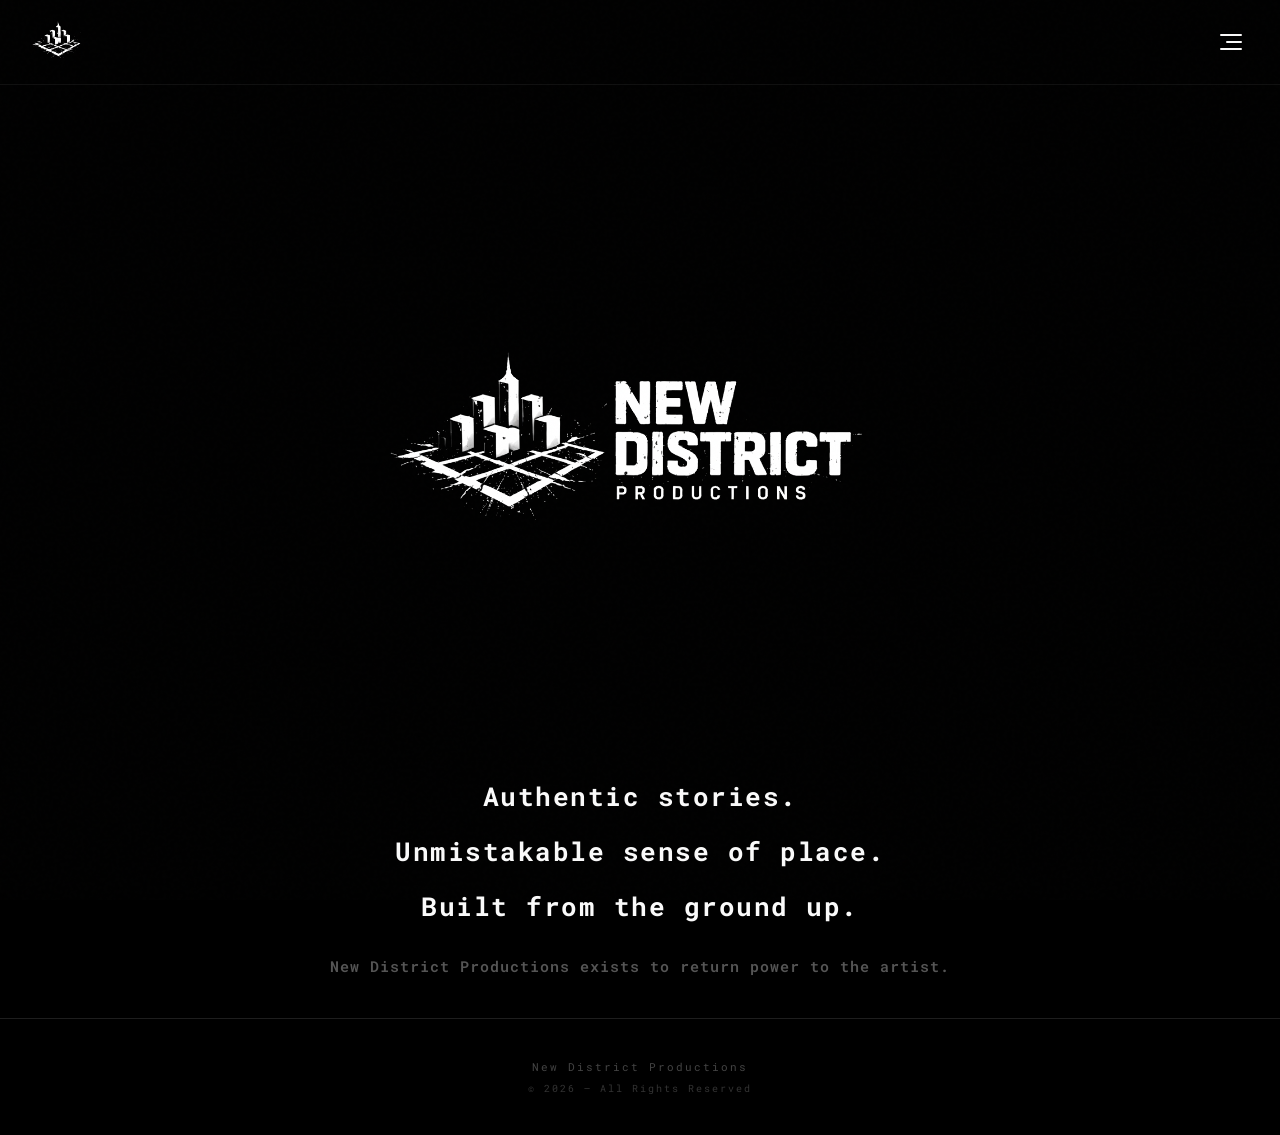
==== commit 03733ab9: "Add files via upload" ====
--- a/index.html
+++ b/index.html
@@ -154,6 +154,11 @@
     .contact-submit:hover { background: #ffd870; transform: translateY(-1px); }
     .contact-submit:active { transform: translateY(0); }
 
+    /* ── LOGO PNGs: their baked-in near-black box (~#030303) is crushed to
+       pure #000 so it disappears into the page background ── */
+    img[src="New district logo.png"],
+    img[src="New district graphic.png"] { filter: contrast(1.1); }
+
     /* ── HEADER LOGO (fixed size for top bar) ── */
     .header-logo-img {
       height: 48px; width: auto;
@@ -161,7 +166,7 @@
     }
     .contact-logo-img {
       width: 260px; max-width: 100%; height: auto;
-      margin-bottom: 0; display: block; filter: brightness(1);
+      margin-bottom: 0; display: block;
     }
 
     /* ── RESET & BASE ── */
@@ -915,12 +920,32 @@
           text-transform: uppercase; margin-top: 40px; display: block;
         }
         .fridge-reveal-title.revealed { opacity: 1; transform: scale(1); }
+        @keyframes fridge-hint-pulse {
+          0%, 100% { opacity: 0.25; }
+          50%       { opacity: 0.7; }
+        }
       </style>
       <button onclick="window.showSection('map')" style="position:absolute; top:24px; left:32px; background:none; border:none; color:#555; font-size:10px; letter-spacing:3px; cursor:pointer; padding:0; text-transform:uppercase;">← Back to Map</button>
       <div style="width:100%; display:flex; justify-content:center;">
         <article class="founder-card" id="card-fridge" style="width:420px; max-width:85vw; cursor:pointer; text-align:center;" onclick="fridgeSingleClick(event)" ondblclick="fridgeDoubleClick(event)">
-          <div class="image-frame" style="overflow:hidden; background:#1a1a1a; aspect-ratio:12/16;">
+          <div class="image-frame" style="overflow:hidden; background:#1a1a1a; aspect-ratio:12/16; position:relative;">
             <img src="Fridge visual 2.png" alt="Fridge" style="width:100%; height:100%; object-fit:cover; display:block;">
+          </div>
+          <div id="fridge-enter-hint" style="margin:8px 0 2px; display:flex; justify-content:center;">
+            <span style="
+              font-family:'Courier New',monospace;
+              font-size:10px;
+              font-weight:700;
+              letter-spacing:0.18em;
+              text-transform:uppercase;
+              color:#ffc840;
+              opacity:0.55;
+              transform:rotate(0deg);
+              display:inline-block;
+              text-shadow: 0 0 10px #ffc84066;
+              animation: fridge-hint-pulse 2.8s ease-in-out infinite;
+              user-select:none;
+            ">double click to enter...</span>
           </div>
           <div>
             <h3 style="text-align:center;">Fridge</h3>
@@ -1068,6 +1093,13 @@
       });
       window.scrollTo(0, 0);
       if (id === 'map') setTimeout(() => { syncMapGlow(); if(window._drawMapLights) window._drawMapLights(); }, 50);
+      if (id === 'film-division') {
+        setTimeout(() => {
+          if (typeof _fridgeOpen !== 'undefined' && !_fridgeOpen) {
+            window.revealFridgeSynopsis();
+          }
+        }, 3000);
+      }
     }
     window.showSection = showSection; // expose for inline onclick handlers
 
@@ -1583,16 +1615,17 @@
       padding: 1px 4px; flex: 1;
     }
 
-    /* Credits window */
+    /* Credits window — Win98 Notepad */
     #pnc-credits {
-      position: absolute; top: 80px; left: 180px;
-      width: 480px; max-width: calc(100% - 160px);
-      background: #fff;
+      position: absolute; top: 60px; left: 170px;
+      width: 540px; max-width: calc(100% - 40px);
+      background: #c0c0c0;
       border-top: 2px solid #fff; border-left: 2px solid #fff;
       border-right: 2px solid #404040; border-bottom: 2px solid #404040;
       box-shadow: 2px 2px 0 #000;
       display: none; z-index: 10;
-      font-family: 'Courier New', Courier, monospace;
+      font-family: 'MS Sans Serif', 'Tahoma', Arial, sans-serif;
+      font-size: 12px; color: #000;
     }
     #pnc-credits.open { display: block; }
     #pnc-cred-titlebar {
@@ -1602,12 +1635,64 @@
       align-items: center; justify-content: space-between;
       cursor: move; user-select: none; touch-action: none;
     }
+    #pnc-cred-titlebar-left { display: flex; align-items: center; gap: 5px; }
+    #pnc-cred-menubar {
+      display: flex; gap: 2px; padding: 2px 2px 3px;
+      background: #c0c0c0; user-select: none;
+    }
+    #pnc-cred-frame {
+      margin: 0 2px 2px;
+      border-top: 1px solid #808080; border-left: 1px solid #808080;
+      border-right: 1px solid #fff; border-bottom: 1px solid #fff;
+      box-shadow: inset 1px 1px 0 #000, inset -1px -1px 0 #dfdfdf;
+      background: #fff; position: relative;
+    }
     #pnc-cred-body {
-      padding: 16px; font-size: 12px; line-height: 1.9;
-      color: #000; background: #fff; max-height: 360px;
-      overflow-y: auto; white-space: pre;
-    }
-
+      height: min(470px, 62vh);
+      overflow-y: scroll; overflow-x: auto;
+      padding: 10px 10px 10px max(10px, calc((100% - 50ch) / 2 - 8px));
+      margin: 0;
+      font-family: 'Courier New', Courier, monospace;
+      font-size: clamp(9px, calc((100vw - 90px) / 31.5), 13px);
+      line-height: 1.55; color: #000;
+      background: #fff; white-space: pre;
+    }
+    @supports (-moz-appearance: none) {
+      #pnc-cred-body { scrollbar-color: #c0c0c0 #e0e0e0; }
+    }
+    /* Win98 scrollbar */
+    #pnc-cred-body::-webkit-scrollbar { width: 16px; height: 16px; }
+    #pnc-cred-body::-webkit-scrollbar-track {
+      background: repeating-conic-gradient(#c0c0c0 0% 25%, #fff 0% 50%) 0 0 / 2px 2px;
+    }
+    #pnc-cred-body::-webkit-scrollbar-thumb {
+      background: #c0c0c0;
+      border-top: 1px solid #dfdfdf; border-left: 1px solid #dfdfdf;
+      border-right: 1px solid #000; border-bottom: 1px solid #000;
+      box-shadow: inset 1px 1px 0 #fff, inset -1px -1px 0 #808080;
+    }
+    #pnc-cred-body::-webkit-scrollbar-button:single-button {
+      display: block; height: 16px; width: 16px;
+      background-color: #c0c0c0;
+      border-top: 1px solid #dfdfdf; border-left: 1px solid #dfdfdf;
+      border-right: 1px solid #000; border-bottom: 1px solid #000;
+      box-shadow: inset 1px 1px 0 #fff, inset -1px -1px 0 #808080;
+      background-repeat: no-repeat; background-position: center;
+    }
+    #pnc-cred-body::-webkit-scrollbar-button:single-button:vertical:decrement {
+      background-image: url("data:image/svg+xml,%3Csvg xmlns='http://www.w3.org/2000/svg' width='7' height='4'%3E%3Cpath d='M3.5 0L7 4H0z'/%3E%3C/svg%3E");
+    }
+    #pnc-cred-body::-webkit-scrollbar-button:single-button:vertical:increment {
+      background-image: url("data:image/svg+xml,%3Csvg xmlns='http://www.w3.org/2000/svg' width='7' height='4'%3E%3Cpath d='M0 0h7L3.5 4z'/%3E%3C/svg%3E");
+    }
+    #pnc-cred-body::-webkit-scrollbar-button:horizontal { display: none; }
+    #pnc-cred-body::-webkit-scrollbar-corner { background: #c0c0c0; }
+    .pnc-caret {
+      display: inline-block; width: 1px; height: 1.15em;
+      margin-right: -1px; vertical-align: text-bottom;
+      background: #000; animation: pncCaret 1.06s steps(1) infinite;
+    }
+    @keyframes pncCaret { 50% { opacity: 0; } }
 
     /* Individual folder windows */
     .pnc-folder-win-frame {
@@ -1680,7 +1765,7 @@
     <!-- Desktop icons — sibling of crest, not nested inside it -->
     <div id="pnc-icons">
       <!-- My Computer - classic Win98 monitor with keyboard -->
-      <div class="pnc-icon" ondblclick="pncOpenExplorer()">
+      <div class="pnc-icon" ondblclick="pncOpenExplorer()" ontouchend="event.preventDefault();pncOpenExplorer()">
         <svg class="pnc-icon-svg" viewBox="0 0 32 32" xmlns="http://www.w3.org/2000/svg">
           <!-- Monitor body -->
           <rect x="3" y="2" width="22" height="17" rx="2" fill="#c8c8c8" stroke="#666" stroke-width="0.8"/>
@@ -1705,7 +1790,7 @@
         <span class="pnc-icon-label">My Computer</span>
       </div>
       <!-- Stills -->
-      <div class="pnc-icon" ondblclick="pncOpenFolder('Stills')">
+      <div class="pnc-icon" ondblclick="pncOpenFolder('Stills')" ontouchend="event.preventDefault();pncOpenFolder('Stills')">
         <svg viewBox="0 0 32 32" xmlns="http://www.w3.org/2000/svg">
           <rect x="2" y="7" width="28" height="22" rx="1" fill="#f5d76e" stroke="#000" stroke-width="0.8"/>
           <path d="M2 6 Q2 4 4 4 L11 4 Q13 4 14 6 L14 7 L2 7 Z" fill="#f5d76e" stroke="#000" stroke-width="0.8"/>
@@ -1713,7 +1798,7 @@
         <span class="pnc-icon-label">Stills</span>
       </div>
       <!-- Demos - CD icon -->
-      <div class="pnc-icon" ondblclick="pncOpenFolder('Demos')">
+      <div class="pnc-icon" ondblclick="pncOpenFolder('Demos')" ontouchend="event.preventDefault();pncOpenFolder('Demos')">
         <svg viewBox="0 0 32 32" xmlns="http://www.w3.org/2000/svg">
           <!-- CD disc -->
           <circle cx="16" cy="16" r="13" fill="#e0e0e0" stroke="#666" stroke-width="0.8"/>
@@ -1740,7 +1825,7 @@
         <span class="pnc-icon-label">Demos</span>
       </div>
       <!-- Case files 1994-1998 - open folder -->
-      <div class="pnc-icon" ondblclick="pncOpenFolder('1994')">
+      <div class="pnc-icon" ondblclick="pncOpenFolder('1994')" ontouchend="event.preventDefault();pncOpenFolder('1994')">
         <svg viewBox="0 0 32 32" xmlns="http://www.w3.org/2000/svg">
           <!-- Folder back -->
           <rect x="2" y="9" width="28" height="19" rx="1" fill="#c8a030" stroke="#806000" stroke-width="0.6"/>
@@ -1757,7 +1842,7 @@
         <span class="pnc-icon-label">Case files_1994-1998</span>
       </div>
       <!-- Case files 1999 - open folder -->
-      <div class="pnc-icon" ondblclick="pncOpenFolder('1999')">
+      <div class="pnc-icon" ondblclick="pncOpenFolder('1999')" ontouchend="event.preventDefault();pncOpenFolder('1999')">
         <svg viewBox="0 0 32 32" xmlns="http://www.w3.org/2000/svg">
           <!-- Folder back -->
           <rect x="2" y="9" width="28" height="19" rx="1" fill="#c8a030" stroke="#806000" stroke-width="0.6"/>
@@ -1774,7 +1859,7 @@
         <span class="pnc-icon-label">Case files_Jan-Dec_1999</span>
       </div>
       <!-- Case files 2000-2002 - open folder -->
-      <div class="pnc-icon" ondblclick="pncOpenFolder('2000')">
+      <div class="pnc-icon" ondblclick="pncOpenFolder('2000')" ontouchend="event.preventDefault();pncOpenFolder('2000')">
         <svg viewBox="0 0 32 32" xmlns="http://www.w3.org/2000/svg">
           <!-- Folder back -->
           <rect x="2" y="9" width="28" height="19" rx="1" fill="#c8a030" stroke="#806000" stroke-width="0.6"/>
@@ -1821,7 +1906,7 @@
         <span class="pnc-icon-label">The Need for Speed DEMO</span>
       </div>
       <!-- credits.txt - notepad icon -->
-      <div class="pnc-icon" ondblclick="pncOpenCredits()">
+      <div class="pnc-icon" ondblclick="pncOpenCredits()" ontouchend="event.preventDefault();pncOpenCredits()">
         <svg viewBox="0 0 32 32" xmlns="http://www.w3.org/2000/svg">
           <rect x="5" y="3" width="22" height="26" rx="1" fill="#fff" stroke="#4a7aaa" stroke-width="1.2"/>
           <rect x="10" y="3" width="1.5" height="26" fill="#4a7aaa" opacity="0.5"/>
@@ -1888,14 +1973,14 @@
           <div id="pnc-exp-left-desc">Select an item to view its description.</div>
         </div>
         <div id="pnc-exp-files">
-          <div class="pnc-file" onmouseenter="pncFileHover('Stills','Film photography and production stills.')" onmouseleave="pncFileHoverClear()" ondblclick="pncOpenFolder('Stills')">
+          <div class="pnc-file" onmouseenter="pncFileHover('Stills','Film photography and production stills.')" onmouseleave="pncFileHoverClear()" ondblclick="pncOpenFolder('Stills')" ontouchend="event.preventDefault();pncOpenFolder('Stills')">
             <svg class="pnc-file-icon" viewBox="0 0 32 32" xmlns="http://www.w3.org/2000/svg">
               <rect x="2" y="7" width="28" height="22" rx="1" fill="#f5d76e" stroke="#000" stroke-width="0.6"/>
               <path d="M2 6 Q2 4 4 4 L11 4 Q13 4 14 6 L14 7 L2 7 Z" fill="#f5d76e" stroke="#000" stroke-width="0.6"/>
             </svg>
             <div class="pnc-file-label">Stills</div>
           </div>
-          <div class="pnc-file" onmouseenter="pncFileHover('Demos','Audio demos and test recordings.')" onmouseleave="pncFileHoverClear()" ondblclick="pncOpenFolder('Demos')">
+          <div class="pnc-file" onmouseenter="pncFileHover('Demos','Audio demos and test recordings.')" onmouseleave="pncFileHoverClear()" ondblclick="pncOpenFolder('Demos')" ontouchend="event.preventDefault();pncOpenFolder('Demos')">
             <svg class="pnc-file-icon" viewBox="0 0 32 32" xmlns="http://www.w3.org/2000/svg">
               <circle cx="16" cy="16" r="13" fill="#e0e0e0" stroke="#666" stroke-width="0.8"/>
               <circle cx="16" cy="16" r="13" fill="url(#cdSheen2)" opacity="0.6"/>
@@ -1907,7 +1992,7 @@
             </svg>
             <div class="pnc-file-label">Demos</div>
           </div>
-          <div class="pnc-file" onmouseenter="pncFileHover('Case files_1994-1998','RESTRICTED — Authorised personnel only.')" onmouseleave="pncFileHoverClear()" ondblclick="pncOpenFolder('1994')">
+          <div class="pnc-file" onmouseenter="pncFileHover('Case files_1994-1998','RESTRICTED — Authorised personnel only.')" onmouseleave="pncFileHoverClear()" ondblclick="pncOpenFolder('1994')" ontouchend="event.preventDefault();pncOpenFolder('1994')">
             <svg class="pnc-file-icon" viewBox="0 0 32 32" xmlns="http://www.w3.org/2000/svg">
               <rect x="2" y="9" width="28" height="19" rx="1" fill="#c8a030" stroke="#806000" stroke-width="0.6"/>
               <path d="M2 8 Q2 6 4 6 L12 6 Q14 6 15 8 L15 9 L2 9 Z" fill="#c8a030" stroke="#806000" stroke-width="0.6"/>
@@ -1919,7 +2004,7 @@
             </svg>
             <div class="pnc-file-label">Case files_1994-1998 — RESTRICTED</div>
           </div>
-          <div class="pnc-file" onmouseenter="pncFileHover('Case files_Jan-Dec_1999','RESTRICTED — Authorised personnel only.')" onmouseleave="pncFileHoverClear()" ondblclick="pncOpenFolder('1999')">
+          <div class="pnc-file" onmouseenter="pncFileHover('Case files_Jan-Dec_1999','RESTRICTED — Authorised personnel only.')" onmouseleave="pncFileHoverClear()" ondblclick="pncOpenFolder('1999')" ontouchend="event.preventDefault();pncOpenFolder('1999')">
             <svg class="pnc-file-icon" viewBox="0 0 32 32" xmlns="http://www.w3.org/2000/svg">
               <rect x="2" y="9" width="28" height="19" rx="1" fill="#c8a030" stroke="#806000" stroke-width="0.6"/>
               <path d="M2 8 Q2 6 4 6 L12 6 Q14 6 15 8 L15 9 L2 9 Z" fill="#c8a030" stroke="#806000" stroke-width="0.6"/>
@@ -1931,7 +2016,7 @@
             </svg>
             <div class="pnc-file-label">Case files_Jan-Dec_1999 — RESTRICTED</div>
           </div>
-          <div class="pnc-file" onmouseenter="pncFileHover('Case files_2000-2002','RESTRICTED — Authorised personnel only.')" onmouseleave="pncFileHoverClear()" ondblclick="pncOpenFolder('2000')">
+          <div class="pnc-file" onmouseenter="pncFileHover('Case files_2000-2002','RESTRICTED — Authorised personnel only.')" onmouseleave="pncFileHoverClear()" ondblclick="pncOpenFolder('2000')" ontouchend="event.preventDefault();pncOpenFolder('2000')">
             <svg class="pnc-file-icon" viewBox="0 0 32 32" xmlns="http://www.w3.org/2000/svg">
               <rect x="2" y="9" width="28" height="19" rx="1" fill="#c8a030" stroke="#806000" stroke-width="0.6"/>
               <path d="M2 8 Q2 6 4 6 L12 6 Q14 6 15 8 L15 9 L2 9 Z" fill="#c8a030" stroke="#806000" stroke-width="0.6"/>
@@ -1960,7 +2045,7 @@
             </svg>
             <div class="pnc-file-label">The Need for Speed DEMO</div>
           </div>
-          <div class="pnc-file" onmouseenter="pncFileHover('CREDITS.txt','Text document — 1 KB')" onmouseleave="pncFileHoverClear()" ondblclick="pncOpenCredits()">
+          <div class="pnc-file" onmouseenter="pncFileHover('CREDITS.txt','Text document — 1 KB')" onmouseleave="pncFileHoverClear()" ondblclick="pncOpenCredits()" ontouchend="event.preventDefault();pncOpenCredits()">
             <svg class="pnc-file-icon" viewBox="0 0 32 32" xmlns="http://www.w3.org/2000/svg">
               <rect x="4" y="2" width="18" height="26" fill="#fff" stroke="#000" stroke-width="0.8"/>
               <path d="M22 2 L28 8 L22 8 Z" fill="#c0c0c0" stroke="#000" stroke-width="0.8"/>
@@ -1979,25 +2064,121 @@
       </div>
     </div>
 
-    <!-- Credits window -->
+    <!-- Credits window — Win98 Notepad -->
     <div id="pnc-credits">
       <div id="pnc-cred-titlebar" onmousedown="pncDragStart(event,'pnc-credits')" ontouchstart="pncDragStart(event,'pnc-credits')">
-        <span>📄 CREDITS.txt — Notepad</span>
+        <div id="pnc-cred-titlebar-left">
+          <svg width="14" height="14" viewBox="0 0 32 32" xmlns="http://www.w3.org/2000/svg" aria-hidden="true">
+            <rect x="5" y="3" width="22" height="26" fill="#fff" stroke="#000" stroke-width="1.5"/>
+            <circle cx="9" cy="7" r="1.6" fill="#000"/><circle cx="9" cy="13" r="1.6" fill="#000"/>
+            <circle cx="9" cy="19" r="1.6" fill="#000"/><circle cx="9" cy="25" r="1.6" fill="#000"/>
+            <rect x="13" y="8" width="11" height="1.6" fill="#000"/><rect x="13" y="13" width="11" height="1.6" fill="#000"/>
+            <rect x="13" y="18" width="9" height="1.6" fill="#000"/><rect x="13" y="23" width="10" height="1.6" fill="#000"/>
+          </svg>
+          <span>CREDITS.txt - Notepad</span>
+        </div>
         <div style="display:flex;gap:2px;">
           <div class="pnc-win-btn">_</div>
           <div class="pnc-win-btn">□</div>
           <div class="pnc-win-btn pnc-win-close" onclick="document.getElementById('pnc-credits').classList.remove('open')">✕</div>
         </div>
       </div>
-      <div id="pnc-cred-body">FRIDGE (2026)
-━━━━━━━━━━━━━━━━━━━━━━━━━━━━━━━━━━━━━━━━
-
-A New District Productions film.
-
-CREDITS TO BE UPDATED.
-
-━━━━━━━━━━━━━━━━━━━━━━━━━━━━━━━━━━━━━━━━
-newdistrict.co.uk</div>
+      <div id="pnc-cred-menubar">
+        <span class="pnc-menu-item"><u>F</u>ile</span>
+        <span class="pnc-menu-item"><u>E</u>dit</span>
+        <span class="pnc-menu-item"><u>S</u>earch</span>
+        <span class="pnc-menu-item"><u>H</u>elp</span>
+      </div>
+      <div id="pnc-cred-frame">
+        <pre id="pnc-cred-body"><span class="pnc-caret"></span>
+             ════════════════════════
+                 F  R  I  D  G  E
+             ════════════════════════
+
+
+                   DIRECTED BY
+
+               Reuben Van Tankeren
+
+
+                    WRITTEN BY
+
+                  Louis Martino
+
+
+                   PRODUCED BY
+
+                  Charlotte Hall
+                  Louis Martino
+
+
+             DIRECTOR OF PHOTOGRAPHY
+
+                  Fabian Wanner
+
+
+          COSTUME &amp; PRODUCTION DESIGNER
+
+                  Charlotte Hall
+
+
+                    EDITED BY
+
+                   Akash Singh
+
+
+                ORIGINAL SCORE BY
+
+                  Herodot Maric
+
+
+             ────────────────────────
+
+
+                       CAST
+
+Dr. Isobel Grey ................. Bluebell Freeman
+Aaron Turner ........................... Sam Bates
+Harvey Burns ....................... Louis Martino
+Darren Arkov ....................... Jorge Pereira
+Bailiff .......................... Milosh Darkovic
+
+      With Gracie Macgonigal as "Newsreader"
+
+           And Jon Gries as DCI Nielson
+
+
+             ────────────────────────
+
+
+                       CREW
+
+1st Assistant Director ............ Charlotte Hall
+Script Supervisor ............... Matthew Bradbury
+Gaffer ........................... Sebastian Hinds
+Sound Recordist &amp; On-Set Mixer ........ Cooper Roy
+Assistant Sound ...................... Isaac Eadon
+Colourist ............................ Akash Singh
+
+
+             ────────────────────────
+
+
+                  SPECIAL THANKS
+
+                   Crown House
+     Jim Tang &amp; the Dreamscape Rave Community
+
+
+
+             ════════════════════════
+
+         A NEW DISTRICT PRODUCTIONS Film
+         © 2026 New District Productions
+
+             ════════════════════════
+</pre>
+      </div>
     </div>
 
 
@@ -2279,25 +2460,17 @@
   function pncOpenCredits() {
     const el = document.getElementById('pnc-credits');
     el.classList.add('open');
+    const body = document.getElementById('pnc-cred-body');
+    if (body) body.scrollTop = 0;
     pncFitPopupPhone(el);
   }
 
-  // ── Touch double-tap for files (iOS doesn't fire ondblclick) ──
-  // First tap selects (highlights), second tap within 600ms opens.
-  let _pncTouchLast = { el: null, t: 0 };
+  // ── Touch handler for files (iOS doesn't fire ondblclick) ──
+  // Single tap opens immediately on touch devices.
   function pncTouchFile(e, el, action) {
     e.preventDefault();
     e.stopPropagation();
-    const now = Date.now();
-    if (_pncTouchLast.el === el && now - _pncTouchLast.t < 600) {
-      _pncTouchLast = { el: null, t: 0 };
-      action();
-    } else {
-      // First tap — highlight
-      document.querySelectorAll('.pnc-file.selected').forEach(f => f.classList.remove('selected'));
-      el.classList.add('selected');
-      _pncTouchLast = { el, t: now };
-    }
+    action();
   }
   let _pncDrag = null;
   function pncDragStart(e, id) {
@@ -2394,8 +2567,9 @@
 }
   // WAV files hosted in repo root
   const WAV_FILES = [
-    { name: 'Atmospheric DnB.wav', src: 'FRIDGE MONTAGE ATMOS DEMO 1.wav' },
-    { name: 'techstep.wav',        src: 'FRIDGE DEMO 2 - v1.wav' },
+    { name: 'Atmospheric DnB', src: 'FRIDGE MONTAGE ATMOS DEMO 1.mp3' },
+    { name: 'techstep',        src: 'FRIDGE DEMO 2 - v1.mp3' },
+    { name: 'Fridge Theme',    src: 'FRIDGE THEME DEMO 1.mp3' },
   ];
 
   function pncOpenFolder(id) {
@@ -2523,20 +2697,31 @@
     pncFitPopupPhone(frame);
   }
 
-  // ── Audio player engine ────────────────────────────────
-  let _pncAudio       = null;
-  let _pncAudioCtx    = null;
-  let _pncAudioBuf    = null;
-  let _pncAudioSrc    = null;
-  let _pncAudioStart  = 0;   // AudioContext time when playback began
-  let _pncAudioOffset = 0;   // offset into track when play pressed
-  let _pncAudioPlaying = false;
-  let _pncAudioRAF    = null;
-  let _pncAudioDur    = 0;
+  // ── Audio player engine — HTML <audio> based ──────────
+  // Web Audio API (AudioContext + decodeAudioData) is unreliable
+  // on iOS Safari. A plain <audio> element is universally supported.
+  let _pncAudio = null;
+  let _pncAudioDur = 0;
+  let _pncAudioRAF = null;
 
   function _pncFmtTime(s) {
+    if (!s || isNaN(s)) return '0:00';
     const m = Math.floor(s / 60);
     return m + ':' + String(Math.floor(s % 60)).padStart(2, '0');
+  }
+
+  function _pncUpdatePlayhead() {
+    if (!_pncAudio || _pncAudio.paused) return;
+    const frac = _pncAudioDur ? _pncAudio.currentTime / _pncAudioDur : 0;
+    const wf  = document.getElementById('pnc-ap-waveform');
+    const ph  = document.getElementById('pnc-ap-playhead');
+    const sel = document.getElementById('pnc-ap-selection');
+    const w   = wf ? wf.offsetWidth : 344;
+    if (ph)  ph.style.left   = (frac * w) + 'px';
+    if (sel) sel.style.width = (frac * w) + 'px';
+    document.getElementById('pnc-ap-scrub').value = Math.round(frac * 1000);
+    document.getElementById('pnc-ap-time').textContent = _pncFmtTime(_pncAudio.currentTime) + ' / ' + _pncFmtTime(_pncAudioDur);
+    _pncAudioRAF = requestAnimationFrame(_pncUpdatePlayhead);
   }
 
   function _pncDrawPlaceholderWaveform(seed) {
@@ -2544,171 +2729,23 @@
     if (!canvas) return;
     const ctx = canvas.getContext('2d');
     const W = canvas.width, H = canvas.height;
-
-    ctx.fillStyle = '#1a1a2e';
+    ctx.clearRect(0, 0, W, H);
+    ctx.fillStyle = '#1a1a1a';
     ctx.fillRect(0, 0, W, H);
-
-    // Subtle grid lines
-    ctx.strokeStyle = '#252545';
-    ctx.lineWidth = 1;
-    for (let i = 1; i < 4; i++) {
-      const y = (H / 4) * i;
-      ctx.beginPath(); ctx.moveTo(0, y); ctx.lineTo(W, y); ctx.stroke();
-    }
-
-    // Zero lines per channel
-    ctx.strokeStyle = '#333366';
-    [H * 0.25, H * 0.75].forEach(y => {
-      ctx.beginPath(); ctx.moveTo(0, y); ctx.lineTo(W, y); ctx.stroke();
-    });
-
-    // Draw two channels with deterministic pseudo-random waveform
-    const nCh = 2;
-    const chH = H / nCh;
-    let r = (seed + 1) * 9301 + 49297;
-
-    for (let c = 0; c < nCh; c++) {
-      const midY = chH * c + chH / 2;
-      const amp  = chH * 0.42;
-
-      ctx.fillStyle = '#4a7fc1';
-      let env = 0;
-      for (let x = 0; x < W; x++) {
-        // pseudo-random with smooth envelope
-        r = (r * 9301 + 49297) % 233280;
-        const noise = (r / 233280) * 2 - 1;
-        env = env * 0.92 + noise * 0.08;
-        // burst envelope — louder in middle sections
-        const burstFrac = Math.sin((x / W) * Math.PI * (3 + seed));
-        const val = env * (0.3 + Math.abs(burstFrac) * 0.7);
-        const h = Math.max(1, Math.abs(val) * amp * 2);
-        ctx.fillRect(x, midY - h / 2, 1, h);
-      }
-
-      // Highlight line
-      ctx.strokeStyle = '#6ba3e8';
-      ctx.lineWidth = 0.5;
-      r = (seed + 1) * 9301 + 49297;
-      ctx.beginPath();
-      let env2 = 0;
-      for (let x = 0; x < W; x++) {
-        r = (r * 9301 + 49297) % 233280;
-        const noise = (r / 233280) * 2 - 1;
-        env2 = env2 * 0.92 + noise * 0.08;
-        const burstFrac = Math.sin((x / W) * Math.PI * (3 + seed));
-        const val = env2 * (0.3 + Math.abs(burstFrac) * 0.7);
-        const y = midY - Math.abs(val) * amp;
-        x === 0 ? ctx.moveTo(x, y) : ctx.lineTo(x, y);
-      }
-      ctx.stroke();
-    }
-  }
-
-  function _pncDrawWaveform(buf) {
-    const canvas = document.getElementById('pnc-ap-canvas');
-    if (!canvas || !buf) return;
-    const ctx = canvas.getContext('2d');
-    const W = canvas.width, H = canvas.height;
-    ctx.clearRect(0, 0, W, H);
-
-    // Dark background
-    ctx.fillStyle = '#1a1a2e';
-    ctx.fillRect(0, 0, W, H);
-
-    // Zero line (both channels)
-    ctx.strokeStyle = '#333355';
-    ctx.lineWidth = 1;
-    ctx.beginPath(); ctx.moveTo(0, H * 0.25); ctx.lineTo(W, H * 0.25); ctx.stroke();
-    ctx.beginPath(); ctx.moveTo(0, H * 0.75); ctx.lineTo(W, H * 0.75); ctx.stroke();
-
-    // Draw up to 2 channels stacked
-    const nCh = Math.min(buf.numberOfChannels, 2);
-    const chH = H / nCh;
-
-    for (let c = 0; c < nCh; c++) {
-      const data = buf.getChannelData(c);
-      const step = Math.ceil(data.length / W);
-      const midY = chH * c + chH / 2;
-      const amp  = chH * 0.45;
-
-      ctx.fillStyle = '#4a7fc1';
-      for (let x = 0; x < W; x++) {
-        let min = 1, max = -1;
-        for (let s = x * step; s < (x + 1) * step && s < data.length; s++) {
-          if (data[s] < min) min = data[s];
-          if (data[s] > max) max = data[s];
-        }
-        const y1 = midY + min * amp;
-        const y2 = midY + max * amp;
-        ctx.fillRect(x, y1, 1, Math.max(1, y2 - y1));
-      }
-
-      // Brighter highlight line on top of waveform
-      ctx.strokeStyle = '#6ba3e8';
-      ctx.lineWidth = 0.5;
-      ctx.beginPath();
-      for (let x = 0; x < W; x++) {
-        let max = -1;
-        const start = x * step;
-        for (let s = start; s < start + step && s < data.length; s++) {
-          if (Math.abs(data[s]) > max) max = Math.abs(data[s]);
-        }
-        const y = midY - max * amp;
-        x === 0 ? ctx.moveTo(x, y) : ctx.lineTo(x, y);
-      }
-      ctx.stroke();
-    }
-  }
-
-  function _pncUpdatePlayhead() {
-    if (!_pncAudioPlaying || !_pncAudioCtx) return;
-    const elapsed = _pncAudioCtx.currentTime - _pncAudioStart + _pncAudioOffset;
-    const dur     = _pncAudioDur;
-    const frac    = dur > 0 ? Math.min(elapsed / dur, 1) : 0;
-
-    const wf = document.getElementById('pnc-ap-waveform');
-    const ph = document.getElementById('pnc-ap-playhead');
-    const sel = document.getElementById('pnc-ap-selection');
-    const scrub = document.getElementById('pnc-ap-scrub');
-    const timeEl = document.getElementById('pnc-ap-time');
-    const status = document.getElementById('pnc-ap-status');
-
-    if (wf && ph) { ph.style.left = (frac * wf.offsetWidth) + 'px'; }
-    if (sel) { sel.style.width = (frac * (wf ? wf.offsetWidth : 344)) + 'px'; }
-    if (scrub) { scrub.value = Math.round(frac * 1000); }
-    if (timeEl) { timeEl.textContent = _pncFmtTime(elapsed) + ' / ' + _pncFmtTime(dur); }
-    if (status) { status.textContent = 'Playing — ' + _pncFmtTime(elapsed); }
-
-    if (elapsed < dur) {
-      _pncAudioRAF = requestAnimationFrame(_pncUpdatePlayhead);
-    } else {
-      _pncAudioPlaying = false;
-      document.getElementById('pnc-ap-play').textContent = '▶ Play';
-      if (status) status.textContent = 'Stopped';
+    // Deterministic pseudo-random bars seeded by track index
+    const bars = 80;
+    for (let i = 0; i < bars; i++) {
+      const x = (i / bars) * W;
+      const h = (0.2 + 0.7 * Math.abs(Math.sin(seed * 7.3 + i * 0.37 + Math.cos(i * 0.13 + seed)))) * H * 0.85;
+      ctx.fillStyle = '#3a8a3a';
+      ctx.fillRect(x + 1, (H - h) / 2, (W / bars) - 2, h);
     }
   }
 
   function pncPlayWav(idx) {
-    // ── iOS AudioContext unlock — must be the FIRST thing that
-    //    runs inside the user-gesture call stack. iOS Safari
-    //    closes the gesture window as soon as the call stack
-    //    yields (DOM work, measurements, etc.), so context
-    //    creation and the silent-buffer unlock must happen here,
-    //    synchronously, before anything else. ──
-    if (!_pncAudioCtx) { _pncAudioCtx = new (window.AudioContext || window.webkitAudioContext)(); }
-    if (_pncAudioCtx.state === 'suspended') { _pncAudioCtx.resume(); }
-    try {
-      const unlockBuf = _pncAudioCtx.createBuffer(1, 1, 22050);
-      const unlockSrc = _pncAudioCtx.createBufferSource();
-      unlockSrc.buffer = unlockBuf;
-      unlockSrc.connect(_pncAudioCtx.destination);
-      unlockSrc.start(0);
-    } catch (e) {}
-
     const file = WAV_FILES[idx];
-    pncAudioStop();
-
-    // Show the player window, centred on desktop
+
+    // Show the player window
     const player  = document.getElementById('pnc-audio-player');
     const desktop = document.getElementById('pnc-desktop-inner');
     const dw = desktop.offsetWidth, dh = desktop.offsetHeight;
@@ -2720,107 +2757,96 @@
     document.getElementById('pnc-ap-title').textContent = file.name;
     document.getElementById('pnc-ap-status').textContent = 'Loading…';
     document.getElementById('pnc-ap-time').textContent = '0:00 / 0:00';
-
-    // Reset playhead
     document.getElementById('pnc-ap-playhead').style.left = '0';
     document.getElementById('pnc-ap-selection').style.width = '0';
     document.getElementById('pnc-ap-scrub').value = 0;
-
-    // Draw placeholder waveform immediately so graphic is always visible
+    document.getElementById('pnc-ap-play').textContent = '▶ Play';
     _pncDrawPlaceholderWaveform(idx);
 
-    const tryFetch = (url) => fetch(url).then(r => { if (!r.ok) throw new Error(r.status); return r.arrayBuffer(); });
-
-    // Try encoded URL first (GitHub Pages), then literal (some servers prefer unencoded spaces)
-    tryFetch(encodeURI(file.src))
-      .catch(() => tryFetch(file.src))
-      .then(ab => _pncAudioCtx.decodeAudioData(ab))
-      .then(buf => {
-        _pncAudioBuf = buf;
-        _pncAudioDur = buf.duration;
-        _pncAudioOffset = 0;
-        document.getElementById('pnc-ap-time').textContent = '0:00 / ' + _pncFmtTime(buf.duration);
-        document.getElementById('pnc-ap-status').textContent = 'Ready — ' + _pncFmtTime(buf.duration);
-        _pncDrawWaveform(buf);
-        _pncAudioStart_play();
-      })
-      .catch((err) => {
-        console.error('WAV load failed:', file.src, err);
-        document.getElementById('pnc-ap-status').textContent = 'Error: ' + file.src + ' (' + err + ')';
+    if (_pncAudio) { _pncAudio.pause(); _pncAudio.src = ''; }
+    if (_pncAudioRAF) { cancelAnimationFrame(_pncAudioRAF); _pncAudioRAF = null; }
+
+    _pncAudio = new Audio();
+    _pncAudio.src = encodeURI(file.src);
+    _pncAudio.preload = 'auto';
+
+    _pncAudio.addEventListener('loadedmetadata', () => {
+      _pncAudioDur = _pncAudio.duration;
+      document.getElementById('pnc-ap-time').textContent = '0:00 / ' + _pncFmtTime(_pncAudioDur);
+      document.getElementById('pnc-ap-status').textContent = 'Ready — ' + _pncFmtTime(_pncAudioDur);
+    });
+
+    _pncAudio.addEventListener('error', () => {
+      document.getElementById('pnc-ap-status').textContent = 'Error loading file';
+    });
+
+    _pncAudio.addEventListener('ended', () => {
+      document.getElementById('pnc-ap-play').textContent = '▶ Play';
+      document.getElementById('pnc-ap-status').textContent = 'Stopped';
+      if (_pncAudioRAF) { cancelAnimationFrame(_pncAudioRAF); _pncAudioRAF = null; }
+    });
+
+    _pncAudio.play().then(() => {
+      document.getElementById('pnc-ap-play').textContent = '⏸ Pause';
+      document.getElementById('pnc-ap-status').textContent = 'Playing';
+      _pncAudioRAF = requestAnimationFrame(_pncUpdatePlayhead);
+    }).catch(() => {
+      document.getElementById('pnc-ap-status').textContent = 'Tap Play to start';
+    });
+  }
+
+  function pncAudioPlayPause() {
+    if (!_pncAudio) return;
+    if (!_pncAudio.paused) {
+      _pncAudio.pause();
+      document.getElementById('pnc-ap-play').textContent = '▶ Play';
+      document.getElementById('pnc-ap-status').textContent = 'Paused — ' + _pncFmtTime(_pncAudio.currentTime);
+      if (_pncAudioRAF) { cancelAnimationFrame(_pncAudioRAF); _pncAudioRAF = null; }
+    } else {
+      _pncAudio.play().then(() => {
+        document.getElementById('pnc-ap-play').textContent = '⏸ Pause';
+        document.getElementById('pnc-ap-status').textContent = 'Playing';
+        _pncAudioRAF = requestAnimationFrame(_pncUpdatePlayhead);
       });
-  }
-
-  function _pncAudioStart_play() {
-    if (!_pncAudioBuf || !_pncAudioCtx) return;
-    if (_pncAudioCtx.state === 'suspended') { _pncAudioCtx.resume(); }
-    if (_pncAudioSrc) { try { _pncAudioSrc.stop(); } catch(e){} }
-    _pncAudioSrc = _pncAudioCtx.createBufferSource();
-    _pncAudioSrc.buffer = _pncAudioBuf;
-    _pncAudioSrc.connect(_pncAudioCtx.destination);
-    _pncAudioSrc.start(0, _pncAudioOffset);
-    _pncAudioStart = _pncAudioCtx.currentTime;
-    _pncAudioPlaying = true;
-    document.getElementById('pnc-ap-play').textContent = '⏸ Pause';
-    if (_pncAudioRAF) cancelAnimationFrame(_pncAudioRAF);
-    _pncAudioRAF = requestAnimationFrame(_pncUpdatePlayhead);
-  }
-
-  function pncAudioPlayPause() {
-    if (!_pncAudioBuf) return;
-    if (_pncAudioPlaying) {
-      // Pause — record offset
-      _pncAudioOffset += _pncAudioCtx.currentTime - _pncAudioStart;
-      try { _pncAudioSrc.stop(); } catch(e){}
-      _pncAudioPlaying = false;
-      if (_pncAudioRAF) cancelAnimationFrame(_pncAudioRAF);
-      document.getElementById('pnc-ap-play').textContent = '▶ Play';
-      document.getElementById('pnc-ap-status').textContent = 'Paused — ' + _pncFmtTime(_pncAudioOffset);
-    } else {
-      _pncAudioStart_play();
     }
   }
 
   function pncAudioStop() {
-    if (_pncAudioSrc) { try { _pncAudioSrc.stop(); } catch(e){} _pncAudioSrc = null; }
+    if (_pncAudio) { _pncAudio.pause(); _pncAudio.currentTime = 0; }
     if (_pncAudioRAF) { cancelAnimationFrame(_pncAudioRAF); _pncAudioRAF = null; }
-    _pncAudioPlaying = false;
-    _pncAudioOffset  = 0;
-    const ph = document.getElementById('pnc-ap-playhead');
-    const sel = document.getElementById('pnc-ap-selection');
-    const scrub = document.getElementById('pnc-ap-scrub');
-    const btn = document.getElementById('pnc-ap-play');
-    const status = document.getElementById('pnc-ap-status');
-    if (ph) ph.style.left = '0';
-    if (sel) sel.style.width = '0';
-    if (scrub) scrub.value = 0;
-    if (btn) btn.textContent = '▶ Play';
-    if (status) status.textContent = 'Stopped';
+    const els = {
+      ph: document.getElementById('pnc-ap-playhead'),
+      sel: document.getElementById('pnc-ap-selection'),
+      scrub: document.getElementById('pnc-ap-scrub'),
+      btn: document.getElementById('pnc-ap-play'),
+      status: document.getElementById('pnc-ap-status'),
+    };
+    if (els.ph) els.ph.style.left = '0';
+    if (els.sel) els.sel.style.width = '0';
+    if (els.scrub) els.scrub.value = 0;
+    if (els.btn) els.btn.textContent = '▶ Play';
+    if (els.status) els.status.textContent = 'Stopped';
   }
 
   function pncAudioScrub(val) {
-    if (!_pncAudioBuf) return;
+    if (!_pncAudio || !_pncAudioDur) return;
     const frac = val / 1000;
-    _pncAudioOffset = frac * _pncAudioDur;
-    const wf = document.getElementById('pnc-ap-waveform');
-    const ph = document.getElementById('pnc-ap-playhead');
+    _pncAudio.currentTime = frac * _pncAudioDur;
+    const wf  = document.getElementById('pnc-ap-waveform');
+    const ph  = document.getElementById('pnc-ap-playhead');
     const sel = document.getElementById('pnc-ap-selection');
     if (wf && ph) ph.style.left = (frac * wf.offsetWidth) + 'px';
     if (sel) sel.style.width = (frac * (wf ? wf.offsetWidth : 344)) + 'px';
-    document.getElementById('pnc-ap-time').textContent = _pncFmtTime(_pncAudioOffset) + ' / ' + _pncFmtTime(_pncAudioDur);
-    if (_pncAudioPlaying) {
-      try { _pncAudioSrc.stop(); } catch(e){}
-      _pncAudioStart_play();
-    }
+    document.getElementById('pnc-ap-time').textContent = _pncFmtTime(_pncAudio.currentTime) + ' / ' + _pncFmtTime(_pncAudioDur);
   }
 
   function pncAudioScrubClick(e) {
-    if (!_pncAudioBuf) return;
+    if (!_pncAudio) return;
     const rect = e.currentTarget.getBoundingClientRect();
     const frac = (e.clientX - rect.left) / rect.width;
     document.getElementById('pnc-ap-scrub').value = Math.round(frac * 1000);
     pncAudioScrub(Math.round(frac * 1000));
   }
-
 
   // Stills data
 // FIX 8: single shared stills array — used by both pncOpenFolder and pncViewStill
@@ -3031,9 +3057,11 @@
   }
   function fridgeDoubleClick(e) {
     if (_fridgeClickTimer) { clearTimeout(_fridgeClickTimer); _fridgeClickTimer = null; }
+    const hint = document.getElementById('fridge-enter-hint');
+    if (hint) hint.style.display = 'none';
     openPncLoader();
   }
   </script>
 
 </body>
-</html>
+</html>
